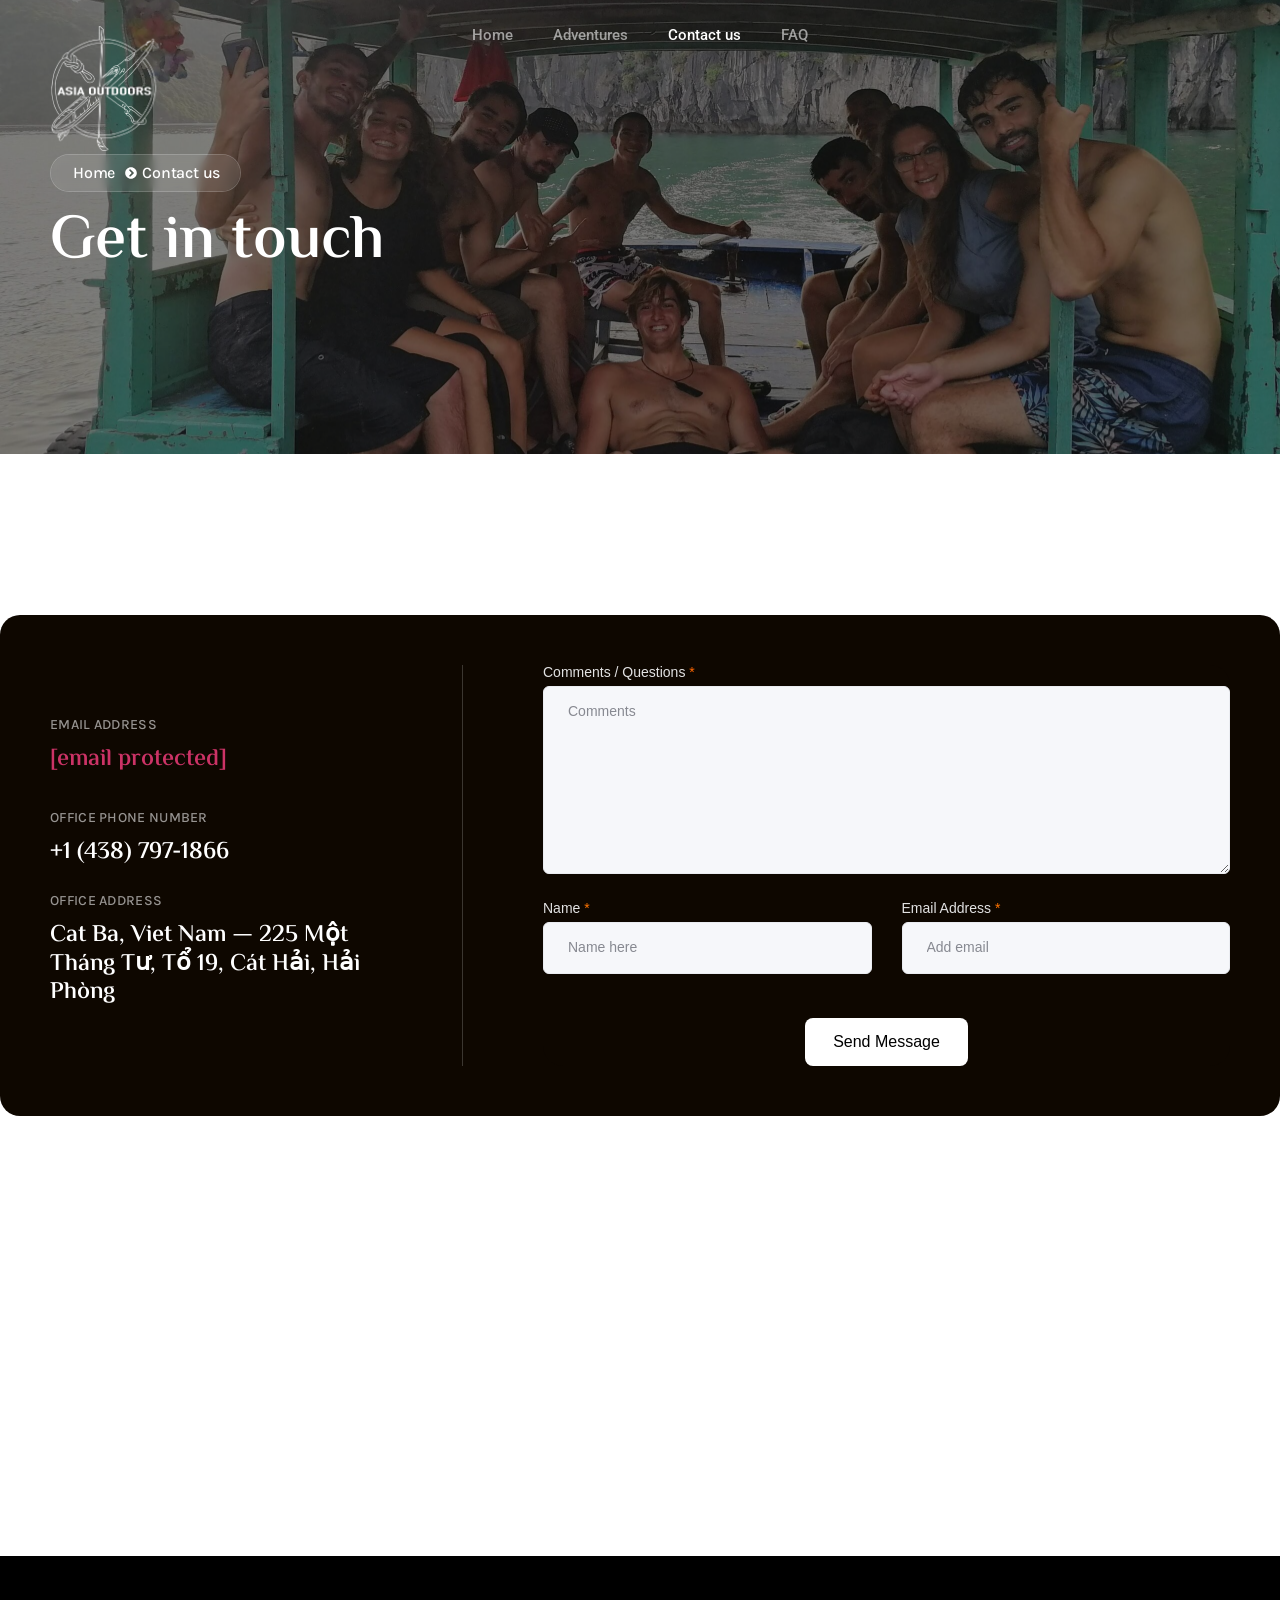
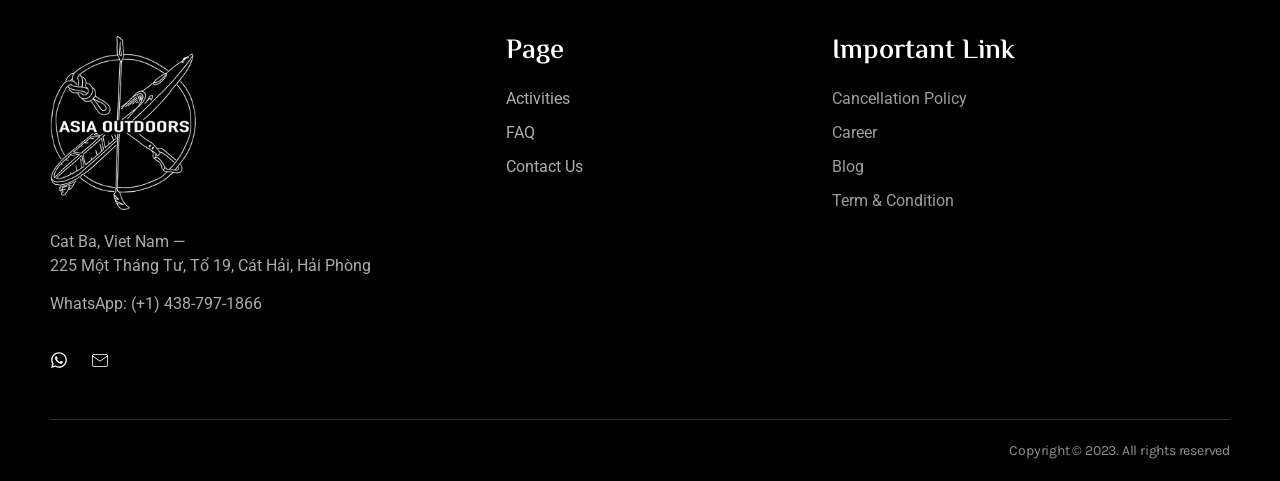
==== contact-us/index.html @ bec091bb "Trying to hide the dropdown menu manually with the help of Codex" ====
<!DOCTYPE html>
<html lang="en-US" prefix="og: https://ogp.me/ns#">
<head>
	<meta charset="UTF-8">
		
<!-- Search Engine Optimization by Rank Math - https://rankmath.com/ -->
<title>Contact Asia Outdoors – Book Rock Climbing &amp; DWS in Cat Ba, Vietnam</title>
<meta name="description" content="Contact Asia Outdoors to book rock climbing, Deep Water Solo (DWS), or sea kayaking in Lan Ha Bay, Cat Ba Island. WhatsApp (+84) 338 715 366 or email info@asiaoutdoors.vn."/>
<meta name="robots" content="index, follow, max-snippet:-1, max-video-preview:-1, max-image-preview:large"/>
<link rel="canonical" href="https://asiaoutdoors.vn/contact-us/" />
<meta property="og:locale" content="en_US" />
<meta property="og:locale:alternate" content="fr_FR" />
<meta property="og:locale:alternate" content="zh_CN" />
<meta property="og:locale:alternate" content="ru_RU" />
<meta property="og:locale:alternate" content="vi_VN" />
<meta property="og:locale:alternate" content="es_ES" />
<link rel="alternate" hreflang="en" href="https://asiaoutdoors.vn/contact-us/"/>
<link rel="alternate" hreflang="x-default" href="https://asiaoutdoors.vn/contact-us/"/>
<meta property="og:type" content="website" />
<meta property="og:title" content="Contact Asia Outdoors – Book Rock Climbing &amp; DWS in Cat Ba, Vietnam" />
<meta property="og:description" content="Contact Asia Outdoors to book rock climbing, Deep Water Solo (DWS), or sea kayaking in Lan Ha Bay, Cat Ba Island. WhatsApp (+84) 338 715 366 or email info@asiaoutdoors.vn." />
<meta property="og:url" content="https://asiaoutdoors.vn/contact-us/" />
<meta property="og:site_name" content="Asia Outdoors" />
<meta property="og:updated_time" content="2026-05-01T03:40:52+00:00" />
<meta property="og:image" content="https://asiaoutdoors.vn/wp-content/uploads/2026/04/Logo_AO_White_Transparent-1.png" />
<meta property="og:image:secure_url" content="https://asiaoutdoors.vn/wp-content/uploads/2026/04/Logo_AO_White_Transparent-1.png" />
<meta property="og:image:width" content="1307" />
<meta property="og:image:height" content="1420" />
<meta property="og:image:alt" content="Contact us" />
<meta property="og:image:type" content="image/png" />
<meta property="article:published_time" content="2026-01-06T03:41:44+00:00" />
<meta property="article:modified_time" content="2026-05-01T03:40:52+00:00" />
<meta name="twitter:card" content="summary_large_image" />
<meta name="twitter:title" content="Contact Asia Outdoors – Book Rock Climbing &amp; DWS in Cat Ba, Vietnam" />
<meta name="twitter:description" content="Contact Asia Outdoors to book rock climbing, DWS, or sea kayaking in Lan Ha Bay, Cat Ba Island, Vietnam. WhatsApp (+84) 338 715 366." />
<meta name="twitter:image" content="https://asiaoutdoors.vn/wp-content/uploads/2026/04/Logo_AO_White_Transparent-1.png" />
<meta name="twitter:label1" content="Time to read" />
<meta name="twitter:data1" content="Less than a minute" />
<script type="application/ld+json" class="rank-math-schema">{"@context":"https://schema.org","@graph":[{"@type":["Person","Organization"],"@id":"https://asiaoutdoors.vn/#person","name":"Asia Outdoors"},{"@type":"WebSite","@id":"https://asiaoutdoors.vn/#website","url":"https://asiaoutdoors.vn","name":"Asia Outdoors","publisher":{"@id":"https://asiaoutdoors.vn/#person"},"inLanguage":"en-US"},{"@type":"ImageObject","@id":"https://asiaoutdoors.vn/wp-content/uploads/2026/04/Logo_AO_White_Transparent-1-943x1024.png","url":"https://asiaoutdoors.vn/wp-content/uploads/2026/04/Logo_AO_White_Transparent-1-943x1024.png","width":"200","height":"200","inLanguage":"en-US"},{"@type":"WebPage","@id":"https://asiaoutdoors.vn/contact-us/#webpage","url":"https://asiaoutdoors.vn/contact-us/","name":"Contact us - Asia Outdoors","datePublished":"2026-01-06T03:41:44+00:00","dateModified":"2026-05-01T03:40:52+00:00","isPartOf":{"@id":"https://asiaoutdoors.vn/#website"},"primaryImageOfPage":{"@id":"https://asiaoutdoors.vn/wp-content/uploads/2026/04/Logo_AO_White_Transparent-1-943x1024.png"},"inLanguage":"en-US"},{"@type":"Person","@id":"https://asiaoutdoors.vn/author/admin-ao/","name":"admin-AO","url":"https://asiaoutdoors.vn/author/admin-ao/","image":{"@type":"ImageObject","@id":"https://secure.gravatar.com/avatar/6c3912deaba11354bdc33137660145db843fdc2e41a7eb47d374fd11687b02e8?s=96&amp;d=mm&amp;r=g","url":"https://secure.gravatar.com/avatar/6c3912deaba11354bdc33137660145db843fdc2e41a7eb47d374fd11687b02e8?s=96&amp;d=mm&amp;r=g","caption":"admin-AO","inLanguage":"en-US"},"sameAs":["https://asiaoutdoors.vn"]},{"@type":"Article","headline":"Contact us - Asia Outdoors","datePublished":"2026-01-06T03:41:44+00:00","dateModified":"2026-05-01T03:40:52+00:00","author":{"@id":"https://asiaoutdoors.vn/author/admin-ao/","name":"admin-AO"},"publisher":{"@id":"https://asiaoutdoors.vn/#person"},"description":"Cat Ba, Viet Nam \u2014225 M\u1ed9t Th\u00e1ng T\u01b0, T\u1ed5 19, C\u00e1t H\u1ea3i, H\u1ea3i Ph\u00f2ng","name":"Contact us - Asia Outdoors","@id":"https://asiaoutdoors.vn/contact-us/#richSnippet","isPartOf":{"@id":"https://asiaoutdoors.vn/contact-us/#webpage"},"image":{"@id":"https://asiaoutdoors.vn/wp-content/uploads/2026/04/Logo_AO_White_Transparent-1-943x1024.png"},"inLanguage":"en-US","mainEntityOfPage":{"@id":"https://asiaoutdoors.vn/contact-us/#webpage"}}]}</script>
<script type="application/ld+json">
{
  "@context": "https://schema.org",
  "@graph": [
    {
      "@type": "Organization",
      "@id": "https://asiaoutdoors.vn/#organization",
      "name": "Asia Outdoors",
      "url": "https://asiaoutdoors.vn"
    },
    {
      "@type": ["LocalBusiness", "TouristInformationCenter"],
      "@id": "https://asiaoutdoors.vn/#localbusiness",
      "name": "Asia Outdoors",
      "description": "Premier adventure tourism on Cat Ba Island — guided rock climbing, Deep Water Solo (DWS), and sea kayaking in Lan Ha Bay, Vietnam.",
      "url": "https://asiaoutdoors.vn",
      "telephone": "+84-338-715-366",
      "email": "info@asiaoutdoors.vn",
      "address": {
        "@type": "PostalAddress",
        "streetAddress": "225 Mot Thang Tu, To 19",
        "addressLocality": "Cat Ba",
        "addressRegion": "Hai Phong",
        "addressCountry": "VN"
      },
      "geo": {
        "@type": "GeoCoordinates",
        "latitude": 20.7272,
        "longitude": 107.0479
      },
      "openingHoursSpecification": {
        "@type": "OpeningHoursSpecification",
        "dayOfWeek": ["Monday","Tuesday","Wednesday","Thursday","Friday","Saturday","Sunday"],
        "opens": "07:00",
        "closes": "20:00"
      },
      "image": "https://asiaoutdoors.vn/wp-content/uploads/2026/04/Logo_AO_White_Transparent-1.png",
      "priceRange": "$$",
      "currenciesAccepted": "VND, USD",
      "areaServed": "Cat Ba Island, Lan Ha Bay, Vietnam"
    },
    {
      "@type": "WebSite",
      "@id": "https://asiaoutdoors.vn/#website",
      "url": "https://asiaoutdoors.vn",
      "name": "Asia Outdoors",
      "publisher": {"@id": "https://asiaoutdoors.vn/#organization"},
      "inLanguage": "en-US"
    },
    {
      "@type": "WebPage",
      "@id": "https://asiaoutdoors.vn/contact-us/#webpage",
      "url": "https://asiaoutdoors.vn/contact-us/",
      "name": "Contact Asia Outdoors – Book Rock Climbing & DWS in Cat Ba, Vietnam",
      "description": "Contact Asia Outdoors to book rock climbing, Deep Water Solo (DWS), or sea kayaking in Lan Ha Bay, Cat Ba Island. WhatsApp (+84) 338 715 366 or email info@asiaoutdoors.vn.",
      "isPartOf": {"@id": "https://asiaoutdoors.vn/#website"},
      "inLanguage": "en-US",
      "datePublished": "2026-01-06T03:41:44+00:00",
      "dateModified": "2026-06-07T00:00:00+00:00"
    },
    {
      "@type": "ContactPage",
      "@id": "https://asiaoutdoors.vn/contact-us/#contactpage",
      "url": "https://asiaoutdoors.vn/contact-us/",
      "name": "Contact Asia Outdoors",
      "mainEntity": {"@id": "https://asiaoutdoors.vn/#localbusiness"}
    }
  ]
}
</script>
<!-- /Rank Math WordPress SEO plugin -->

<link rel="alternate" type="application/rss+xml" title="Asia Outdoors &raquo; Feed" href="../feed/index.html" />
<link rel="alternate" type="application/rss+xml" title="Asia Outdoors &raquo; Comments Feed" href="../comments/feed/index.html" />
<link rel="alternate" title="oEmbed (JSON)" type="application/json+oembed" href="../wp-json/oembed/1.0/embed@url=https%253A%252F%252Fasiaoutdoors.vn%252Fcontact-us%252F" />
<link rel="alternate" title="oEmbed (XML)" type="text/xml+oembed" href="../wp-json/oembed/1.0/embed@url=https%253A%252F%252Fasiaoutdoors.vn%252Fcontact-us%252F&amp;format=xml" />
<style id="wp-img-auto-sizes-contain-inline-css">
img:is([sizes=auto i],[sizes^="auto," i]){contain-intrinsic-size:3000px 1500px}
/*# sourceURL=wp-img-auto-sizes-contain-inline-css */
</style>
<link rel='stylesheet' id='font-awesome-5-all-css' href='../wp-content/plugins/elementor/assets/lib/font-awesome/css/all.min.css@ver=4.0.9.css' media='all' />
<link rel='stylesheet' id='gum-elementor-addon-css' href='../wp-content/plugins/gum-elementor-addon/css/style.css@ver=7.0.css' media='all' />
<link rel='stylesheet' id='owl.carousel-css' href='../wp-content/plugins/gum-elementor-addon/css/owl.carousel.css@ver=7.0.css' media='all' />
<link rel='stylesheet' id='jkit-elements-main-css' href='../wp-content/plugins/jeg-elementor-kit/assets/css/elements/main.css@ver=3.2.1.css' media='all' />
<style id="wp-emoji-styles-inline-css">

	img.wp-smiley, img.emoji {
		display: inline !important;
		border: none !important;
		box-shadow: none !important;
		height: 1em !important;
		width: 1em !important;
		margin: 0 0.07em !important;
		vertical-align: -0.1em !important;
		background: none !important;
		padding: 0 !important;
	}
/*# sourceURL=wp-emoji-styles-inline-css */
</style>
<link rel='stylesheet' id='mediaelement-css' href='../wp-includes/js/mediaelement/mediaelementplayer-legacy.min.css@ver=4.2.17.css' media='all' />
<link rel='stylesheet' id='wp-mediaelement-css' href='../wp-includes/js/mediaelement/wp-mediaelement.min.css@ver=7.0.css' media='all' />
<style id="jetpack-sharing-buttons-style-inline-css">
.jetpack-sharing-buttons__services-list{display:flex;flex-direction:row;flex-wrap:wrap;gap:0;list-style-type:none;margin:5px;padding:0}.jetpack-sharing-buttons__services-list.has-small-icon-size{font-size:12px}.jetpack-sharing-buttons__services-list.has-normal-icon-size{font-size:16px}.jetpack-sharing-buttons__services-list.has-large-icon-size{font-size:24px}.jetpack-sharing-buttons__services-list.has-huge-icon-size{font-size:36px}@media print{.jetpack-sharing-buttons__services-list{display:none!important}}.editor-styles-wrapper .wp-block-jetpack-sharing-buttons{gap:0;padding-inline-start:0}ul.jetpack-sharing-buttons__services-list.has-background{padding:1.25em 2.375em}
/*# sourceURL=https://asiaoutdoors.vn/wp-content/plugins/jetpack/_inc/blocks/sharing-buttons/view.css */
</style>
<style id="global-styles-inline-css">
:root{--wp--preset--aspect-ratio--square: 1;--wp--preset--aspect-ratio--4-3: 4/3;--wp--preset--aspect-ratio--3-4: 3/4;--wp--preset--aspect-ratio--3-2: 3/2;--wp--preset--aspect-ratio--2-3: 2/3;--wp--preset--aspect-ratio--16-9: 16/9;--wp--preset--aspect-ratio--9-16: 9/16;--wp--preset--color--black: #000000;--wp--preset--color--cyan-bluish-gray: #abb8c3;--wp--preset--color--white: #ffffff;--wp--preset--color--pale-pink: #f78da7;--wp--preset--color--vivid-red: #cf2e2e;--wp--preset--color--luminous-vivid-orange: #ff6900;--wp--preset--color--luminous-vivid-amber: #fcb900;--wp--preset--color--light-green-cyan: #7bdcb5;--wp--preset--color--vivid-green-cyan: #00d084;--wp--preset--color--pale-cyan-blue: #8ed1fc;--wp--preset--color--vivid-cyan-blue: #0693e3;--wp--preset--color--vivid-purple: #9b51e0;--wp--preset--gradient--vivid-cyan-blue-to-vivid-purple: linear-gradient(135deg,rgb(6,147,227) 0%,rgb(155,81,224) 100%);--wp--preset--gradient--light-green-cyan-to-vivid-green-cyan: linear-gradient(135deg,rgb(122,220,180) 0%,rgb(0,208,130) 100%);--wp--preset--gradient--luminous-vivid-amber-to-luminous-vivid-orange: linear-gradient(135deg,rgb(252,185,0) 0%,rgb(255,105,0) 100%);--wp--preset--gradient--luminous-vivid-orange-to-vivid-red: linear-gradient(135deg,rgb(255,105,0) 0%,rgb(207,46,46) 100%);--wp--preset--gradient--very-light-gray-to-cyan-bluish-gray: linear-gradient(135deg,rgb(238,238,238) 0%,rgb(169,184,195) 100%);--wp--preset--gradient--cool-to-warm-spectrum: linear-gradient(135deg,rgb(74,234,220) 0%,rgb(151,120,209) 20%,rgb(207,42,186) 40%,rgb(238,44,130) 60%,rgb(251,105,98) 80%,rgb(254,248,76) 100%);--wp--preset--gradient--blush-light-purple: linear-gradient(135deg,rgb(255,206,236) 0%,rgb(152,150,240) 100%);--wp--preset--gradient--blush-bordeaux: linear-gradient(135deg,rgb(254,205,165) 0%,rgb(254,45,45) 50%,rgb(107,0,62) 100%);--wp--preset--gradient--luminous-dusk: linear-gradient(135deg,rgb(255,203,112) 0%,rgb(199,81,192) 50%,rgb(65,88,208) 100%);--wp--preset--gradient--pale-ocean: linear-gradient(135deg,rgb(255,245,203) 0%,rgb(182,227,212) 50%,rgb(51,167,181) 100%);--wp--preset--gradient--electric-grass: linear-gradient(135deg,rgb(202,248,128) 0%,rgb(113,206,126) 100%);--wp--preset--gradient--midnight: linear-gradient(135deg,rgb(2,3,129) 0%,rgb(40,116,252) 100%);--wp--preset--font-size--small: 13px;--wp--preset--font-size--medium: 20px;--wp--preset--font-size--large: 36px;--wp--preset--font-size--x-large: 42px;--wp--preset--spacing--20: 0.44rem;--wp--preset--spacing--30: 0.67rem;--wp--preset--spacing--40: 1rem;--wp--preset--spacing--50: 1.5rem;--wp--preset--spacing--60: 2.25rem;--wp--preset--spacing--70: 3.38rem;--wp--preset--spacing--80: 5.06rem;--wp--preset--shadow--natural: 6px 6px 9px rgba(0, 0, 0, 0.2);--wp--preset--shadow--deep: 12px 12px 50px rgba(0, 0, 0, 0.4);--wp--preset--shadow--sharp: 6px 6px 0px rgba(0, 0, 0, 0.2);--wp--preset--shadow--outlined: 6px 6px 0px -3px rgb(255, 255, 255), 6px 6px rgb(0, 0, 0);--wp--preset--shadow--crisp: 6px 6px 0px rgb(0, 0, 0);}:root { --wp--style--global--content-size: 800px;--wp--style--global--wide-size: 1200px; }:where(body) { margin: 0; }.wp-site-blocks > .alignleft { float: left; margin-right: 2em; }.wp-site-blocks > .alignright { float: right; margin-left: 2em; }.wp-site-blocks > .aligncenter { justify-content: center; margin-left: auto; margin-right: auto; }:where(.wp-site-blocks) > * { margin-block-start: 24px; margin-block-end: 0; }:where(.wp-site-blocks) > :first-child { margin-block-start: 0; }:where(.wp-site-blocks) > :last-child { margin-block-end: 0; }:root { --wp--style--block-gap: 24px; }:root :where(.is-layout-flow) > :first-child{margin-block-start: 0;}:root :where(.is-layout-flow) > :last-child{margin-block-end: 0;}:root :where(.is-layout-flow) > *{margin-block-start: 24px;margin-block-end: 0;}:root :where(.is-layout-constrained) > :first-child{margin-block-start: 0;}:root :where(.is-layout-constrained) > :last-child{margin-block-end: 0;}:root :where(.is-layout-constrained) > *{margin-block-start: 24px;margin-block-end: 0;}:root :where(.is-layout-flex){gap: 24px;}:root :where(.is-layout-grid){gap: 24px;}.is-layout-flow > .alignleft{float: left;margin-inline-start: 0;margin-inline-end: 2em;}.is-layout-flow > .alignright{float: right;margin-inline-start: 2em;margin-inline-end: 0;}.is-layout-flow > .aligncenter{margin-left: auto !important;margin-right: auto !important;}.is-layout-constrained > .alignleft{float: left;margin-inline-start: 0;margin-inline-end: 2em;}.is-layout-constrained > .alignright{float: right;margin-inline-start: 2em;margin-inline-end: 0;}.is-layout-constrained > .aligncenter{margin-left: auto !important;margin-right: auto !important;}.is-layout-constrained > :where(:not(.alignleft):not(.alignright):not(.alignfull)){max-width: var(--wp--style--global--content-size);margin-left: auto !important;margin-right: auto !important;}.is-layout-constrained > .alignwide{max-width: var(--wp--style--global--wide-size);}body .is-layout-flex{display: flex;}.is-layout-flex{flex-wrap: wrap;align-items: center;}.is-layout-flex > :is(*, div){margin: 0;}body .is-layout-grid{display: grid;}.is-layout-grid > :is(*, div){margin: 0;}body{padding-top: 0px;padding-right: 0px;padding-bottom: 0px;padding-left: 0px;}:root :where(.wp-element-button, .wp-block-button__link){background-color: #32373c;border-width: 0;color: #fff;font-family: inherit;font-size: inherit;font-style: inherit;font-weight: inherit;letter-spacing: inherit;line-height: inherit;padding-top: calc(0.667em + 2px);padding-right: calc(1.333em + 2px);padding-bottom: calc(0.667em + 2px);padding-left: calc(1.333em + 2px);text-decoration: none;text-transform: inherit;}.has-black-color{color: var(--wp--preset--color--black) !important;}.has-cyan-bluish-gray-color{color: var(--wp--preset--color--cyan-bluish-gray) !important;}.has-white-color{color: var(--wp--preset--color--white) !important;}.has-pale-pink-color{color: var(--wp--preset--color--pale-pink) !important;}.has-vivid-red-color{color: var(--wp--preset--color--vivid-red) !important;}.has-luminous-vivid-orange-color{color: var(--wp--preset--color--luminous-vivid-orange) !important;}.has-luminous-vivid-amber-color{color: var(--wp--preset--color--luminous-vivid-amber) !important;}.has-light-green-cyan-color{color: var(--wp--preset--color--light-green-cyan) !important;}.has-vivid-green-cyan-color{color: var(--wp--preset--color--vivid-green-cyan) !important;}.has-pale-cyan-blue-color{color: var(--wp--preset--color--pale-cyan-blue) !important;}.has-vivid-cyan-blue-color{color: var(--wp--preset--color--vivid-cyan-blue) !important;}.has-vivid-purple-color{color: var(--wp--preset--color--vivid-purple) !important;}.has-black-background-color{background-color: var(--wp--preset--color--black) !important;}.has-cyan-bluish-gray-background-color{background-color: var(--wp--preset--color--cyan-bluish-gray) !important;}.has-white-background-color{background-color: var(--wp--preset--color--white) !important;}.has-pale-pink-background-color{background-color: var(--wp--preset--color--pale-pink) !important;}.has-vivid-red-background-color{background-color: var(--wp--preset--color--vivid-red) !important;}.has-luminous-vivid-orange-background-color{background-color: var(--wp--preset--color--luminous-vivid-orange) !important;}.has-luminous-vivid-amber-background-color{background-color: var(--wp--preset--color--luminous-vivid-amber) !important;}.has-light-green-cyan-background-color{background-color: var(--wp--preset--color--light-green-cyan) !important;}.has-vivid-green-cyan-background-color{background-color: var(--wp--preset--color--vivid-green-cyan) !important;}.has-pale-cyan-blue-background-color{background-color: var(--wp--preset--color--pale-cyan-blue) !important;}.has-vivid-cyan-blue-background-color{background-color: var(--wp--preset--color--vivid-cyan-blue) !important;}.has-vivid-purple-background-color{background-color: var(--wp--preset--color--vivid-purple) !important;}.has-black-border-color{border-color: var(--wp--preset--color--black) !important;}.has-cyan-bluish-gray-border-color{border-color: var(--wp--preset--color--cyan-bluish-gray) !important;}.has-white-border-color{border-color: var(--wp--preset--color--white) !important;}.has-pale-pink-border-color{border-color: var(--wp--preset--color--pale-pink) !important;}.has-vivid-red-border-color{border-color: var(--wp--preset--color--vivid-red) !important;}.has-luminous-vivid-orange-border-color{border-color: var(--wp--preset--color--luminous-vivid-orange) !important;}.has-luminous-vivid-amber-border-color{border-color: var(--wp--preset--color--luminous-vivid-amber) !important;}.has-light-green-cyan-border-color{border-color: var(--wp--preset--color--light-green-cyan) !important;}.has-vivid-green-cyan-border-color{border-color: var(--wp--preset--color--vivid-green-cyan) !important;}.has-pale-cyan-blue-border-color{border-color: var(--wp--preset--color--pale-cyan-blue) !important;}.has-vivid-cyan-blue-border-color{border-color: var(--wp--preset--color--vivid-cyan-blue) !important;}.has-vivid-purple-border-color{border-color: var(--wp--preset--color--vivid-purple) !important;}.has-vivid-cyan-blue-to-vivid-purple-gradient-background{background: var(--wp--preset--gradient--vivid-cyan-blue-to-vivid-purple) !important;}.has-light-green-cyan-to-vivid-green-cyan-gradient-background{background: var(--wp--preset--gradient--light-green-cyan-to-vivid-green-cyan) !important;}.has-luminous-vivid-amber-to-luminous-vivid-orange-gradient-background{background: var(--wp--preset--gradient--luminous-vivid-amber-to-luminous-vivid-orange) !important;}.has-luminous-vivid-orange-to-vivid-red-gradient-background{background: var(--wp--preset--gradient--luminous-vivid-orange-to-vivid-red) !important;}.has-very-light-gray-to-cyan-bluish-gray-gradient-background{background: var(--wp--preset--gradient--very-light-gray-to-cyan-bluish-gray) !important;}.has-cool-to-warm-spectrum-gradient-background{background: var(--wp--preset--gradient--cool-to-warm-spectrum) !important;}.has-blush-light-purple-gradient-background{background: var(--wp--preset--gradient--blush-light-purple) !important;}.has-blush-bordeaux-gradient-background{background: var(--wp--preset--gradient--blush-bordeaux) !important;}.has-luminous-dusk-gradient-background{background: var(--wp--preset--gradient--luminous-dusk) !important;}.has-pale-ocean-gradient-background{background: var(--wp--preset--gradient--pale-ocean) !important;}.has-electric-grass-gradient-background{background: var(--wp--preset--gradient--electric-grass) !important;}.has-midnight-gradient-background{background: var(--wp--preset--gradient--midnight) !important;}.has-small-font-size{font-size: var(--wp--preset--font-size--small) !important;}.has-medium-font-size{font-size: var(--wp--preset--font-size--medium) !important;}.has-large-font-size{font-size: var(--wp--preset--font-size--large) !important;}.has-x-large-font-size{font-size: var(--wp--preset--font-size--x-large) !important;}
:root :where(.wp-block-icon svg){width: 24px;}
:root :where(.wp-block-pullquote){font-size: 1.5em;line-height: 1.6;}
/*# sourceURL=global-styles-inline-css */
</style>
<link rel='stylesheet' id='elementor-frontend-css' href='../wp-content/plugins/elementor/assets/css/frontend.min.css@ver=4.0.9.css' media='all' />
<style id="elementor-frontend-inline-css">
.elementor-kit-4030{--e-global-color-primary:#0E0700;--e-global-color-secondary:#54595F;--e-global-color-text:#7A7A7A;--e-global-color-accent:#61CE70;--e-global-color-ed9bd24:#FFFFFF91;--e-global-color-0e7f658:#FFFFFF30;--e-global-color-eec1927:#252525;--e-global-color-3900b79:#0E0700;--e-global-color-7bfeb4c:#F6F6F6;--e-global-typography-primary-font-family:"Roboto";--e-global-typography-primary-font-weight:600;--e-global-typography-secondary-font-family:"Roboto Slab";--e-global-typography-secondary-font-weight:400;--e-global-typography-text-font-family:"Karla";--e-global-typography-text-font-size:16px;--e-global-typography-text-font-weight:400;--e-global-typography-text-letter-spacing:-0.2px;--e-global-typography-accent-font-family:"Karla";--e-global-typography-accent-font-size:14px;--e-global-typography-accent-font-weight:400;--e-global-typography-accent-letter-spacing:-0.2px;--e-global-typography-20bbc48-font-family:"Karla";--e-global-typography-20bbc48-font-size:14px;--e-global-typography-20bbc48-font-weight:500;--e-global-typography-20bbc48-text-transform:uppercase;--e-global-typography-20bbc48-letter-spacing:0.3px;--e-global-typography-b05088c-font-family:"El Messiri";--e-global-typography-b05088c-font-size:52px;--e-global-typography-b05088c-font-weight:600;--e-global-typography-b05088c-line-height:1em;--e-global-typography-32f6ee8-font-family:"Karla";--e-global-typography-32f6ee8-font-size:16px;--e-global-typography-32f6ee8-font-weight:500;--e-global-typography-32f6ee8-letter-spacing:-0.2px;--e-global-typography-0f6c11e-font-family:"El Messiri";--e-global-typography-0f6c11e-font-size:28px;--e-global-typography-0f6c11e-font-weight:600;--e-global-typography-0f6c11e-line-height:1.1em;--e-global-typography-a4e6481-font-family:"El Messiri";--e-global-typography-a4e6481-font-size:24px;--e-global-typography-a4e6481-font-weight:600;--e-global-typography-a4e6481-line-height:1.2em;--e-global-typography-f00ce32-font-family:"El Messiri";--e-global-typography-f00ce32-font-size:20px;--e-global-typography-f00ce32-font-weight:600;--e-global-typography-fdc4aa6-font-family:"El Messiri";--e-global-typography-fdc4aa6-font-size:22px;--e-global-typography-fdc4aa6-font-weight:600;--e-global-typography-245c8eb-font-family:"Karla";--e-global-typography-245c8eb-font-size:12px;--e-global-typography-245c8eb-font-weight:400;--e-global-typography-245c8eb-text-transform:uppercase;--e-global-typography-245c8eb-letter-spacing:0.5px;--e-global-typography-6c0537c-font-family:"El Messiri";--e-global-typography-6c0537c-font-size:28px;--e-global-typography-6c0537c-font-weight:600;--e-global-typography-6c0537c-line-height:1.1em;--e-global-typography-db99f52-font-family:"El Messiri";--e-global-typography-db99f52-font-size:42px;--e-global-typography-db99f52-font-weight:600;--e-global-typography-db99f52-line-height:1em;--e-global-typography-ee7cbb5-font-family:"El Messiri";--e-global-typography-ee7cbb5-font-size:200px;--e-global-typography-ee7cbb5-font-weight:600;--e-global-typography-ee7cbb5-line-height:1em;--e-global-typography-b7c5f05-font-family:"El Messiri";--e-global-typography-b7c5f05-font-size:62px;--e-global-typography-b7c5f05-font-weight:600;--e-global-typography-b7c5f05-line-height:1em;--e-global-typography-8cace19-font-family:"El Messiri";--e-global-typography-8cace19-font-size:74px;--e-global-typography-8cace19-font-weight:600;--e-global-typography-8cace19-line-height:1em;--e-global-typography-f805327-font-family:"El Messiri";--e-global-typography-f805327-font-size:32px;--e-global-typography-f805327-font-weight:600;--e-global-typography-f805327-line-height:1em;--e-global-typography-c4c2e94-font-family:"Karla";--e-global-typography-c4c2e94-font-size:14px;--e-global-typography-c4c2e94-font-weight:500;--e-global-typography-c4c2e94-text-transform:uppercase;--e-global-typography-c4c2e94-line-height:2.4em;--e-global-typography-c4c2e94-letter-spacing:0.3px;}.elementor-section.elementor-section-boxed > .elementor-container{max-width:1140px;}.e-con{--container-max-width:1140px;}.elementor-widget:not(:last-child){margin-block-end:20px;}.elementor-element{--widgets-spacing:20px 20px;--widgets-spacing-row:20px;--widgets-spacing-column:20px;}{}h1.entry-title{display:var(--page-title-display);}@media(max-width:1024px){.elementor-kit-4030{--e-global-typography-b05088c-line-height:1em;--e-global-typography-6c0537c-font-size:26px;--e-global-typography-db99f52-line-height:1em;--e-global-typography-b7c5f05-font-size:54px;--e-global-typography-8cace19-font-size:64px;}.elementor-section.elementor-section-boxed > .elementor-container{max-width:1024px;}.e-con{--container-max-width:1024px;}}@media(max-width:767px){.elementor-kit-4030{--e-global-typography-b05088c-font-size:40px;--e-global-typography-b05088c-line-height:1em;--e-global-typography-db99f52-font-size:40px;--e-global-typography-db99f52-line-height:1em;--e-global-typography-ee7cbb5-font-size:100px;--e-global-typography-b7c5f05-font-size:46px;--e-global-typography-8cace19-font-size:46px;}.elementor-section.elementor-section-boxed > .elementor-container{max-width:767px;}.e-con{--container-max-width:767px;}}
.elementor-1330 .elementor-element.elementor-element-3c53a5b7{--display:flex;--flex-direction:row;--container-widget-width:initial;--container-widget-height:100%;--container-widget-flex-grow:1;--container-widget-align-self:stretch;--flex-wrap-mobile:wrap;--gap:0px 0px;--row-gap:0px;--column-gap:0px;--flex-wrap:wrap;--margin-top:0px;--margin-bottom:-69px;--margin-left:0px;--margin-right:0px;--padding-top:20px;--padding-bottom:20px;--padding-left:30px;--padding-right:30px;--z-index:98;}.elementor-1330 .elementor-element.elementor-element-32dc3ff6{--display:flex;--flex-direction:column;--container-widget-width:100%;--container-widget-height:initial;--container-widget-flex-grow:0;--container-widget-align-self:initial;--flex-wrap-mobile:wrap;--justify-content:center;--padding-top:0px;--padding-bottom:0px;--padding-left:0px;--padding-right:0px;}.elementor-1330 .elementor-element.elementor-element-5273dd8c > .elementor-widget-container{margin:0px 0px 0px 0px;border-style:solid;border-width:0px 0px 0px 0px;border-color:#FFFFFF63;}body:not(.rtl) .elementor-1330 .elementor-element.elementor-element-5273dd8c{left:21px;}body.rtl .elementor-1330 .elementor-element.elementor-element-5273dd8c{right:21px;}.elementor-1330 .elementor-element.elementor-element-5273dd8c{top:6px;text-align:start;}.elementor-1330 .elementor-element.elementor-element-5273dd8c img{width:115px;}.elementor-1330 .elementor-element.elementor-element-19d4ede9{--display:flex;--flex-direction:column;--container-widget-width:calc( ( 1 - var( --container-widget-flex-grow ) ) * 100% );--container-widget-height:initial;--container-widget-flex-grow:0;--container-widget-align-self:initial;--flex-wrap-mobile:wrap;--justify-content:center;--align-items:center;--padding-top:0px;--padding-bottom:0px;--padding-left:0px;--padding-right:0px;}
					.elementor-1330 .elementor-element.elementor-element-1886f338 .elementskit-navbar-nav .elementskit-submenu-panel > li > a:hover,
					.elementor-1330 .elementor-element.elementor-element-1886f338 .elementskit-navbar-nav .elementskit-submenu-panel > li > a:focus,
					.elementor-1330 .elementor-element.elementor-element-1886f338 .elementskit-navbar-nav .elementskit-submenu-panel > li > a:active,
					.elementor-1330 .elementor-element.elementor-element-1886f338 .elementskit-navbar-nav .elementskit-submenu-panel > li:hover > a{background-color:#FDE3A700;}.elementor-1330 .elementor-element.elementor-element-1886f338 .elementskit-navbar-nav .elementskit-submenu-panel{background-color:#FEFDF7;border-style:solid;border-width:0px 0px 0px 0px;border-color:#12131710;border-radius:0px 0px 0px 0px;min-width:200px;box-shadow:4px 4px 15px 0px rgba(0, 0, 0, 0);}.elementor-1330 .elementor-element.elementor-element-1886f338 button.elementskit-menu-hamburger{background-color:#2A1A1300;float:right;border-style:solid;border-color:#02010100;}.elementor-1330 .elementor-element.elementor-element-1886f338 button.elementskit-menu-close{background-color:#FFFFFF00;font-family:var( --e-global-typography-accent-font-family ), Sans-serif;font-size:var( --e-global-typography-accent-font-size );font-weight:var( --e-global-typography-accent-font-weight );letter-spacing:var( --e-global-typography-accent-letter-spacing );border-style:solid;border-color:#02010100;color:var( --e-global-color-accent );}.elementor-1330 .elementor-element.elementor-element-1886f338 button.elementskit-menu-close:hover{background-color:#02010100;color:var( --e-global-color-primary );}.elementor-1330 .elementor-element.elementor-element-1886f338 > .elementor-widget-container{margin:-15px 0px -16px 0px;}.elementor-1330 .elementor-element.elementor-element-1886f338{z-index:98;}.elementor-1330 .elementor-element.elementor-element-1886f338 .elementskit-menu-container{height:60px;border-radius:0px 0px 0px 0px;}.elementor-1330 .elementor-element.elementor-element-1886f338 .elementskit-navbar-nav > li > a{color:#FFFFFF91;padding:0px 20px 0px 20px;}.elementor-1330 .elementor-element.elementor-element-1886f338 .elementskit-navbar-nav > li > a:hover{color:#FFFFFF;}.elementor-1330 .elementor-element.elementor-element-1886f338 .elementskit-navbar-nav > li > a:focus{color:#FFFFFF;}.elementor-1330 .elementor-element.elementor-element-1886f338 .elementskit-navbar-nav > li > a:active{color:#FFFFFF;}.elementor-1330 .elementor-element.elementor-element-1886f338 .elementskit-navbar-nav > li:hover > a{color:#FFFFFF;}.elementor-1330 .elementor-element.elementor-element-1886f338 .elementskit-navbar-nav > li:hover > a .elementskit-submenu-indicator{color:#FFFFFF;}.elementor-1330 .elementor-element.elementor-element-1886f338 .elementskit-navbar-nav > li > a:hover .elementskit-submenu-indicator{color:#FFFFFF;}.elementor-1330 .elementor-element.elementor-element-1886f338 .elementskit-navbar-nav > li > a:focus .elementskit-submenu-indicator{color:#FFFFFF;}.elementor-1330 .elementor-element.elementor-element-1886f338 .elementskit-navbar-nav > li > a:active .elementskit-submenu-indicator{color:#FFFFFF;}.elementor-1330 .elementor-element.elementor-element-1886f338 .elementskit-navbar-nav > li.current-menu-item > a{color:#FFFFFF;}.elementor-1330 .elementor-element.elementor-element-1886f338 .elementskit-navbar-nav > li.current-menu-ancestor > a{color:#FFFFFF;}.elementor-1330 .elementor-element.elementor-element-1886f338 .elementskit-navbar-nav > li.current-menu-ancestor > a .elementskit-submenu-indicator{color:#FFFFFF;}.elementor-1330 .elementor-element.elementor-element-1886f338 .elementskit-navbar-nav > li > a .elementskit-submenu-indicator{font-size:10px;color:#FFFFFF87;fill:#FFFFFF87;}.elementor-1330 .elementor-element.elementor-element-1886f338 .elementskit-navbar-nav > li > a .ekit-submenu-indicator-icon{font-size:10px;color:#FFFFFF87;fill:#FFFFFF87;}.elementor-1330 .elementor-element.elementor-element-1886f338 .elementskit-navbar-nav-default .elementskit-dropdown-has>a .elementskit-submenu-indicator{margin:-2px 0px 0px 8px;}.elementor-1330 .elementor-element.elementor-element-1886f338 .elementskit-navbar-nav-default .elementskit-dropdown-has>a .ekit-submenu-indicator-icon{margin:-2px 0px 0px 8px;}.elementor-1330 .elementor-element.elementor-element-1886f338 .elementskit-navbar-nav .elementskit-submenu-panel > li > a{padding:4px 15px 5px 12px;color:#2C2925A8;border-style:solid;border-width:0px 0px 0px 0px;border-color:#02010100;}.elementor-1330 .elementor-element.elementor-element-1886f338 .elementskit-navbar-nav .elementskit-submenu-panel > li > a:hover{color:var( --e-global-color-primary );}.elementor-1330 .elementor-element.elementor-element-1886f338 .elementskit-navbar-nav .elementskit-submenu-panel > li > a:focus{color:var( --e-global-color-primary );}.elementor-1330 .elementor-element.elementor-element-1886f338 .elementskit-navbar-nav .elementskit-submenu-panel > li > a:active{color:var( --e-global-color-primary );}.elementor-1330 .elementor-element.elementor-element-1886f338 .elementskit-navbar-nav .elementskit-submenu-panel > li:hover > a{color:var( --e-global-color-primary );}.elementor-1330 .elementor-element.elementor-element-1886f338 .elementskit-navbar-nav .elementskit-submenu-panel > li.current-menu-item > a{color:var( --e-global-color-primary );}.elementor-1330 .elementor-element.elementor-element-1886f338 .elementskit-navbar-nav .elementskit-submenu-panel > li:last-child > a{border-style:solid;border-width:0px 0px 0px 0px;border-color:#02010100;}.elementor-1330 .elementor-element.elementor-element-1886f338 .elementskit-navbar-nav .elementskit-submenu-panel > li:first-child > a{border-style:solid;border-width:0px 0px 0px 0px;border-color:#02010100;}.elementor-1330 .elementor-element.elementor-element-1886f338 .elementskit-submenu-panel{padding:20px 0px 20px 20px;}.elementor-1330 .elementor-element.elementor-element-1886f338 button.elementskit-menu-hamburger .elementskit-menu-hamburger-icon{background-color:#FFFFFF;}.elementor-1330 .elementor-element.elementor-element-1886f338 button.elementskit-menu-hamburger > .ekit-menu-icon{color:#FFFFFF;}.elementor-1330 .elementor-element.elementor-element-1886f338 button.elementskit-menu-hamburger:hover .elementskit-menu-hamburger-icon{background-color:#FFFFFF9E;}.elementor-1330 .elementor-element.elementor-element-1886f338 button.elementskit-menu-hamburger:hover > .ekit-menu-icon{color:#FFFFFF9E;}.elementor-1330 .elementor-element.elementor-element-2e2ae8d8{--display:flex;--flex-direction:column;--container-widget-width:calc( ( 1 - var( --container-widget-flex-grow ) ) * 100% );--container-widget-height:initial;--container-widget-flex-grow:0;--container-widget-align-self:initial;--flex-wrap-mobile:wrap;--justify-content:center;--align-items:flex-end;--padding-top:0px;--padding-bottom:0px;--padding-left:0px;--padding-right:0px;}.elementor-1330 .elementor-element.elementor-element-2bc07395 .elementor-button{background-color:#FFFBC100;font-family:var( --e-global-typography-accent-font-family ), Sans-serif;font-size:var( --e-global-typography-accent-font-size );font-weight:var( --e-global-typography-accent-font-weight );letter-spacing:var( --e-global-typography-accent-letter-spacing );fill:#FFFFFF;color:#FFFFFF;border-style:solid;border-width:0px 0px 1px 0px;border-color:#FFFFFF30;border-radius:0px 0px 0px 0px;padding:0px 0px 3px 0px;}.elementor-1330 .elementor-element.elementor-element-2bc07395 .elementor-button:hover, .elementor-1330 .elementor-element.elementor-element-2bc07395 .elementor-button:focus{background-color:#82807D00;color:#FFFFFF;border-color:#FFFFFF;}.elementor-1330 .elementor-element.elementor-element-2bc07395 > .elementor-widget-container{margin:-7px 0px 0px 0px;}.elementor-1330 .elementor-element.elementor-element-2bc07395 .elementor-button-content-wrapper{flex-direction:row-reverse;}.elementor-1330 .elementor-element.elementor-element-2bc07395 .elementor-button .elementor-button-content-wrapper{gap:8px;}.elementor-1330 .elementor-element.elementor-element-2bc07395 .elementor-button:hover svg, .elementor-1330 .elementor-element.elementor-element-2bc07395 .elementor-button:focus svg{fill:#FFFFFF;}.elementor-1330 .elementor-element.elementor-element-2bc07395 .elementor-button .elementor-button-icon i, .elementor-1330 .elementor-element.elementor-element-2bc07395 .elementor-button .elementor-button-icon svg{transform:rotate(0deg);}.elementor-1330 .elementor-element.elementor-element-5f5822be > .elementor-container{max-width:1240px;}.elementor-1330 .elementor-element.elementor-element-5f5822be{margin-top:0px;margin-bottom:-160px;padding:15px 50px 15px 50px;z-index:99;}.elementor-bc-flex-widget .elementor-1330 .elementor-element.elementor-element-73ad1ff9.elementor-column .elementor-widget-wrap{align-items:center;}.elementor-1330 .elementor-element.elementor-element-73ad1ff9.elementor-column.elementor-element[data-element_type="column"] > .elementor-widget-wrap.elementor-element-populated{align-content:center;align-items:center;}.elementor-1330 .elementor-element.elementor-element-73ad1ff9 > .elementor-element-populated{margin:2px 0px 0px 0px;--e-column-margin-right:0px;--e-column-margin-left:0px;}.elementor-bc-flex-widget .elementor-1330 .elementor-element.elementor-element-6a7ff87c.elementor-column .elementor-widget-wrap{align-items:center;}.elementor-1330 .elementor-element.elementor-element-6a7ff87c.elementor-column.elementor-element[data-element_type="column"] > .elementor-widget-wrap.elementor-element-populated{align-content:center;align-items:center;}.elementor-1330 .elementor-element.elementor-element-6a7ff87c.elementor-column > .elementor-widget-wrap{justify-content:center;}.elementor-1330 .elementor-element.elementor-element-6a7ff87c > .elementor-element-populated{margin:0px 0px 0px 080px;--e-column-margin-right:0px;--e-column-margin-left:080px;}.elementor-bc-flex-widget .elementor-1330 .elementor-element.elementor-element-2c14d4e9.elementor-column .elementor-widget-wrap{align-items:center;}.elementor-1330 .elementor-element.elementor-element-2c14d4e9.elementor-column.elementor-element[data-element_type="column"] > .elementor-widget-wrap.elementor-element-populated{align-content:center;align-items:center;}.elementor-1330 .elementor-element.elementor-element-516a191e:not(.elementor-motion-effects-element-type-background), .elementor-1330 .elementor-element.elementor-element-516a191e > .elementor-motion-effects-container > .elementor-motion-effects-layer{background-image:url("../wp-content/uploads/2026/03/IMG_20180824_172313-1-scaled.jpg");background-position:center center;background-size:cover;}.elementor-1330 .elementor-element.elementor-element-516a191e > .elementor-background-overlay{background-color:#000000;opacity:0.5;transition:background 0.3s, border-radius 0.3s, opacity 0.3s;}.elementor-1330 .elementor-element.elementor-element-516a191e > .elementor-container{max-width:1240px;}.elementor-1330 .elementor-element.elementor-element-516a191e{transition:background 0.3s, border 0.3s, border-radius 0.3s, box-shadow 0.3s;padding:200px 50px 180px 50px;}.elementor-1330 .elementor-element.elementor-element-2638612f > .elementor-container{max-width:1240px;}.elementor-1330 .elementor-element.elementor-element-2638612f{padding:7% 50% 0% 0%;}.elementor-1330 .elementor-element.elementor-element-40971d2 > .elementor-element-populated{margin:0px 0px 0px 0px;--e-column-margin-right:0px;--e-column-margin-left:0px;}.elementor-1330 .elementor-element.elementor-element-4f365ce{width:auto;max-width:auto;--e-icon-list-icon-size:12px;--icon-vertical-offset:0px;}.elementor-1330 .elementor-element.elementor-element-4f365ce > .elementor-widget-container{background-color:#FFFFFF0D;margin:0px 0px 20px 0px;padding:6px 20px 6px 20px;border-style:solid;border-width:1px 1px 1px 1px;border-color:#FFFFFF36;border-radius:50px 50px 50px 50px;}.elementor-1330 .elementor-element.elementor-element-4f365ce.elementor-widget > .elementor-widget-container, .elementor-1330 .elementor-element.elementor-element-4f365ce.elementor-widget > .elementor-widget-container > *{position:relative;--jkit-option-enabled:4px;}.elementor-1330 .elementor-element.elementor-element-4f365ce.elementor-widget > .elementor-widget-container::before{content:"";width:100%;height:100%;position:absolute;left:0;top:0;-webkit-backdrop-filter:blur(4px);backdrop-filter:blur(4px);border-radius:inherit;background-color:inherit;}.elementor-1330 .elementor-element.elementor-element-4f365ce .elementor-icon-list-items:not(.elementor-inline-items) .elementor-icon-list-item:not(:last-child){padding-block-end:calc(10px/2);}.elementor-1330 .elementor-element.elementor-element-4f365ce .elementor-icon-list-items:not(.elementor-inline-items) .elementor-icon-list-item:not(:first-child){margin-block-start:calc(10px/2);}.elementor-1330 .elementor-element.elementor-element-4f365ce .elementor-icon-list-items.elementor-inline-items .elementor-icon-list-item{margin-inline:calc(10px/2);}.elementor-1330 .elementor-element.elementor-element-4f365ce .elementor-icon-list-items.elementor-inline-items{margin-inline:calc(-10px/2);}.elementor-1330 .elementor-element.elementor-element-4f365ce .elementor-icon-list-items.elementor-inline-items .elementor-icon-list-item:after{inset-inline-end:calc(-10px/2);}.elementor-1330 .elementor-element.elementor-element-4f365ce .elementor-icon-list-icon i{color:#FFFFFF;transition:color 0.3s;}.elementor-1330 .elementor-element.elementor-element-4f365ce .elementor-icon-list-icon svg{fill:#FFFFFF;transition:fill 0.3s;}.elementor-1330 .elementor-element.elementor-element-4f365ce:NOT(.elementor-icon-list-ico-position-10) .elementor-icon-list-text{padding-left:2px;}.elementor-1330 .elementor-element.elementor-element-4f365ce.elementor-icon-list-ico-position-10 .elementor-icon-list-text{padding-right:2px;}.elementor-1330 .elementor-element.elementor-element-4f365ce .elementor-icon-list-item > .elementor-icon-list-text, .elementor-1330 .elementor-element.elementor-element-4f365ce .elementor-icon-list-item > a{font-family:var( --e-global-typography-32f6ee8-font-family ), Sans-serif;font-size:var( --e-global-typography-32f6ee8-font-size );font-weight:var( --e-global-typography-32f6ee8-font-weight );letter-spacing:var( --e-global-typography-32f6ee8-letter-spacing );}.elementor-1330 .elementor-element.elementor-element-4f365ce .elementor-icon-list-text{color:#FFFFFF;transition:color 0.3s;}.elementor-1330 .elementor-element.elementor-element-27348657{width:var( --container-widget-width, 750px );max-width:750px;--container-widget-width:750px;--container-widget-flex-grow:0;}.elementor-1330 .elementor-element.elementor-element-27348657.elementor-element{--flex-grow:0;--flex-shrink:0;}.elementor-1330 .elementor-element.elementor-element-27348657 .elementor-heading-title{font-family:var( --e-global-typography-b7c5f05-font-family ), Sans-serif;font-size:var( --e-global-typography-b7c5f05-font-size );font-weight:var( --e-global-typography-b7c5f05-font-weight );line-height:var( --e-global-typography-b7c5f05-line-height );color:#FFFFFF;}.elementor-1330 .elementor-element.elementor-element-282f19b2 > .elementor-container{max-width:1240px;}.elementor-1330 .elementor-element.elementor-element-282f19b2{margin-top:0px;margin-bottom:0px;padding:100px 0px 60px 0px;}.elementor-1330 .elementor-element.elementor-element-1f740be3 > .elementor-container{max-width:1240px;}.elementor-1330 .elementor-element.elementor-element-7c47bfb1 > .elementor-element-populated{margin:0px 0px 0px 0px;--e-column-margin-right:0px;--e-column-margin-left:0px;}.elementor-1330 .elementor-element.elementor-element-3330b51c > .elementor-element-populated{margin:0px 0px 0px 60px;--e-column-margin-right:0px;--e-column-margin-left:60px;}.elementor-1330 .elementor-element.elementor-element-41413a8a > .elementor-container{max-width:1240px;}.elementor-1330 .elementor-element.elementor-element-41413a8a{margin-top:0px;margin-bottom:-110px;z-index:2;}.elementor-1330 .elementor-element.elementor-element-5695a954:not(.elementor-motion-effects-element-type-background) > .elementor-widget-wrap, .elementor-1330 .elementor-element.elementor-element-5695a954 > .elementor-widget-wrap > .elementor-motion-effects-container > .elementor-motion-effects-layer{background-color:var( --e-global-color-3900b79 );}.elementor-1330 .elementor-element.elementor-element-5695a954 > .elementor-element-populated, .elementor-1330 .elementor-element.elementor-element-5695a954 > .elementor-element-populated > .elementor-background-overlay, .elementor-1330 .elementor-element.elementor-element-5695a954 > .elementor-background-slideshow{border-radius:20px 20px 20px 20px;}.elementor-1330 .elementor-element.elementor-element-5695a954 > .elementor-element-populated{transition:background 0.3s, border 0.3s, border-radius 0.3s, box-shadow 0.3s;padding:50px 50px 50px 50px;}.elementor-1330 .elementor-element.elementor-element-5695a954 > .elementor-element-populated > .elementor-background-overlay{transition:background 0.3s, border-radius 0.3s, opacity 0.3s;}.elementor-1330 .elementor-element.elementor-element-6a5353fc > .elementor-container{max-width:1240px;}.elementor-bc-flex-widget .elementor-1330 .elementor-element.elementor-element-13c9dd40.elementor-column .elementor-widget-wrap{align-items:center;}.elementor-1330 .elementor-element.elementor-element-13c9dd40.elementor-column.elementor-element[data-element_type="column"] > .elementor-widget-wrap.elementor-element-populated{align-content:center;align-items:center;}.elementor-1330 .elementor-element.elementor-element-13c9dd40 > .elementor-element-populated{border-style:solid;border-width:0px 1px 0px 0px;border-color:var( --e-global-color-0e7f658 );margin:0px 0px 0px 0px;--e-column-margin-right:0px;--e-column-margin-left:0px;padding:0px 80px 0px 0px;}.elementor-1330 .elementor-element.elementor-element-513bff8 > .elementor-widget-container{margin:10px 0px 0px 0px;}.elementor-1330 .elementor-element.elementor-element-513bff8 .jeg-elementor-kit.jkit-heading{text-align:left;}.elementor-1330 .elementor-element.elementor-element-513bff8 .jeg-elementor-kit.jkit-heading .heading-title{-webkit-box-decoration-break:clone;box-decoration-break:clone;display:inline;font-family:var( --e-global-typography-20bbc48-font-family ), Sans-serif;font-size:var( --e-global-typography-20bbc48-font-size );font-weight:var( --e-global-typography-20bbc48-font-weight );text-transform:var( --e-global-typography-20bbc48-text-transform );letter-spacing:var( --e-global-typography-20bbc48-letter-spacing );color:var( --e-global-color-ed9bd24 );}.elementor-1330 .elementor-element.elementor-element-513bff8 .jeg-elementor-kit.jkit-heading .heading-section-title{margin:0px 0px 0px 0px;}.elementor-1330 .elementor-element.elementor-element-513bff8 .jeg-elementor-kit.jkit-heading .heading-section-title .heading-title{padding:0px 0px 0px 0px;}.elementor-1330 .elementor-element.elementor-element-513bff8 .jeg-elementor-kit.jkit-heading .heading-section-subtitle{color:#FFFFFF;font-family:var( --e-global-typography-a4e6481-font-family ), Sans-serif;font-size:var( --e-global-typography-a4e6481-font-size );font-weight:var( --e-global-typography-a4e6481-font-weight );line-height:var( --e-global-typography-a4e6481-line-height );margin:10px 0px 0px 0px;}.elementor-1330 .elementor-element.elementor-element-343e497d > .elementor-widget-container{margin:10px 0px 0px 0px;}.elementor-1330 .elementor-element.elementor-element-343e497d .jeg-elementor-kit.jkit-heading{text-align:left;}.elementor-1330 .elementor-element.elementor-element-343e497d .jeg-elementor-kit.jkit-heading .heading-title{-webkit-box-decoration-break:clone;box-decoration-break:clone;display:inline;font-family:var( --e-global-typography-20bbc48-font-family ), Sans-serif;font-size:var( --e-global-typography-20bbc48-font-size );font-weight:var( --e-global-typography-20bbc48-font-weight );text-transform:var( --e-global-typography-20bbc48-text-transform );letter-spacing:var( --e-global-typography-20bbc48-letter-spacing );color:var( --e-global-color-ed9bd24 );}.elementor-1330 .elementor-element.elementor-element-343e497d .jeg-elementor-kit.jkit-heading .heading-section-title{margin:0px 0px 0px 0px;}.elementor-1330 .elementor-element.elementor-element-343e497d .jeg-elementor-kit.jkit-heading .heading-section-title .heading-title{padding:0px 0px 0px 0px;}.elementor-1330 .elementor-element.elementor-element-343e497d .jeg-elementor-kit.jkit-heading .heading-section-subtitle{color:#FFFFFF;font-family:var( --e-global-typography-a4e6481-font-family ), Sans-serif;font-size:var( --e-global-typography-a4e6481-font-size );font-weight:var( --e-global-typography-a4e6481-font-weight );line-height:var( --e-global-typography-a4e6481-line-height );margin:10px 0px 0px 0px;}.elementor-1330 .elementor-element.elementor-element-5bd0cffc .jeg-elementor-kit.jkit-heading{text-align:left;}.elementor-1330 .elementor-element.elementor-element-5bd0cffc .jeg-elementor-kit.jkit-heading .heading-title{-webkit-box-decoration-break:clone;box-decoration-break:clone;display:inline;font-family:var( --e-global-typography-20bbc48-font-family ), Sans-serif;font-size:var( --e-global-typography-20bbc48-font-size );font-weight:var( --e-global-typography-20bbc48-font-weight );text-transform:var( --e-global-typography-20bbc48-text-transform );letter-spacing:var( --e-global-typography-20bbc48-letter-spacing );color:var( --e-global-color-ed9bd24 );}.elementor-1330 .elementor-element.elementor-element-5bd0cffc .jeg-elementor-kit.jkit-heading .heading-section-title{margin:0px 0px 0px 0px;}.elementor-1330 .elementor-element.elementor-element-5bd0cffc .jeg-elementor-kit.jkit-heading .heading-section-title .heading-title{padding:0px 0px 0px 0px;}.elementor-1330 .elementor-element.elementor-element-5bd0cffc .jeg-elementor-kit.jkit-heading .heading-section-subtitle{color:#FFFFFF;font-family:var( --e-global-typography-a4e6481-font-family ), Sans-serif;font-size:var( --e-global-typography-a4e6481-font-size );font-weight:var( --e-global-typography-a4e6481-font-weight );line-height:var( --e-global-typography-a4e6481-line-height );margin:10px 0px 0px 0px;}.elementor-1330 .elementor-element.elementor-element-7b607f09 > .elementor-widget-container{margin:40px 0px 0px 0px;}.elementor-1330 .elementor-element.elementor-element-7b607f09 .elementor-heading-title{font-family:var( --e-global-typography-a4e6481-font-family ), Sans-serif;font-size:var( --e-global-typography-a4e6481-font-size );font-weight:var( --e-global-typography-a4e6481-font-weight );line-height:var( --e-global-typography-a4e6481-line-height );color:#FFFFFF;}.elementor-1330 .elementor-element.elementor-element-74c66723 > .elementor-widget-container{margin:0px 0px 0px 0px;}.elementor-1330 .elementor-element.elementor-element-74c66723 .elementor-icon-list-items:not(.elementor-inline-items) .elementor-icon-list-item:not(:last-child){padding-block-end:calc(13px/2);}.elementor-1330 .elementor-element.elementor-element-74c66723 .elementor-icon-list-items:not(.elementor-inline-items) .elementor-icon-list-item:not(:first-child){margin-block-start:calc(13px/2);}.elementor-1330 .elementor-element.elementor-element-74c66723 .elementor-icon-list-items.elementor-inline-items .elementor-icon-list-item{margin-inline:calc(13px/2);}.elementor-1330 .elementor-element.elementor-element-74c66723 .elementor-icon-list-items.elementor-inline-items{margin-inline:calc(-13px/2);}.elementor-1330 .elementor-element.elementor-element-74c66723 .elementor-icon-list-items.elementor-inline-items .elementor-icon-list-item:after{inset-inline-end:calc(-13px/2);}.elementor-1330 .elementor-element.elementor-element-74c66723 .elementor-icon-list-icon i{color:#FFFFFF;transition:color 0.3s;}.elementor-1330 .elementor-element.elementor-element-74c66723 .elementor-icon-list-icon svg{fill:#FFFFFF;transition:fill 0.3s;}.elementor-1330 .elementor-element.elementor-element-74c66723 .elementor-icon-list-item:hover .elementor-icon-list-icon i{color:#FFFFFF;}.elementor-1330 .elementor-element.elementor-element-74c66723 .elementor-icon-list-item:hover .elementor-icon-list-icon svg{fill:#FFFFFF;}.elementor-1330 .elementor-element.elementor-element-74c66723{--e-icon-list-icon-size:18px;--icon-vertical-offset:0px;}.elementor-1330 .elementor-element.elementor-element-74c66723 .elementor-icon-list-text{transition:color 0.3s;}.elementor-1330 .elementor-element.elementor-element-3743a699 > .elementor-element-populated{padding:0px 0px 0px 80px;}.elementor-1330 .elementor-element.elementor-element-3b30aeac > .elementor-widget-container{background-color:var( --e-global-color-3900b79 );margin:0px 0px 0px 0px;border-radius:20px 20px 20px 20px;}.elementor-1330 .elementor-element.elementor-element-562894a7 iframe{height:550px;filter:brightness( 100% ) contrast( 100% ) saturate( 0% ) blur( 0px ) hue-rotate( 0deg );}.elementor-1330 .elementor-element.elementor-element-98b17ba:not(.elementor-motion-effects-element-type-background), .elementor-1330 .elementor-element.elementor-element-98b17ba > .elementor-motion-effects-container > .elementor-motion-effects-layer{background-color:#000000;}.elementor-1330 .elementor-element.elementor-element-98b17ba > .elementor-container{max-width:1240px;}.elementor-1330 .elementor-element.elementor-element-98b17ba{transition:background 0.3s, border 0.3s, border-radius 0.3s, box-shadow 0.3s;padding:80px 50px 20px 50px;}.elementor-1330 .elementor-element.elementor-element-98b17ba > .elementor-background-overlay{transition:background 0.3s, border-radius 0.3s, opacity 0.3s;}.elementor-1330 .elementor-element.elementor-element-3f8f6686 > .elementor-container{max-width:1240px;}.elementor-1330 .elementor-element.elementor-element-7db35208{text-align:start;}.elementor-1330 .elementor-element.elementor-element-7db35208 img{width:160px;}.elementor-1330 .elementor-element.elementor-element-2d612d92 > .elementor-widget-container{margin:0px 0px 0px 0px;}.elementor-1330 .elementor-element.elementor-element-2d612d92{color:#ABABAB;}.elementor-1330 .elementor-element.elementor-element-6bd40e60 > .elementor-widget-container{margin:0px 0px 0px 0px;}.elementor-1330 .elementor-element.elementor-element-6bd40e60 .elementor-icon-list-items:not(.elementor-inline-items) .elementor-icon-list-item:not(:last-child){padding-block-end:calc(13px/2);}.elementor-1330 .elementor-element.elementor-element-6bd40e60 .elementor-icon-list-items:not(.elementor-inline-items) .elementor-icon-list-item:not(:first-child){margin-block-start:calc(13px/2);}.elementor-1330 .elementor-element.elementor-element-6bd40e60 .elementor-icon-list-items.elementor-inline-items .elementor-icon-list-item{margin-inline:calc(13px/2);}.elementor-1330 .elementor-element.elementor-element-6bd40e60 .elementor-icon-list-items.elementor-inline-items{margin-inline:calc(-13px/2);}.elementor-1330 .elementor-element.elementor-element-6bd40e60 .elementor-icon-list-items.elementor-inline-items .elementor-icon-list-item:after{inset-inline-end:calc(-13px/2);}.elementor-1330 .elementor-element.elementor-element-6bd40e60 .elementor-icon-list-icon i{color:#FFFFFF;transition:color 0.3s;}.elementor-1330 .elementor-element.elementor-element-6bd40e60 .elementor-icon-list-icon svg{fill:#FFFFFF;transition:fill 0.3s;}.elementor-1330 .elementor-element.elementor-element-6bd40e60 .elementor-icon-list-item:hover .elementor-icon-list-icon i{color:#FFFFFF;}.elementor-1330 .elementor-element.elementor-element-6bd40e60 .elementor-icon-list-item:hover .elementor-icon-list-icon svg{fill:#FFFFFF;}.elementor-1330 .elementor-element.elementor-element-6bd40e60{--e-icon-list-icon-size:18px;--icon-vertical-offset:0px;}.elementor-1330 .elementor-element.elementor-element-6bd40e60 .elementor-icon-list-text{transition:color 0.3s;}.elementor-1330 .elementor-element.elementor-element-2c546d3b .elementor-heading-title{font-family:var( --e-global-typography-0f6c11e-font-family ), Sans-serif;font-size:var( --e-global-typography-0f6c11e-font-size );font-weight:var( --e-global-typography-0f6c11e-font-weight );line-height:var( --e-global-typography-0f6c11e-line-height );color:#FFFFFF;}.elementor-1330 .elementor-element.elementor-element-9aff{width:var( --container-widget-width, 80.887% );max-width:80.887%;--container-widget-width:80.887%;--container-widget-flex-grow:0;--e-icon-list-icon-size:14px;--icon-vertical-offset:0px;}.elementor-1330 .elementor-element.elementor-element-9aff.elementor-element{--flex-grow:0;--flex-shrink:0;}.elementor-1330 .elementor-element.elementor-element-9aff .elementor-icon-list-items:not(.elementor-inline-items) .elementor-icon-list-item:not(:last-child){padding-block-end:calc(10px/2);}.elementor-1330 .elementor-element.elementor-element-9aff .elementor-icon-list-items:not(.elementor-inline-items) .elementor-icon-list-item:not(:first-child){margin-block-start:calc(10px/2);}.elementor-1330 .elementor-element.elementor-element-9aff .elementor-icon-list-items.elementor-inline-items .elementor-icon-list-item{margin-inline:calc(10px/2);}.elementor-1330 .elementor-element.elementor-element-9aff .elementor-icon-list-items.elementor-inline-items{margin-inline:calc(-10px/2);}.elementor-1330 .elementor-element.elementor-element-9aff .elementor-icon-list-items.elementor-inline-items .elementor-icon-list-item:after{inset-inline-end:calc(-10px/2);}.elementor-1330 .elementor-element.elementor-element-9aff .elementor-icon-list-icon i{transition:color 0.3s;}.elementor-1330 .elementor-element.elementor-element-9aff .elementor-icon-list-icon svg{transition:fill 0.3s;}.elementor-1330 .elementor-element.elementor-element-9aff .elementor-icon-list-text{color:#AEAEAE;transition:color 0.3s;}.elementor-1330 .elementor-element.elementor-element-9aff .elementor-icon-list-item:hover .elementor-icon-list-text{color:#FFFFFF;}.elementor-1330 .elementor-element.elementor-element-328f8c7d .elementor-heading-title{font-family:var( --e-global-typography-0f6c11e-font-family ), Sans-serif;font-size:var( --e-global-typography-0f6c11e-font-size );font-weight:var( --e-global-typography-0f6c11e-font-weight );line-height:var( --e-global-typography-0f6c11e-line-height );color:#FFFFFF;}.elementor-1330 .elementor-element.elementor-element-276789a1 .elementor-icon-list-items:not(.elementor-inline-items) .elementor-icon-list-item:not(:last-child){padding-block-end:calc(10px/2);}.elementor-1330 .elementor-element.elementor-element-276789a1 .elementor-icon-list-items:not(.elementor-inline-items) .elementor-icon-list-item:not(:first-child){margin-block-start:calc(10px/2);}.elementor-1330 .elementor-element.elementor-element-276789a1 .elementor-icon-list-items.elementor-inline-items .elementor-icon-list-item{margin-inline:calc(10px/2);}.elementor-1330 .elementor-element.elementor-element-276789a1 .elementor-icon-list-items.elementor-inline-items{margin-inline:calc(-10px/2);}.elementor-1330 .elementor-element.elementor-element-276789a1 .elementor-icon-list-items.elementor-inline-items .elementor-icon-list-item:after{inset-inline-end:calc(-10px/2);}.elementor-1330 .elementor-element.elementor-element-276789a1 .elementor-icon-list-icon i{transition:color 0.3s;}.elementor-1330 .elementor-element.elementor-element-276789a1 .elementor-icon-list-icon svg{transition:fill 0.3s;}.elementor-1330 .elementor-element.elementor-element-276789a1{--e-icon-list-icon-size:14px;--icon-vertical-offset:0px;}.elementor-1330 .elementor-element.elementor-element-276789a1 .elementor-icon-list-text{color:#9D9D9D;transition:color 0.3s;}.elementor-1330 .elementor-element.elementor-element-276789a1 .elementor-icon-list-item:hover .elementor-icon-list-text{color:#FFFFFF;}.elementor-1330 .elementor-element.elementor-element-2f37fa09 > .elementor-container{max-width:1240px;}.elementor-1330 .elementor-element.elementor-element-2f37fa09{border-style:solid;border-width:1px 0px 0px 0px;border-color:var( --e-global-color-0e7f658 );margin-top:50px;margin-bottom:0px;padding:20px 0px 0px 0px;}.elementor-1330 .elementor-element.elementor-element-583a3606{text-align:end;font-family:var( --e-global-typography-accent-font-family ), Sans-serif;font-size:var( --e-global-typography-accent-font-size );font-weight:var( --e-global-typography-accent-font-weight );letter-spacing:var( --e-global-typography-accent-letter-spacing );color:var( --e-global-color-ed9bd24 );}@media(max-width:1024px){.elementor-1330 .elementor-element.elementor-element-3c53a5b7{--margin-top:0px;--margin-bottom:-75px;--margin-left:0px;--margin-right:0px;--padding-top:20px;--padding-bottom:20px;--padding-left:20px;--padding-right:20px;}.elementor-1330 .elementor-element.elementor-element-5273dd8c > .elementor-widget-container{margin:0px 0px 0px 0px;border-width:0px 0px 0px 0px;}.elementor-1330 .elementor-element.elementor-element-5273dd8c{text-align:start;}.elementor-1330 .elementor-element.elementor-element-5273dd8c img{width:75px;}.elementor-1330 .elementor-element.elementor-element-19d4ede9{--align-items:flex-end;--container-widget-width:calc( ( 1 - var( --container-widget-flex-grow ) ) * 100% );}.elementor-1330 .elementor-element.elementor-element-19d4ede9.e-con{--order:99999 /* order end hack */;}.elementor-1330 .elementor-element.elementor-element-1886f338 > .elementor-widget-container{margin:3px -9px 0px 0px;padding:0px 0px 0px 0px;}.elementor-1330 .elementor-element.elementor-element-1886f338.elementor-element{--order:99999 /* order end hack */;}.elementor-1330 .elementor-element.elementor-element-1886f338 .elementskit-nav-identity-panel{padding:10px 0px 10px 0px;}.elementor-1330 .elementor-element.elementor-element-1886f338 .elementskit-menu-container{max-width:350px;border-radius:0px 0px 0px 0px;}.elementor-1330 .elementor-element.elementor-element-1886f338 .elementskit-navbar-nav > li > a{color:#211E1F;padding:8px 15px 8px 30px;}.elementor-1330 .elementor-element.elementor-element-1886f338 .elementskit-navbar-nav > li > a:hover{color:#211E1FA8;}.elementor-1330 .elementor-element.elementor-element-1886f338 .elementskit-navbar-nav > li > a:focus{color:#211E1FA8;}.elementor-1330 .elementor-element.elementor-element-1886f338 .elementskit-navbar-nav > li > a:active{color:#211E1FA8;}.elementor-1330 .elementor-element.elementor-element-1886f338 .elementskit-navbar-nav > li:hover > a{color:#211E1FA8;}.elementor-1330 .elementor-element.elementor-element-1886f338 .elementskit-navbar-nav > li:hover > a .elementskit-submenu-indicator{color:#211E1FA8;}.elementor-1330 .elementor-element.elementor-element-1886f338 .elementskit-navbar-nav > li > a:hover .elementskit-submenu-indicator{color:#211E1FA8;}.elementor-1330 .elementor-element.elementor-element-1886f338 .elementskit-navbar-nav > li > a:focus .elementskit-submenu-indicator{color:#211E1FA8;}.elementor-1330 .elementor-element.elementor-element-1886f338 .elementskit-navbar-nav > li > a:active .elementskit-submenu-indicator{color:#211E1FA8;}.elementor-1330 .elementor-element.elementor-element-1886f338 .elementskit-navbar-nav > li.current-menu-item > a{color:#211E1FA8;}.elementor-1330 .elementor-element.elementor-element-1886f338 .elementskit-navbar-nav > li.current-menu-ancestor > a{color:#211E1FA8;}.elementor-1330 .elementor-element.elementor-element-1886f338 .elementskit-navbar-nav > li.current-menu-ancestor > a .elementskit-submenu-indicator{color:#211E1FA8;}.elementor-1330 .elementor-element.elementor-element-1886f338 .elementskit-navbar-nav-default .elementskit-dropdown-has>a .elementskit-submenu-indicator{margin:0px 0px 0px 200px;}.elementor-1330 .elementor-element.elementor-element-1886f338 .elementskit-navbar-nav-default .elementskit-dropdown-has>a .ekit-submenu-indicator-icon{margin:0px 0px 0px 200px;}.elementor-1330 .elementor-element.elementor-element-1886f338 .elementskit-navbar-nav .elementskit-submenu-panel > li > a{padding:5px 15px 5px 15px;border-width:0px 0px 0px 0px;}.elementor-1330 .elementor-element.elementor-element-1886f338 .elementskit-navbar-nav .elementskit-submenu-panel > li:last-child > a{border-width:0px 0px 0px 0px;}.elementor-1330 .elementor-element.elementor-element-1886f338 .elementskit-navbar-nav .elementskit-submenu-panel > li:first-child > a{border-width:0px 0px 0px 0px;}.elementor-1330 .elementor-element.elementor-element-1886f338 .elementskit-submenu-panel{padding:10px 0px 10px 30px;}.elementor-1330 .elementor-element.elementor-element-1886f338 .elementskit-navbar-nav .elementskit-submenu-panel{border-width:0px 0px 0px 0px;border-radius:0px 0px 0px 0px;}.elementor-1330 .elementor-element.elementor-element-1886f338 button.elementskit-menu-hamburger{float:right;padding:0px 0px 0px 0px;width:45px;border-radius:3px;border-width:0px 0px 0px 0px;}.elementor-1330 .elementor-element.elementor-element-1886f338 button.elementskit-menu-hamburger > .ekit-menu-icon{font-size:27px;}.elementor-1330 .elementor-element.elementor-element-1886f338 button.elementskit-menu-close{font-size:var( --e-global-typography-accent-font-size );letter-spacing:var( --e-global-typography-accent-letter-spacing );padding:0px 0px 0px 0px;margin:12px 12px 12px 12px;width:45px;border-radius:0px;border-width:0px 0px 0px 0px;}.elementor-1330 .elementor-element.elementor-element-1886f338 .elementskit-nav-logo > img{max-width:95px;max-height:70px;}.elementor-1330 .elementor-element.elementor-element-1886f338 .elementskit-nav-logo{margin:7px 0px 30px 25px;padding:5px 5px 5px 5px;}.elementor-1330 .elementor-element.elementor-element-2bc07395 > .elementor-widget-container{margin:-8px 0px 0px 0px;padding:0px 0px 0px 0px;}.elementor-1330 .elementor-element.elementor-element-2bc07395 .elementor-button{font-size:var( --e-global-typography-accent-font-size );letter-spacing:var( --e-global-typography-accent-letter-spacing );padding:0px 0px 3px 0px;}.elementor-1330 .elementor-element.elementor-element-5f5822be{padding:15px 20px 15px 20px;}.elementor-1330 .elementor-element.elementor-element-6a7ff87c.elementor-column > .elementor-widget-wrap{justify-content:flex-end;}.elementor-1330 .elementor-element.elementor-element-516a191e{padding:180px 0px 80px 0px;}.elementor-1330 .elementor-element.elementor-element-60707a50 > .elementor-element-populated{padding:0px 20px 0px 20px;}.elementor-1330 .elementor-element.elementor-element-2638612f{padding:0% 0% 0% 0%;}.elementor-1330 .elementor-element.elementor-element-4f365ce .elementor-icon-list-item > .elementor-icon-list-text, .elementor-1330 .elementor-element.elementor-element-4f365ce .elementor-icon-list-item > a{font-size:var( --e-global-typography-32f6ee8-font-size );letter-spacing:var( --e-global-typography-32f6ee8-letter-spacing );}.elementor-1330 .elementor-element.elementor-element-27348657 .elementor-heading-title{font-size:var( --e-global-typography-b7c5f05-font-size );line-height:var( --e-global-typography-b7c5f05-line-height );}.elementor-1330 .elementor-element.elementor-element-282f19b2{padding:100px 20px 40px 20px;}.elementor-1330 .elementor-element.elementor-element-7c47bfb1 > .elementor-element-populated{margin:0px 0px 10px 0px;--e-column-margin-right:0px;--e-column-margin-left:0px;}.elementor-1330 .elementor-element.elementor-element-3330b51c > .elementor-element-populated{margin:0px 0px 0px 0px;--e-column-margin-right:0px;--e-column-margin-left:0px;}.elementor-1330 .elementor-element.elementor-element-41413a8a{padding:0px 20px 0px 20px;}.elementor-1330 .elementor-element.elementor-element-13c9dd40 > .elementor-element-populated{border-width:0px 0px 0px 0px;padding:0px 0px 0px 0px;}.elementor-1330 .elementor-element.elementor-element-513bff8 .jeg-elementor-kit.jkit-heading .heading-title{font-size:var( --e-global-typography-20bbc48-font-size );letter-spacing:var( --e-global-typography-20bbc48-letter-spacing );}.elementor-1330 .elementor-element.elementor-element-513bff8 .jeg-elementor-kit.jkit-heading .heading-section-subtitle{font-size:var( --e-global-typography-a4e6481-font-size );line-height:var( --e-global-typography-a4e6481-line-height );}.elementor-1330 .elementor-element.elementor-element-343e497d .jeg-elementor-kit.jkit-heading .heading-title{font-size:var( --e-global-typography-20bbc48-font-size );letter-spacing:var( --e-global-typography-20bbc48-letter-spacing );}.elementor-1330 .elementor-element.elementor-element-343e497d .jeg-elementor-kit.jkit-heading .heading-section-subtitle{font-size:var( --e-global-typography-a4e6481-font-size );line-height:var( --e-global-typography-a4e6481-line-height );}.elementor-1330 .elementor-element.elementor-element-5bd0cffc .jeg-elementor-kit.jkit-heading .heading-title{font-size:var( --e-global-typography-20bbc48-font-size );letter-spacing:var( --e-global-typography-20bbc48-letter-spacing );}.elementor-1330 .elementor-element.elementor-element-5bd0cffc .jeg-elementor-kit.jkit-heading .heading-section-subtitle{font-size:var( --e-global-typography-a4e6481-font-size );line-height:var( --e-global-typography-a4e6481-line-height );}.elementor-1330 .elementor-element.elementor-element-7b607f09 .elementor-heading-title{font-size:var( --e-global-typography-a4e6481-font-size );line-height:var( --e-global-typography-a4e6481-line-height );}.elementor-1330 .elementor-element.elementor-element-3743a699 > .elementor-element-populated{margin:0px 0px 0px -15px;--e-column-margin-right:0px;--e-column-margin-left:-15px;padding:0px 0px 0px 0px;}.elementor-1330 .elementor-element.elementor-element-3b30aeac > .elementor-widget-container{margin:20px 0px 0px 0px;}.elementor-1330 .elementor-element.elementor-element-98b17ba{padding:80px 20px 20px 20px;}.elementor-1330 .elementor-element.elementor-element-17e94b25 > .elementor-element-populated{margin:0px 0px 30px 0px;--e-column-margin-right:0px;--e-column-margin-left:0px;}.elementor-1330 .elementor-element.elementor-element-2c546d3b .elementor-heading-title{font-size:var( --e-global-typography-0f6c11e-font-size );line-height:var( --e-global-typography-0f6c11e-line-height );}.elementor-1330 .elementor-element.elementor-element-328f8c7d .elementor-heading-title{font-size:var( --e-global-typography-0f6c11e-font-size );line-height:var( --e-global-typography-0f6c11e-line-height );}.elementor-1330 .elementor-element.elementor-element-583a3606{font-size:var( --e-global-typography-accent-font-size );letter-spacing:var( --e-global-typography-accent-letter-spacing );}}@media(max-width:767px){.elementor-1330 .elementor-element.elementor-element-3c53a5b7{--margin-top:0px;--margin-bottom:-55px;--margin-left:0px;--margin-right:0px;--padding-top:10px;--padding-bottom:10px;--padding-left:20px;--padding-right:20px;}.elementor-1330 .elementor-element.elementor-element-32dc3ff6{--width:30%;}.elementor-1330 .elementor-element.elementor-element-5273dd8c > .elementor-widget-container{margin:-2px 0px 0px 0px;border-width:0px 0px 0px 0px;}.elementor-1330 .elementor-element.elementor-element-5273dd8c img{width:70px;}.elementor-1330 .elementor-element.elementor-element-19d4ede9{--width:15%;}.elementor-1330 .elementor-element.elementor-element-1886f338 > .elementor-widget-container{margin:3px -8px 0px 0px;}.elementor-1330 .elementor-element.elementor-element-1886f338 .elementskit-navbar-nav-default .elementskit-dropdown-has>a .elementskit-submenu-indicator{margin:0px 0px 0px 160px;}.elementor-1330 .elementor-element.elementor-element-1886f338 .elementskit-navbar-nav-default .elementskit-dropdown-has>a .ekit-submenu-indicator-icon{margin:0px 0px 0px 160px;}.elementor-1330 .elementor-element.elementor-element-1886f338 button.elementskit-menu-hamburger > .ekit-menu-icon{font-size:27px;}.elementor-1330 .elementor-element.elementor-element-1886f338 button.elementskit-menu-close{font-size:var( --e-global-typography-accent-font-size );letter-spacing:var( --e-global-typography-accent-letter-spacing );border-width:0px 0px 0px 0px;}.elementor-1330 .elementor-element.elementor-element-1886f338 .elementskit-nav-logo > img{max-width:150px;}.elementor-1330 .elementor-element.elementor-element-1886f338 .elementskit-nav-logo{margin:7px 0px 20px 25px;}.elementor-1330 .elementor-element.elementor-element-2e2ae8d8{--width:55%;}.elementor-1330 .elementor-element.elementor-element-2bc07395 > .elementor-widget-container{margin:-9px 0px 0px 0px;}.elementor-1330 .elementor-element.elementor-element-2bc07395 .elementor-button{font-size:var( --e-global-typography-accent-font-size );letter-spacing:var( --e-global-typography-accent-letter-spacing );padding:0px 0px 3px 0px;}.elementor-1330 .elementor-element.elementor-element-5f5822be{padding:0px 10px 0px 10px;}.elementor-1330 .elementor-element.elementor-element-73ad1ff9{width:40%;}.elementor-1330 .elementor-element.elementor-element-6a7ff87c{width:60%;}.elementor-1330 .elementor-element.elementor-element-516a191e{margin-top:-10px;margin-bottom:0px;padding:0180px 0px 0px 0px;}.elementor-1330 .elementor-element.elementor-element-60707a50 > .elementor-element-populated{padding:0px 10px 0px 10px;}.elementor-1330 .elementor-element.elementor-element-2638612f{margin-top:100px;margin-bottom:100px;}.elementor-1330 .elementor-element.elementor-element-4f365ce .elementor-icon-list-item > .elementor-icon-list-text, .elementor-1330 .elementor-element.elementor-element-4f365ce .elementor-icon-list-item > a{font-size:var( --e-global-typography-32f6ee8-font-size );letter-spacing:var( --e-global-typography-32f6ee8-letter-spacing );}.elementor-1330 .elementor-element.elementor-element-27348657 > .elementor-widget-container{margin:-14px 0px 50px 0px;}.elementor-1330 .elementor-element.elementor-element-27348657 .elementor-heading-title{font-size:var( --e-global-typography-b7c5f05-font-size );line-height:var( --e-global-typography-b7c5f05-line-height );}.elementor-1330 .elementor-element.elementor-element-282f19b2{padding:80px 10px 20px 10px;}.elementor-1330 .elementor-element.elementor-element-41413a8a{margin-top:-25px;margin-bottom:0px;padding:0px 10px 0px 10px;}.elementor-1330 .elementor-element.elementor-element-5695a954 > .elementor-element-populated{padding:30px 30px 0px 30px;}.elementor-1330 .elementor-element.elementor-element-13c9dd40 > .elementor-element-populated{padding:0px 0px 0px 0px;}.elementor-1330 .elementor-element.elementor-element-513bff8 .jeg-elementor-kit.jkit-heading .heading-title{font-size:var( --e-global-typography-20bbc48-font-size );letter-spacing:var( --e-global-typography-20bbc48-letter-spacing );}.elementor-1330 .elementor-element.elementor-element-513bff8 .jeg-elementor-kit.jkit-heading .heading-section-subtitle{font-size:var( --e-global-typography-a4e6481-font-size );line-height:var( --e-global-typography-a4e6481-line-height );}.elementor-1330 .elementor-element.elementor-element-343e497d .jeg-elementor-kit.jkit-heading .heading-title{font-size:var( --e-global-typography-20bbc48-font-size );letter-spacing:var( --e-global-typography-20bbc48-letter-spacing );}.elementor-1330 .elementor-element.elementor-element-343e497d .jeg-elementor-kit.jkit-heading .heading-section-subtitle{font-size:var( --e-global-typography-a4e6481-font-size );line-height:var( --e-global-typography-a4e6481-line-height );}.elementor-1330 .elementor-element.elementor-element-5bd0cffc .jeg-elementor-kit.jkit-heading .heading-title{font-size:var( --e-global-typography-20bbc48-font-size );letter-spacing:var( --e-global-typography-20bbc48-letter-spacing );}.elementor-1330 .elementor-element.elementor-element-5bd0cffc .jeg-elementor-kit.jkit-heading .heading-section-subtitle{font-size:var( --e-global-typography-a4e6481-font-size );line-height:var( --e-global-typography-a4e6481-line-height );}.elementor-1330 .elementor-element.elementor-element-7b607f09 .elementor-heading-title{font-size:var( --e-global-typography-a4e6481-font-size );line-height:var( --e-global-typography-a4e6481-line-height );}.elementor-1330 .elementor-element.elementor-element-3743a699 > .elementor-element-populated{margin:0px 0px 0px -15px;--e-column-margin-right:0px;--e-column-margin-left:-15px;}.elementor-1330 .elementor-element.elementor-element-98b17ba{padding:60px 10px 20px 10px;}.elementor-1330 .elementor-element.elementor-element-3f8f6686{padding:0px 0px 0px 20px;}.elementor-1330 .elementor-element.elementor-element-627c6daf > .elementor-element-populated{margin:0px 0px 30px 0px;--e-column-margin-right:0px;--e-column-margin-left:0px;}.elementor-1330 .elementor-element.elementor-element-2c546d3b .elementor-heading-title{font-size:var( --e-global-typography-0f6c11e-font-size );line-height:var( --e-global-typography-0f6c11e-line-height );}.elementor-1330 .elementor-element.elementor-element-5b6a6a7d > .elementor-element-populated{margin:0px 0px 40px 0px;--e-column-margin-right:0px;--e-column-margin-left:0px;}.elementor-1330 .elementor-element.elementor-element-328f8c7d .elementor-heading-title{font-size:var( --e-global-typography-0f6c11e-font-size );line-height:var( --e-global-typography-0f6c11e-line-height );}.elementor-1330 .elementor-element.elementor-element-1f99c4ad > .elementor-element-populated{margin:0px 0px 10px 0px;--e-column-margin-right:0px;--e-column-margin-left:0px;}.elementor-1330 .elementor-element.elementor-element-583a3606{text-align:center;font-size:var( --e-global-typography-accent-font-size );letter-spacing:var( --e-global-typography-accent-letter-spacing );}}@media(min-width:768px){.elementor-1330 .elementor-element.elementor-element-32dc3ff6{--width:25%;}.elementor-1330 .elementor-element.elementor-element-19d4ede9{--width:50%;}.elementor-1330 .elementor-element.elementor-element-2e2ae8d8{--width:25%;}.elementor-1330 .elementor-element.elementor-element-73ad1ff9{width:5.403%;}.elementor-1330 .elementor-element.elementor-element-6a7ff87c{width:90.034%;}.elementor-1330 .elementor-element.elementor-element-2c14d4e9{width:4.229%;}.elementor-1330 .elementor-element.elementor-element-40971d2{width:100%;}.elementor-1330 .elementor-element.elementor-element-7c47bfb1{width:37.499%;}.elementor-1330 .elementor-element.elementor-element-3330b51c{width:62.501%;}.elementor-1330 .elementor-element.elementor-element-13c9dd40{width:35%;}.elementor-1330 .elementor-element.elementor-element-3743a699{width:65%;}.elementor-1330 .elementor-element.elementor-element-17e94b25{width:38.655%;}.elementor-1330 .elementor-element.elementor-element-627c6daf{width:27.651%;}}@media(max-width:1024px) and (min-width:768px){.elementor-1330 .elementor-element.elementor-element-32dc3ff6{--width:25%;}.elementor-1330 .elementor-element.elementor-element-19d4ede9{--width:7%;}.elementor-1330 .elementor-element.elementor-element-2e2ae8d8{--width:68%;}.elementor-1330 .elementor-element.elementor-element-73ad1ff9{width:20%;}.elementor-1330 .elementor-element.elementor-element-6a7ff87c{width:80%;}.elementor-1330 .elementor-element.elementor-element-7c47bfb1{width:100%;}.elementor-1330 .elementor-element.elementor-element-3330b51c{width:100%;}.elementor-1330 .elementor-element.elementor-element-13c9dd40{width:100%;}.elementor-1330 .elementor-element.elementor-element-3743a699{width:100%;}.elementor-1330 .elementor-element.elementor-element-17e94b25{width:50%;}.elementor-1330 .elementor-element.elementor-element-627c6daf{width:50%;}.elementor-1330 .elementor-element.elementor-element-5b6a6a7d{width:50%;}}
/*# sourceURL=elementor-frontend-inline-css */
</style>
<link rel='stylesheet' id='widget-image-css' href='../wp-content/plugins/elementor/assets/css/widget-image.min.css@ver=4.0.9.css' media='all' />
<link rel='stylesheet' id='e-animation-fadeIn-css' href='../wp-content/plugins/elementor/assets/lib/animations/styles/fadeIn.min.css@ver=4.0.9.css' media='all' />
<link rel='stylesheet' id='widget-icon-list-css' href='../wp-content/plugins/elementor/assets/css/widget-icon-list.min.css@ver=4.0.9.css' media='all' />
<link rel='stylesheet' id='widget-heading-css' href='../wp-content/plugins/elementor/assets/css/widget-heading.min.css@ver=4.0.9.css' media='all' />
<link rel='stylesheet' id='widget-google_maps-css' href='../wp-content/plugins/elementor/assets/css/widget-google_maps.min.css@ver=4.0.9.css' media='all' />
<link rel='stylesheet' id='metform-ui-css' href='../wp-content/plugins/metform/public/assets/css/metform-ui.css@ver=4.1.4.css' media='all' />
<link rel='stylesheet' id='metform-style-css' href='../wp-content/plugins/metform/public/assets/css/style.css@ver=4.1.4.css' media='all' />
<link rel='stylesheet' id='cute-alert-css' href='../wp-content/plugins/metform/public/assets/lib/cute-alert/style.css@ver=4.1.4.css' media='all' />
<link rel='stylesheet' id='text-editor-style-css' href='../wp-content/plugins/metform/public/assets/css/text-editor.css@ver=4.1.4.css' media='all' />
<link rel='stylesheet' id='hello-elementor-css' href='../wp-content/themes/hello-elementor/assets/css/reset.css@ver=3.4.7.css' media='all' />
<link rel='stylesheet' id='hello-elementor-theme-style-css' href='../wp-content/themes/hello-elementor/assets/css/theme.css@ver=3.4.7.css' media='all' />
<link rel='stylesheet' id='ekit-widget-styles-css' href='../wp-content/plugins/elementskit-lite/widgets/init/assets/css/widget-styles.css@ver=3.9.6.css' media='all' />
<link rel='stylesheet' id='ekit-responsive-css' href='../wp-content/plugins/elementskit-lite/widgets/init/assets/css/responsive.css@ver=3.9.6.css' media='all' />
<link rel='stylesheet' id='elementor-gf-local-roboto-css' href='../wp-content/uploads/elementor/google-fonts/css/roboto.css@ver=1772981185.css' media='all' />
<link rel='stylesheet' id='elementor-gf-local-robotoslab-css' href='../wp-content/uploads/elementor/google-fonts/css/robotoslab.css@ver=1772981201.css' media='all' />
<link rel='stylesheet' id='elementor-gf-local-karla-css' href='../wp-content/uploads/elementor/google-fonts/css/karla.css@ver=1772981214.css' media='all' />
<link rel='stylesheet' id='elementor-gf-local-elmessiri-css' href='../wp-content/uploads/elementor/google-fonts/css/elmessiri.css@ver=1772981218.css' media='all' />
<link rel='stylesheet' id='elementor-icons-ekiticons-css' href='../wp-content/plugins/elementskit-lite/modules/elementskit-icon-pack/assets/css/ekiticons.css@ver=3.9.6.css' media='all' />
<link rel='stylesheet' id='elementor-icons-jkiticon-css' href='../wp-content/plugins/jeg-elementor-kit/assets/fonts/jkiticon/jkiticon.css@ver=3.2.1.css' media='all' />
<script type='text/javascript'>
		var elementskit = {
			resturl: 'https://asiaoutdoors.vn/wp-json/elementskit/v1/',
		}

		</script>
<script id="jquery-core-js" src="../wp-includes/js/jquery/jquery.min.js@ver=3.7.1"></script>
<script id="jquery-migrate-js" src="../wp-includes/js/jquery/jquery-migrate.min.js@ver=3.4.1"></script>
<script id="gum-elementor-addon-js" src="../wp-content/plugins/gum-elementor-addon/js/allscripts.js@ver=1.0"></script>
<script id="owl.carousel-js" src="../wp-content/plugins/gum-elementor-addon/js/owl.carousel.min.js@ver=2.2.1"></script>
<link rel="https://api.w.org/" href="../wp-json/index.html" /><link rel="alternate" title="JSON" type="application/json" href="../wp-json/wp/v2/pages/1330" /><link rel="EditURI" type="application/rsd+xml" title="RSD" href="../xmlrpc.php@rsd" />
<meta name="generator" content="WordPress 7.0" />
<link rel='shortlink' href='../index.html@p=1330.html' />
	<style>img#wpstats{display:none}</style>
		<link rel="icon" href="../wp-content/uploads/2026/04/cropped-Site-icon-32x32.jpg" sizes="32x32" />
<link rel="icon" href="../wp-content/uploads/2026/04/cropped-Site-icon-192x192.jpg" sizes="192x192" />
<link rel="apple-touch-icon" href="../wp-content/uploads/2026/04/cropped-Site-icon-180x180.jpg" />
<meta name="msapplication-TileImage" content="https://asiaoutdoors.vn/wp-content/uploads/2026/04/cropped-Site-icon-270x270.jpg" />
<style id="wp-custom-css">
/* Hide date, author, and categories on single posts */
.entry-meta, .post-meta, .entry-footer, .author-bio {
    display: none !important;
}

/* Hide the comment section */
#comments, .comments-area {
    display: none !important;
}

/* Force the body to never expand beyond the screen edge */
html, body {
    overflow-x: hidden !important;
    width: 100vw !important;
    position: relative !important;
    margin: 0 !important;
    padding: 0 !important;
}

/* Find the common Elementor container culprit */
.elementor-section, .elementor-container, .elementor-column {
    max-width: 100vw !important;
}
</style>
	<meta name="viewport" content="width=device-width, initial-scale=1.0, viewport-fit=cover" /></head>
<body class="wp-singular page-template page-template-elementor_canvas page page-id-1330 wp-embed-responsive wp-theme-hello-elementor jkit-color-scheme hello-elementor-default elementor-default elementor-template-canvas elementor-kit-4030 elementor-page elementor-page-1330">
			<div data-elementor-type="wp-page" data-elementor-id="1330" class="elementor elementor-1330">
				<div class="elementor-element elementor-element-3c53a5b7 e-con-full e-flex elementor-invisible e-con e-parent" data-id="3c53a5b7" data-element_type="container" data-e-type="container" data-settings="{&quot;animation&quot;:&quot;fadeIn&quot;}">
		<div class="elementor-element elementor-element-32dc3ff6 e-con-full e-flex e-con e-child" data-id="32dc3ff6" data-element_type="container" data-e-type="container">
				<div class="elementor-element elementor-element-5273dd8c elementor-absolute elementor-widget elementor-widget-image" data-id="5273dd8c" data-element_type="widget" data-e-type="widget" data-settings="{&quot;_position&quot;:&quot;absolute&quot;}" data-widget_type="image.default">
				<div class="elementor-widget-container">
																<a href="#">
							<img fetchpriority="high" decoding="async" width="800" height="869" src="../wp-content/uploads/2026/04/Logo_AO_White_Transparent-1-943x1024.png" class="attachment-large size-large wp-image-4324" alt="" srcset="../wp-content/uploads/2026/04/Logo_AO_White_Transparent-1-943x1024.png 943w, ../wp-content/uploads/2026/04/Logo_AO_White_Transparent-1-276x300.png 276w, ../wp-content/uploads/2026/04/Logo_AO_White_Transparent-1-768x834.png 768w, ../wp-content/uploads/2026/04/Logo_AO_White_Transparent-1.png 1307w" sizes="(max-width: 800px) 100vw, 800px" />								</a>
															</div>
				</div>
				</div>
		<div class="elementor-element elementor-element-19d4ede9 e-con-full e-flex e-con e-child" data-id="19d4ede9" data-element_type="container" data-e-type="container">
				<div class="elementor-element elementor-element-1886f338 elementor-widget elementor-widget-ekit-nav-menu" data-id="1886f338" data-element_type="widget" data-e-type="widget" data-widget_type="ekit-nav-menu.default">
				<div class="elementor-widget-container">
							<nav class="ekit-wid-con ekit_menu_responsive_tablet"
			data-hamburger-icon="icon icon-menu-7"
			data-hamburger-icon-type="icon"
			data-responsive-breakpoint="1024">
			            <button class="elementskit-menu-hamburger elementskit-menu-toggler"  type="button" aria-label="hamburger-icon">
                <i aria-hidden="true" class="ekit-menu-icon icon icon-menu-7"></i>            </button>
            <div id="ekit-megamenu-header-menu" class="elementskit-menu-container elementskit-menu-offcanvas-elements elementskit-navbar-nav-default ekit-nav-menu-one-page- ekit-nav-dropdown-hover"><ul id="menu-header-menu" class="elementskit-navbar-nav elementskit-menu-po-center submenu-click-on-icon"><li id="menu-item-1448" class="menu-item menu-item-type-post_type menu-item-object-page menu-item-home menu-item-1448 nav-item elementskit-mobile-builder-content" data-vertical-menu=750px><a href="/" class="ekit-menu-nav-link"><span class="notranslate ao-nav-fix" data-en="Home" data-fr="Accueil" data-zh="首页" data-ru="Главная" data-vi="Trang ch&#7911;" data-es="Inicio">Home</span></a></li>
<li id="menu-item-2242" class="menu-item menu-item-type-custom menu-item-object-custom menu-item-2242 nav-item elementskit-mobile-builder-content" data-vertical-menu=750px><a href="/#sec-1" class="ekit-menu-nav-link">Adventures</a></li>
<li id="menu-item-1446" class="menu-item menu-item-type-post_type menu-item-object-page current-menu-item page_item page-item-1330 current_page_item menu-item-1446 nav-item elementskit-mobile-builder-content active" data-vertical-menu=750px><a href="/contact-us/" class="ekit-menu-nav-link active">Contact us</a></li>
<li id="menu-item-3519" class="menu-item menu-item-type-post_type menu-item-object-page menu-item-3519 nav-item elementskit-mobile-builder-content" data-vertical-menu=750px><a href="/faq/" class="ekit-menu-nav-link">FAQ</a></li>
</ul><div class="elementskit-nav-identity-panel"><a class="elementskit-nav-logo" href="/" target="" rel=""><img src="../wp-content/uploads/2026/05/png-logo.png" title="png logo" alt="png logo" decoding="async" /></a><button class="elementskit-menu-close elementskit-menu-toggler" type="button">X</button></div></div>
			<div class="elementskit-menu-overlay elementskit-menu-offcanvas-elements elementskit-menu-toggler ekit-nav-menu--overlay"></div>        </nav>
						</div>
				</div>
				</div>
		<div class="elementor-element elementor-element-2e2ae8d8 e-con-full e-flex e-con e-child" data-id="2e2ae8d8" data-element_type="container" data-e-type="container">
				<div class="elementor-element elementor-element-2bc07395 elementor-align-right elementor-hidden-desktop elementor-hidden-tablet elementor-hidden-mobile elementor-widget elementor-widget-button" data-id="2bc07395" data-element_type="widget" data-e-type="widget" data-widget_type="button.default">
				<div class="elementor-widget-container">
									<div class="elementor-button-wrapper">
					<a class="elementor-button elementor-button-link elementor-size-sm" href="#">
						<span class="elementor-button-content-wrapper">
						<span class="elementor-button-icon">
				<i aria-hidden="true" class="icon icon-right-arrow"></i>			</span>
									<span class="elementor-button-text">Get Started</span>
					</span>
					</a>
				</div>
								</div>
				</div>
				</div>
				</div>
				<section class="elementor-section elementor-top-section elementor-element elementor-element-5f5822be elementor-section-boxed elementor-section-height-default elementor-section-height-default" data-id="5f5822be" data-element_type="section" data-e-type="section">
						<div class="elementor-container elementor-column-gap-no">
					<div class="elementor-column elementor-col-33 elementor-top-column elementor-element elementor-element-73ad1ff9" data-id="73ad1ff9" data-element_type="column" data-e-type="column">
			<div class="elementor-widget-wrap">
							</div>
		</div>
				<div class="elementor-column elementor-col-33 elementor-top-column elementor-element elementor-element-6a7ff87c" data-id="6a7ff87c" data-element_type="column" data-e-type="column">
			<div class="elementor-widget-wrap">
							</div>
		</div>
				<div class="elementor-column elementor-col-33 elementor-top-column elementor-element elementor-element-2c14d4e9 elementor-hidden-tablet elementor-hidden-mobile" data-id="2c14d4e9" data-element_type="column" data-e-type="column">
			<div class="elementor-widget-wrap">
							</div>
		</div>
					</div>
		</section>
				<section class="elementor-section elementor-top-section elementor-element elementor-element-516a191e elementor-section-boxed elementor-section-height-default elementor-section-height-default" data-id="516a191e" data-element_type="section" data-e-type="section" data-settings="{&quot;background_background&quot;:&quot;classic&quot;}">
							<div class="elementor-background-overlay"></div>
							<div class="elementor-container elementor-column-gap-no">
					<div class="elementor-column elementor-col-100 elementor-top-column elementor-element elementor-element-60707a50" data-id="60707a50" data-element_type="column" data-e-type="column">
			<div class="elementor-widget-wrap elementor-element-populated">
						<section class="elementor-section elementor-inner-section elementor-element elementor-element-2638612f elementor-section-boxed elementor-section-height-default elementor-section-height-default" data-id="2638612f" data-element_type="section" data-e-type="section">
						<div class="elementor-container elementor-column-gap-no">
					<div class="elementor-column elementor-col-100 elementor-inner-column elementor-element elementor-element-40971d2" data-id="40971d2" data-element_type="column" data-e-type="column">
			<div class="elementor-widget-wrap elementor-element-populated">
						<div class="elementor-element elementor-element-4f365ce elementor-icon-list--layout-inline elementor-widget__width-auto elementor-list-item-link-full_width elementor-widget elementor-widget-icon-list" data-id="4f365ce" data-element_type="widget" data-e-type="widget" data-widget_type="icon-list.default">
				<div class="elementor-widget-container">
							<ul class="elementor-icon-list-items elementor-inline-items">
							<li class="elementor-icon-list-item elementor-inline-item">
										<span class="elementor-icon-list-text"><span class="notranslate ao-nav-fix" data-en="Home" data-fr="Accueil" data-zh="首页" data-ru="Главная" data-vi="Trang ch&#7911;" data-es="Inicio">Home</span></span>
									</li>
								<li class="elementor-icon-list-item elementor-inline-item">
											<span class="elementor-icon-list-icon">
							<svg aria-hidden="true" class="e-font-icon-svg e-fas-chevron-circle-right" viewBox="0 0 512 512" xmlns="http://www.w3.org/2000/svg"><path d="M256 8c137 0 248 111 248 248S393 504 256 504 8 393 8 256 119 8 256 8zm113.9 231L234.4 103.5c-9.4-9.4-24.6-9.4-33.9 0l-17 17c-9.4 9.4-9.4 24.6 0 33.9L285.1 256 183.5 357.6c-9.4 9.4-9.4 24.6 0 33.9l17 17c9.4 9.4 24.6 9.4 33.9 0L369.9 273c9.4-9.4 9.4-24.6 0-34z"></path></svg>						</span>
										<span class="elementor-icon-list-text">Contact us</span>
									</li>
						</ul>
						</div>
				</div>
				<div class="elementor-element elementor-element-27348657 elementor-widget__width-initial elementor-widget elementor-widget-heading" data-id="27348657" data-element_type="widget" data-e-type="widget" data-widget_type="heading.default">
				<div class="elementor-widget-container">
					<h2 class="elementor-heading-title elementor-size-default">Get in touch</h2>				</div>
				</div>
					</div>
		</div>
					</div>
		</section>
					</div>
		</div>
					</div>
		</section>
				<section class="elementor-section elementor-top-section elementor-element elementor-element-282f19b2 elementor-section-boxed elementor-section-height-default elementor-section-height-default" data-id="282f19b2" data-element_type="section" data-e-type="section">
						<div class="elementor-container elementor-column-gap-no">
					<div class="elementor-column elementor-col-100 elementor-top-column elementor-element elementor-element-4fb15f85" data-id="4fb15f85" data-element_type="column" data-e-type="column">
			<div class="elementor-widget-wrap elementor-element-populated">
						<section class="elementor-section elementor-inner-section elementor-element elementor-element-1f740be3 elementor-section-boxed elementor-section-height-default elementor-section-height-default" data-id="1f740be3" data-element_type="section" data-e-type="section">
						<div class="elementor-container elementor-column-gap-no">
					<div class="elementor-column elementor-col-50 elementor-inner-column elementor-element elementor-element-7c47bfb1 elementor-hidden-desktop elementor-hidden-tablet elementor-hidden-mobile" data-id="7c47bfb1" data-element_type="column" data-e-type="column">
			<div class="elementor-widget-wrap">
							</div>
		</div>
				<div class="elementor-column elementor-col-50 elementor-inner-column elementor-element elementor-element-3330b51c elementor-hidden-desktop elementor-hidden-tablet elementor-hidden-mobile" data-id="3330b51c" data-element_type="column" data-e-type="column">
			<div class="elementor-widget-wrap">
							</div>
		</div>
					</div>
		</section>
					</div>
		</div>
					</div>
		</section>
				<section class="elementor-section elementor-top-section elementor-element elementor-element-41413a8a elementor-section-boxed elementor-section-height-default elementor-section-height-default" data-id="41413a8a" data-element_type="section" data-e-type="section">
						<div class="elementor-container elementor-column-gap-no">
					<div class="elementor-column elementor-col-100 elementor-top-column elementor-element elementor-element-5695a954" data-id="5695a954" data-element_type="column" data-e-type="column" data-settings="{&quot;background_background&quot;:&quot;classic&quot;}">
			<div class="elementor-widget-wrap elementor-element-populated">
						<section class="elementor-section elementor-inner-section elementor-element elementor-element-6a5353fc elementor-section-boxed elementor-section-height-default elementor-section-height-default" data-id="6a5353fc" data-element_type="section" data-e-type="section">
						<div class="elementor-container elementor-column-gap-no">
					<div class="elementor-column elementor-col-50 elementor-inner-column elementor-element elementor-element-13c9dd40" data-id="13c9dd40" data-element_type="column" data-e-type="column">
			<div class="elementor-widget-wrap elementor-element-populated">
						<div class="elementor-element elementor-element-513bff8 elementor-widget elementor-widget-jkit_heading" data-id="513bff8" data-element_type="widget" data-e-type="widget" data-widget_type="jkit_heading.default">
				<div class="elementor-widget-container">
					<div  class="jeg-elementor-kit jkit-heading  align- align-tablet- align-mobile- jeg_module_1330__6a2424ca8e643" ><div class="heading-section-title  display-inline-block"><h2 class="heading-title">Email Address</h2></div><h3 class="heading-section-subtitle  style-color"><a href="https://asiaoutdoors.vn/cdn-cgi/l/email-protection" class="__cf_email__" data-cfemail="d9b0b7bfb699b8aab0b8b6acadbdb6b6abaaf7afb7">[email&#160;protected]</a></h3></div>				</div>
				</div>
				<div class="elementor-element elementor-element-343e497d elementor-widget elementor-widget-jkit_heading" data-id="343e497d" data-element_type="widget" data-e-type="widget" data-widget_type="jkit_heading.default">
				<div class="elementor-widget-container">
					<div  class="jeg-elementor-kit jkit-heading  align- align-tablet- align-mobile- jeg_module_1330_1_6a2424ca8f776" ><div class="heading-section-title  display-inline-block"><h2 class="heading-title">Office Phone Number</h2></div><h3 class="heading-section-subtitle  style-color">+1 (438) 797-1866</h3></div>				</div>
				</div>
				<div class="elementor-element elementor-element-5bd0cffc elementor-widget elementor-widget-jkit_heading" data-id="5bd0cffc" data-element_type="widget" data-e-type="widget" data-widget_type="jkit_heading.default">
				<div class="elementor-widget-container">
					<div  class="jeg-elementor-kit jkit-heading  align- align-tablet- align-mobile- jeg_module_1330_2_6a2424ca90767" ><div class="heading-section-title  display-inline-block"><h2 class="heading-title">Office Address </h2></div><h3 class="heading-section-subtitle  style-color">Cat Ba, Viet Nam — 225 Một Tháng Tư, Tổ 19, Cát Hải, Hải Phòng</h3></div>				</div>
				</div>
				<div class="elementor-element elementor-element-7b607f09 elementor-hidden-desktop elementor-hidden-tablet elementor-hidden-mobile elementor-widget elementor-widget-heading" data-id="7b607f09" data-element_type="widget" data-e-type="widget" data-widget_type="heading.default">
				<div class="elementor-widget-container">
					<h2 class="elementor-heading-title elementor-size-default">Follow Our Social Media</h2>				</div>
				</div>
				<div class="elementor-element elementor-element-74c66723 elementor-icon-list--layout-inline elementor-align-start elementor-hidden-desktop elementor-hidden-tablet elementor-hidden-mobile elementor-list-item-link-full_width elementor-widget elementor-widget-icon-list" data-id="74c66723" data-element_type="widget" data-e-type="widget" data-widget_type="icon-list.default">
				<div class="elementor-widget-container">
							<ul class="elementor-icon-list-items elementor-inline-items">
							<li class="elementor-icon-list-item elementor-inline-item">
											<span class="elementor-icon-list-icon">
							<i aria-hidden="true" class="jki jki-instagram-1-light"></i>						</span>
										<span class="elementor-icon-list-text"></span>
									</li>
								<li class="elementor-icon-list-item elementor-inline-item">
											<span class="elementor-icon-list-icon">
							<i aria-hidden="true" class="jki jki-twitter-light"></i>						</span>
										<span class="elementor-icon-list-text"></span>
									</li>
								<li class="elementor-icon-list-item elementor-inline-item">
											<span class="elementor-icon-list-icon">
							<svg aria-hidden="true" class="e-font-icon-svg e-fab-facebook-square" viewBox="0 0 448 512" xmlns="http://www.w3.org/2000/svg"><path d="M400 32H48A48 48 0 0 0 0 80v352a48 48 0 0 0 48 48h137.25V327.69h-63V256h63v-54.64c0-62.15 37-96.48 93.67-96.48 27.14 0 55.52 4.84 55.52 4.84v61h-31.27c-30.81 0-40.42 19.12-40.42 38.73V256h68.78l-11 71.69h-57.78V480H400a48 48 0 0 0 48-48V80a48 48 0 0 0-48-48z"></path></svg>						</span>
										<span class="elementor-icon-list-text"></span>
									</li>
								<li class="elementor-icon-list-item elementor-inline-item">
											<span class="elementor-icon-list-icon">
							<i aria-hidden="true" class="jki jki-youtube-v-light"></i>						</span>
										<span class="elementor-icon-list-text"></span>
									</li>
						</ul>
						</div>
				</div>
					</div>
		</div>
				<div class="elementor-column elementor-col-50 elementor-inner-column elementor-element elementor-element-3743a699" data-id="3743a699" data-element_type="column" data-e-type="column">
			<div class="elementor-widget-wrap elementor-element-populated">
						<div class="elementor-element elementor-element-3b30aeac elementor-widget" data-id="3b30aeac" data-element_type="widget">
				<div class="elementor-widget-container">
					<style>
						#ao-contact-form-wrap{font-family:"IBM Plex Sans",Sans-serif;}
						#ao-form-msg{display:none;padding:16px;border-radius:8px;margin-bottom:20px;font-size:15px;}
						.ao-field{margin-bottom:20px;}
						.ao-field label{display:block;color:#E2E2E2;font-size:14px;font-weight:500;margin-bottom:7px;}
						.ao-field input,.ao-field textarea{width:100%;background:#F6F7FA;color:#0D1427;border:1px solid #EAECF1;border-radius:6px;padding:15px 24px;font-family:"IBM Plex Sans",Sans-serif;font-size:14px;box-sizing:border-box;line-height:1.4;}
						.ao-field input::placeholder,.ao-field textarea::placeholder{color:#878991;}
						.ao-field input:focus,.ao-field textarea:focus{outline:none;border-color:#D6D8E0;background:#fff;}
						.ao-grid2{display:grid;grid-template-columns:repeat(2,1fr);gap:20px 30px;}
						.ao-submit-btn{background:#fff;color:#000;border:none;border-radius:8px;padding:12px 28px;font-family:"IBM Plex Sans",Sans-serif;font-size:16px;font-weight:500;cursor:pointer;display:block;margin:24px auto 0;}
						.ao-submit-btn:hover{box-shadow:0 2px 4px rgba(3,28,90,.4);}
						.ao-submit-btn:disabled{opacity:.6;cursor:default;}
						@media(max-width:767px){.ao-grid2{grid-template-columns:1fr;}.ao-submit-btn{margin-bottom:40px;}}
					</style>
					<!-- Hidden form for Netlify submissions dashboard detection -->
					<form name="contact" data-netlify="true" netlify-honeypot="bot-field" hidden>
						<input type="hidden" name="form-name" value="contact">
						<input name="bot-field">
						<input name="name">
						<input name="email">
						<textarea name="comment"></textarea>
					</form>
					<div id="ao-contact-form-wrap">
						<div id="ao-form-msg"></div>
						<form id="ao-contact-form" novalidate>
							<div class="ao-field">
								<label for="ao-comment">Comments / Questions <span style="color:#FF6700">*</span></label>
								<textarea id="ao-comment" name="comment" placeholder="Comments" required rows="8"></textarea>
							</div>
							<div class="ao-grid2">
								<div class="ao-field">
									<label for="ao-name">Name <span style="color:#FF7400">*</span></label>
									<input type="text" id="ao-name" name="name" placeholder="Name here" required>
								</div>
								<div class="ao-field">
									<label for="ao-email">Email Address <span style="color:#FF7400">*</span></label>
									<input type="email" id="ao-email" name="email" placeholder="Add email" required>
								</div>
							</div>
							<div class="ao-field" style="margin-top:20px;">
								<div class="cf-turnstile" data-sitekey="0x4AAAAAADgUPaSSIvfRSb2n" data-theme="dark"></div>
							</div>
							<button type="submit" class="ao-submit-btn">Send Message</button>
						</form>
					</div>
					<script src="https://challenges.cloudflare.com/turnstile/v0/api.js" async defer></script>
					<script>
					document.getElementById('ao-contact-form').addEventListener('submit',async function(e){
						e.preventDefault();
						var btn=this.querySelector('.ao-submit-btn');
						var msg=document.getElementById('ao-form-msg');
						var token=this.querySelector('[name="cf-turnstile-response"]');
						if(!token||!token.value){
							msg.style.display='block';msg.style.background='#4a1a1a';msg.style.color='#ff9999';
							msg.textContent='Please complete the bot check.';return;
						}
						btn.disabled=true;btn.textContent='Sending...';msg.style.display='none';
						try{
							var res=await fetch('/api/contact',{method:'POST',headers:{'Content-Type':'application/json'},
								body:JSON.stringify({comment:document.getElementById('ao-comment').value,
								name:document.getElementById('ao-name').value,
								email:document.getElementById('ao-email').value,token:token.value})});
							var rawText=await res.text();
							var data;
							try{data=JSON.parse(rawText);}catch(e){throw new Error('HTTP '+res.status+': '+rawText.substring(0,200));}
							if(res.ok&&data.success){
								msg.style.display='block';msg.style.background='#1a3a1a';msg.style.color='#99ff99';
								msg.textContent='Message sent! We will get back to you shortly.';
								this.reset();if(window.turnstile)window.turnstile.reset();
							}else{throw new Error(data.message||'Failed');}
						}catch(err){
							msg.style.display='block';msg.style.background='#4a1a1a';msg.style.color='#ff9999';
							msg.textContent='Something went wrong. Please try again or email info@asiaoutdoors.vn';
							btn.disabled=false;btn.textContent='Send Message';
							if(window.turnstile)window.turnstile.reset();
						}
					});
					</script>
				</div>
			</div>
					</div>
		</div>
					</div>
		</section>
					</div>
		</div>
					</div>
		</section>
				<section class="elementor-section elementor-top-section elementor-element elementor-element-7f83f404 elementor-section-full_width elementor-section-height-default elementor-section-height-default" data-id="7f83f404" data-element_type="section" data-e-type="section">
						<div class="elementor-container elementor-column-gap-no">
					<div class="elementor-column elementor-col-100 elementor-top-column elementor-element elementor-element-2eedc46b" data-id="2eedc46b" data-element_type="column" data-e-type="column">
			<div class="elementor-widget-wrap elementor-element-populated">
						<div class="elementor-element elementor-element-562894a7 elementor-widget elementor-widget-google_maps" data-id="562894a7" data-element_type="widget" data-e-type="widget" data-widget_type="google_maps.default">
				<div class="elementor-widget-container">
							<div class="elementor-custom-embed">
			<iframe loading="lazy"
					src="https://maps.google.com/maps?q=20.724116161246705%2C%20107.04994367112978&#038;t=m&#038;z=15&#038;output=embed&#038;iwloc=near"
					title="20.724116161246705, 107.04994367112978"
					aria-label="20.724116161246705, 107.04994367112978"
			></iframe>
		</div>
						</div>
				</div>
					</div>
		</div>
					</div>
		</section>
				<section class="elementor-section elementor-top-section elementor-element elementor-element-98b17ba elementor-section-boxed elementor-section-height-default elementor-section-height-default" data-id="98b17ba" data-element_type="section" data-e-type="section" data-settings="{&quot;background_background&quot;:&quot;classic&quot;}">
						<div class="elementor-container elementor-column-gap-no">
					<div class="elementor-column elementor-col-100 elementor-top-column elementor-element elementor-element-540eba4b" data-id="540eba4b" data-element_type="column" data-e-type="column">
			<div class="elementor-widget-wrap elementor-element-populated">
						<section class="elementor-section elementor-inner-section elementor-element elementor-element-3f8f6686 elementor-section-boxed elementor-section-height-default elementor-section-height-default" data-id="3f8f6686" data-element_type="section" data-e-type="section">
						<div class="elementor-container elementor-column-gap-no">
					<div class="elementor-column elementor-col-33 elementor-inner-column elementor-element elementor-element-17e94b25" data-id="17e94b25" data-element_type="column" data-e-type="column">
			<div class="elementor-widget-wrap elementor-element-populated">
						<div class="elementor-element elementor-element-7db35208 elementor-widget elementor-widget-image" data-id="7db35208" data-element_type="widget" data-e-type="widget" data-widget_type="image.default">
				<div class="elementor-widget-container">
															<img decoding="async" width="229" height="249" src="../wp-content/uploads/2026/03/logo-ao-white-transparent-1.png" class="attachment-full size-full wp-image-1951" alt="" />															</div>
				</div>
				<div class="elementor-element elementor-element-2d612d92 elementor-widget elementor-widget-text-editor" data-id="2d612d92" data-element_type="widget" data-e-type="widget" data-widget_type="text-editor.default">
				<div class="elementor-widget-container">
									<p>Cat Ba, Viet Nam —<br />225 Một Tháng Tư, Tổ 19, Cát Hải, Hải Phòng</p><p style="white-space: nowrap;">WhatsApp: (+1) 438-797-1866</p>								</div>
				</div>
				<div class="elementor-element elementor-element-6bd40e60 elementor-icon-list--layout-inline elementor-list-item-link-full_width elementor-widget elementor-widget-icon-list" data-id="6bd40e60" data-element_type="widget" data-e-type="widget" data-widget_type="icon-list.default">
				<div class="elementor-widget-container">
							<ul class="elementor-icon-list-items elementor-inline-items">
							<li class="elementor-icon-list-item elementor-inline-item">
											<a href="https://wa.me/14387971866" target="_blank" rel="noopener">

												<span class="elementor-icon-list-icon">
							<svg aria-hidden="true" class="e-font-icon-svg e-fab-whatsapp" viewBox="0 0 448 512" xmlns="http://www.w3.org/2000/svg"><path d="M380.9 97.1C339 55.1 283.2 32 223.9 32c-122.4 0-222 99.6-222 222 0 39.1 10.2 77.3 29.6 111L0 480l117.7-30.9c32.4 17.7 68.9 27 106.1 27h.1c122.3 0 224.1-99.6 224.1-222 0-59.3-25.2-115-67.1-157zm-157 341.6c-33.2 0-65.7-8.9-94-25.7l-6.7-4-69.8 18.3L72 359.2l-4.4-7c-18.5-29.4-28.2-63.3-28.2-98.2 0-101.7 82.8-184.5 184.6-184.5 49.3 0 95.6 19.2 130.4 54.1 34.8 34.9 56.2 81.2 56.1 130.5 0 101.8-84.9 184.6-186.6 184.6zm101.2-138.2c-5.5-2.8-32.8-16.2-37.9-18-5.1-1.9-8.8-2.8-12.5 2.8-3.7 5.6-14.3 18-17.6 21.8-3.2 3.7-6.5 4.2-12 1.4-32.6-16.3-54-29.1-75.5-66-5.7-9.8 5.7-9.1 16.3-30.3 1.8-3.7.9-6.9-.5-9.7-1.4-2.8-12.5-30.1-17.1-41.2-4.5-10.8-9.1-9.3-12.5-9.5-3.2-.2-6.9-.2-10.6-.2-3.7 0-9.7 1.4-14.8 6.9-5.1 5.6-19.4 19-19.4 46.3 0 27.3 19.9 53.7 22.6 57.4 2.8 3.7 39.1 59.7 94.8 83.8 35.2 15.2 49 16.5 66.6 13.9 10.7-1.6 32.8-13.4 37.4-26.4 4.6-13 4.6-24.1 3.2-26.4-1.3-2.5-5-3.9-10.5-6.6z"></path></svg>						</span>
										<span class="elementor-icon-list-text"></span>
											</a>
									</li>
								<li class="elementor-icon-list-item elementor-inline-item">
											<a href="https://asiaoutdoors.vn/cdn-cgi/l/email-protection#5b32353d341b3a28323a342e2f3f34342928752d35">

												<span class="elementor-icon-list-icon">
							<i aria-hidden="true" class="jki jki-mail-line"></i>						</span>
										<span class="elementor-icon-list-text"></span>
											</a>
									</li>
						</ul>
						</div>
				</div>
					</div>
		</div>
				<div class="elementor-column elementor-col-33 elementor-inner-column elementor-element elementor-element-627c6daf" data-id="627c6daf" data-element_type="column" data-e-type="column">
			<div class="elementor-widget-wrap elementor-element-populated">
						<div class="elementor-element elementor-element-2c546d3b elementor-widget elementor-widget-heading" data-id="2c546d3b" data-element_type="widget" data-e-type="widget" data-widget_type="heading.default">
				<div class="elementor-widget-container">
					<h2 class="elementor-heading-title elementor-size-default">Page</h2>				</div>
				</div>
				<div class="elementor-element elementor-element-9aff elementor-widget__width-initial elementor-icon-list--layout-traditional elementor-list-item-link-full_width elementor-widget elementor-widget-icon-list" data-id="9aff" data-element_type="widget" data-e-type="widget" data-widget_type="icon-list.default">
				<div class="elementor-widget-container">
							<ul class="elementor-icon-list-items">
							<li class="elementor-icon-list-item">
											<a href="/#sec-1">

											<span class="elementor-icon-list-text">Activities</span>
											</a>
									</li>
								<li class="elementor-icon-list-item">
											<a href="/faq/">
											<span class="elementor-icon-list-text">FAQ</span>
											</a>
									</li>
								<li class="elementor-icon-list-item">
											<a href="/contact-us/">

											<span class="elementor-icon-list-text">Contact Us</span>
											</a>
									</li>
						</ul>
						</div>
				</div>
					</div>
		</div>
				<div class="elementor-column elementor-col-33 elementor-inner-column elementor-element elementor-element-5b6a6a7d" data-id="5b6a6a7d" data-element_type="column" data-e-type="column">
			<div class="elementor-widget-wrap elementor-element-populated">
						<div class="elementor-element elementor-element-328f8c7d elementor-widget elementor-widget-heading" data-id="328f8c7d" data-element_type="widget" data-e-type="widget" data-widget_type="heading.default">
				<div class="elementor-widget-container">
					<h2 class="elementor-heading-title elementor-size-default">Important Link</h2>				</div>
				</div>
				<div class="elementor-element elementor-element-276789a1 elementor-icon-list--layout-traditional elementor-list-item-link-full_width elementor-widget elementor-widget-icon-list" data-id="276789a1" data-element_type="widget" data-e-type="widget" data-widget_type="icon-list.default">
				<div class="elementor-widget-container">
							<ul class="elementor-icon-list-items">
							<li class="elementor-icon-list-item">
										<span class="elementor-icon-list-text">Cancellation Policy</span>
									</li>
								<li class="elementor-icon-list-item">
										<span class="elementor-icon-list-text">Career</span>
									</li>
								<li class="elementor-icon-list-item">
										<span class="elementor-icon-list-text">Blog</span>
									</li>
								<li class="elementor-icon-list-item">
										<span class="elementor-icon-list-text">Term &amp; Condition</span>
									</li>
						</ul>
						</div>
				</div>
</div>
		</div>
					</div>
		</section>
				<section class="elementor-section elementor-inner-section elementor-element elementor-element-2f37fa09 elementor-section-boxed elementor-section-height-default elementor-section-height-default" data-id="2f37fa09" data-element_type="section" data-e-type="section">
						<div class="elementor-container elementor-column-gap-no">
					<div class="elementor-column elementor-col-50 elementor-inner-column elementor-element elementor-element-1f99c4ad" data-id="1f99c4ad" data-element_type="column" data-e-type="column">
			<div class="elementor-widget-wrap">
							</div>
		</div>
				<div class="elementor-column elementor-col-50 elementor-inner-column elementor-element elementor-element-bac99da" data-id="bac99da" data-element_type="column" data-e-type="column">
			<div class="elementor-widget-wrap elementor-element-populated">
						<div class="elementor-element elementor-element-583a3606 elementor-widget elementor-widget-text-editor" data-id="583a3606" data-element_type="widget" data-e-type="widget" data-widget_type="text-editor.default">
				<div class="elementor-widget-container">
									Copyright © 2023. All rights reserved
								</div>
				</div>
					</div>
		</div>
					</div>
		</section>
					</div>
		</div>
					</div>
		</section>
				</div>
		<script data-cfasync="false" src="../cdn-cgi/scripts/5c5dd728/cloudflare-static/email-decode.min.js"></script><script type="speculationrules">
{"prefetch":[{"source":"document","where":{"and":[{"href_matches":"/*"},{"not":{"href_matches":["/wp-*.php","/wp-admin/*","/wp-content/uploads/*","/wp-content/*","/wp-content/plugins/*","/wp-content/themes/hello-elementor/*","/*\\?(.+)"]}},{"not":{"selector_matches":"a[rel~=\"nofollow\"]"}},{"not":{"selector_matches":".no-prefetch, .no-prefetch a"}}]},"eagerness":"conservative"}]}
</script>
<link rel='stylesheet' id='jeg-dynamic-style-css' href='../wp-content/plugins/jeg-elementor-kit/lib/jeg-framework/assets/css/jeg-dynamic-styles.css@ver=1.3.0.css' media='all' />
<script id="ekit-widget-scripts-js" src="../wp-content/plugins/elementskit-lite/widgets/init/assets/js/widget-scripts.js@ver=3.9.6"></script>
<script id="easing-js" src="../wp-content/plugins/gum-elementor-addon/js/jquery.easing.1.3.js@ver=1.0"></script>
<script id="superslides-js" src="../wp-content/plugins/gum-elementor-addon/js/jquery.superslides.js@ver=1.0"></script>
<script id="elementor-webpack-runtime-js" src="../wp-content/plugins/elementor/assets/js/webpack.runtime.min.js@ver=4.0.9"></script>
<script id="elementor-frontend-modules-js" src="../wp-content/plugins/elementor/assets/js/frontend-modules.min.js@ver=4.0.9"></script>
<script id="jquery-ui-core-js" src="../wp-includes/js/jquery/ui/core.min.js@ver=1.13.3"></script>
<script id="elementor-frontend-js-before">
var elementorFrontendConfig = {"environmentMode":{"edit":false,"wpPreview":false,"isScriptDebug":false},"i18n":{"shareOnFacebook":"Share on Facebook","shareOnTwitter":"Share on Twitter","pinIt":"Pin it","download":"Download","downloadImage":"Download image","fullscreen":"Fullscreen","zoom":"Zoom","share":"Share","playVideo":"Play Video","previous":"Previous","next":"Next","close":"Close","a11yCarouselPrevSlideMessage":"Previous slide","a11yCarouselNextSlideMessage":"Next slide","a11yCarouselFirstSlideMessage":"This is the first slide","a11yCarouselLastSlideMessage":"This is the last slide","a11yCarouselPaginationBulletMessage":"Go to slide"},"is_rtl":false,"breakpoints":{"xs":0,"sm":480,"md":768,"lg":1025,"xl":1440,"xxl":1600},"responsive":{"breakpoints":{"mobile":{"label":"Mobile Portrait","value":767,"default_value":767,"direction":"max","is_enabled":true},"mobile_extra":{"label":"Mobile Landscape","value":880,"default_value":880,"direction":"max","is_enabled":false},"tablet":{"label":"Tablet Portrait","value":1024,"default_value":1024,"direction":"max","is_enabled":true},"tablet_extra":{"label":"Tablet Landscape","value":1200,"default_value":1200,"direction":"max","is_enabled":false},"laptop":{"label":"Laptop","value":1366,"default_value":1366,"direction":"max","is_enabled":false},"widescreen":{"label":"Widescreen","value":2400,"default_value":2400,"direction":"min","is_enabled":false}},
"hasCustomBreakpoints":false},"version":"4.0.9","is_static":false,"experimentalFeatures":{"e_font_icon_svg":true,"additional_custom_breakpoints":true,"container":true,"hello-theme-header-footer":true,"e_pro_free_trial_popup":true,"nested-elements":true,"global_classes_should_enforce_capabilities":true,"e_variables":true,"e_opt_in_v4_page":true,"e_components":true,"e_interactions":true,"e_widget_creation":true,"import-export-customization":true},"urls":{"assets":"https:\/\/asiaoutdoors.vn\/wp-content\/plugins\/elementor\/assets\/","ajaxurl":"https:\/\/asiaoutdoors.vn\/wp-admin\/admin-ajax.php","uploadUrl":"https:\/\/asiaoutdoors.vn\/wp-content\/uploads"},"nonces":{"floatingButtonsClickTracking":"14bb1d524d","atomicFormsSendForm":"ab9ab4501d"},"swiperClass":"swiper","settings":{"page":[],"editorPreferences":[]},"kit":{"active_breakpoints":["viewport_mobile","viewport_tablet"],"global_image_lightbox":"yes","lightbox_enable_counter":"yes","lightbox_enable_fullscreen":"yes","lightbox_enable_zoom":"yes","lightbox_enable_share":"yes","lightbox_title_src":"title","lightbox_description_src":"description"},"post":{"id":1330,"title":"Contact%20us%20-%20Asia%20Outdoors","excerpt":"","featuredImage":false}};
//# sourceURL=elementor-frontend-js-before
</script>
<script id="elementor-frontend-js" src="../wp-content/plugins/elementor/assets/js/frontend.min.js@ver=4.0.9"></script>
<script id="elementor-frontend-js-after">
var jkit_ajax_url = "https://asiaoutdoors.vn/?jkit-ajax-request=jkit_elements", jkit_nonce = "861533ab3d";
//# sourceURL=elementor-frontend-js-after
</script>
<script id="htm-js" src="../wp-content/plugins/metform/public/assets/js/htm.js@ver=4.1.4"></script>
<script id="react-js" src="../wp-includes/js/dist/vendor/react.min.js@ver=18.3.1.1"></script>
<script id="react-dom-js" src="../wp-includes/js/dist/vendor/react-dom.min.js@ver=18.3.1.1"></script>
<script id="wp-escape-html-js" src="../wp-includes/js/dist/escape-html.min.js@ver=3f093e5cca67aa0f8b56"></script>
<script id="wp-element-js" src="../wp-includes/js/dist/element.min.js@ver=15ba804677f72a8db97b"></script>
<script id="metform-app-js-extra">
var mf = {"postType":"page","restURI":"https://asiaoutdoors.vn/wp-json/metform/v1/forms/views/","minMsg1":"Minimum length should be ","Msg2":" character long.","maxMsg1":"Maximum length should be ","maxNum":"Maximum number should be ","minNum":"Minimum number should be "};
//# sourceURL=metform-app-js-extra
</script>
<script id="metform-app-js" src="../wp-content/plugins/metform/public/assets/js/app.js@ver=4.1.4"></script>
<script id="mf-widget-frontend-js" src="../wp-content/plugins/metform/public/assets/js/widget-forntend.js@ver=4.1.4"></script>
<script id="cute-alert-js" src="../wp-content/plugins/metform/public/assets/lib/cute-alert/cute-alert.js@ver=4.1.4"></script>
<script id="elementskit-elementor-js-extra">
var ekit_config = {"ajaxurl":"https://asiaoutdoors.vn/wp-admin/admin-ajax.php","nonce":"b956b642f8"};
//# sourceURL=elementskit-elementor-js-extra
</script>
<script id="elementskit-elementor-js" src="../wp-content/plugins/elementskit-lite/widgets/init/assets/js/elementor.js@ver=3.9.6"></script>
<!-- Asia Outdoors Language Switcher -->
<style id="ao-lang-css">
.goog-te-banner-frame,.goog-te-banner-frame.skiptranslate{display:none!important}
#goog-gt-tt,.goog-te-spinner-pos{display:none!important}
.skiptranslate{visibility:hidden;height:0;overflow:hidden;position:absolute!important}
body{top:0!important}
.goog-text-highlight{background:none!important;box-shadow:none!important}
<<<<<<< HEAD
<<<<<<< HEAD
.goog-te-gadget,.goog-te-combo,body>.skiptranslate{display:none!important;visibility:hidden!important;width:0!important;height:0!important;overflow:hidden!important;position:absolute!important;left:-9999px!important}
#ao-footer-lang-wrap{display:flex;align-items:center;justify-content:flex-start;margin-top:20px}
#ao-footer-lang-select{background:rgba(0,0,0,.25);color:rgba(255,255,255,.90);border:1px solid rgba(255,255,255,.45);border-radius:3px;padding:3px 22px 3px 8px;font-size:11px;letter-spacing:.07em;font-family:inherit;cursor:pointer;outline:none;-webkit-appearance:none;-moz-appearance:none;appearance:none;background-image:url("data:image/svg+xml,%3Csvg xmlns='http://www.w3.org/2000/svg' viewBox='0 0 8 4'%3E%3Cpath fill='rgba(255,255,255,.75)' d='M0 0l4 4 4-4z'/%3E%3C/svg%3E");background-repeat:no-repeat;background-position:right 6px center;background-size:8px 4px;transition:color .25s,border-color .25s}
#ao-footer-lang-select:hover,#ao-footer-lang-select:focus{background:rgba(0,0,0,.38);color:#fff;border-color:rgba(255,255,255,.70)}
#ao-footer-lang-select option{background:#0f0f0f;color:#bbb}
#ao-nav-lang-wrap{position:fixed;top:14px;right:22px;z-index:9998;}
#ao-nav-lang-wrap,#ao-footer-lang-wrap{display:none!important}
#ao-nav-lang-select{background:rgba(0,0,0,.22);color:rgba(255,255,255,.90);border:1px solid rgba(255,255,255,.40);border-radius:20px;padding:5px 26px 5px 10px;font-size:11px;letter-spacing:.07em;font-family:inherit;cursor:pointer;outline:none;-webkit-appearance:none;-moz-appearance:none;appearance:none;background-image:url("data:image/svg+xml,%3Csvg xmlns='http://www.w3.org/2000/svg' viewBox='0 0 8 4'%3E%3Cpath fill='rgba(255,255,255,.75)' d='M0 0l4 4 4-4z'/%3E%3C/svg%3E");background-repeat:no-repeat;background-position:right 8px center;background-size:8px 4px;transition:background-color .25s,border-color .25s,color .25s;}
#ao-nav-lang-select:hover,#ao-nav-lang-select:focus{background-color:rgba(0,0,0,.40);border-color:rgba(255,255,255,.70);color:#fff;}
#ao-nav-lang-select option{background:#0f0f0f;color:#bbb}
#ao-drawer-lang-wrap{padding:5px 20px 15px 30px;}
#ao-drawer-lang-select{background:rgba(33,30,31,.07);color:#211E1F;border:1px solid rgba(33,30,31,.20);border-radius:20px;padding:9px 30px 9px 16px;font-size:17px;font-family:inherit;cursor:pointer;outline:none;-webkit-appearance:none;-moz-appearance:none;appearance:none;background-image:url("data:image/svg+xml,%3Csvg xmlns='http://www.w3.org/2000/svg' viewBox='0 0 8 4'%3E%3Cpath fill='rgba(33,30,31,.5)' d='M0 0l4 4 4-4z'/%3E%3C/svg%3E");background-repeat:no-repeat;background-position:right 10px center;background-size:8px 4px;}
#ao-drawer-lang-select option{background:#0f0f0f;color:#bbb}
=======
=======
>>>>>>> parent of 2f885a2 (Add language dropdown to top nav bar and mobile hamburger drawer)
#ao-lang-wrap{display:flex;align-items:center;justify-content:flex-start;margin-top:20px}
#ao-lang-select{background:rgba(0,0,0,.25);color:rgba(255,255,255,.90);border:1px solid rgba(255,255,255,.45);border-radius:3px;padding:3px 22px 3px 8px;font-size:11px;letter-spacing:.07em;font-family:inherit;cursor:pointer;outline:none;-webkit-appearance:none;-moz-appearance:none;appearance:none;background-image:url("data:image/svg+xml,%3Csvg xmlns='http://www.w3.org/2000/svg' viewBox='0 0 8 4'%3E%3Cpath fill='rgba(255,255,255,.75)' d='M0 0l4 4 4-4z'/%3E%3C/svg%3E");background-repeat:no-repeat;background-position:right 6px center;background-size:8px 4px;transition:color .25s,border-color .25s}
#ao-lang-select:hover,#ao-lang-select:focus{background:rgba(0,0,0,.38);color:#fff;border-color:rgba(255,255,255,.70)}
#ao-lang-select option{background:#0f0f0f;color:#bbb}
<<<<<<< HEAD
>>>>>>> parent of 2f885a2 (Add language dropdown to top nav bar and mobile hamburger drawer)
=======
>>>>>>> parent of 2f885a2 (Add language dropdown to top nav bar and mobile hamburger drawer)
</style>
<style id="ao-mobile-menu">
/* Mobile hamburger drawer: full width, larger logo, bigger font */
@media(max-width:750px){
  .elementor-element-2b058e1f .elementskit-menu-container{max-width:100%!important;width:100%!important;}
  .elementor-element-2b058e1f .elementskit-nav-logo>img{max-width:160px!important;max-height:none!important;height:auto!important;}
  .elementor-element-2b058e1f .elementskit-nav-logo{margin:15px 0 20px 25px!important;}
  .elementor-element-2b058e1f .elementskit-navbar-nav>li>a{font-size:20px!important;padding:14px 20px 14px 30px!important;font-weight:600!important;}
  .elementor-element-2b058e1f button.elementskit-menu-close{font-size:32px!important;width:50px!important;height:50px!important;margin:10px!important;}
}
</style>

<div id="google_translate_element" style="display:none" aria-hidden="true"></div>
<script>
(function(){
  var isRetreat=location.pathname.indexOf('retraite-dws')!==-1;
  var src=isRetreat?'fr':'en';
  function getCookieLang(){
    var m=document.cookie.match(/googtrans=\/[a-z-]+\/([a-z-]+)/i);
    return m?m[1]:null;
  }
  function setLangCookie(v){
    var h=location.hostname,base=';path=/';
    document.cookie='googtrans='+v+base;
    document.cookie='googtrans='+v+base+';domain='+h;
    document.cookie='googtrans='+v+base+';domain=.'+h;
  }
  function updateTextFixes(){
    var lang=getCookieLang()||src;
    var map={'zh-CN':'zh','ru':'ru','vi':'vi','fr':'fr','es':'es'};
    var k=map[lang]||null;
    document.querySelectorAll('.ao-nav-fix').forEach(function(el){
      el.textContent=k?(el.getAttribute('data-'+k)||el.getAttribute('data-en')):el.getAttribute('data-en');
    });
  }
  function removeUnwantedLanguageControls(){
    var keep={'ao-nav-lang-select':true,'ao-footer-lang-select':true,'ao-drawer-lang-select':true};
    document.querySelectorAll('select').forEach(function(s){
      if(keep[s.id])return;
      var txt=(s.textContent||'').replace(/\s+/g,' ');
      if(s.className.indexOf('goog-te-combo')!==-1||s.id==='ao-lang-select'||/EN|FR|RU|VI|中文|Language/i.test(txt)){
        var box=s.closest('#google_translate_element,.skiptranslate,.goog-te-gadget')||s.parentElement||s;
        box.style.setProperty('display','none','important');
        box.style.setProperty('visibility','hidden','important');
        box.style.setProperty('width','0','important');
        box.style.setProperty('height','0','important');
        box.style.setProperty('overflow','hidden','important');
        box.style.setProperty('position','absolute','important');
        box.style.setProperty('left','-9999px','important');
      }
    });
  }
  function initSelect(){
<<<<<<< HEAD
<<<<<<< HEAD
    removeUnwantedLanguageControls();
    (function(){var opts='<option value="en">🌐 EN</option><option value="zh-CN">中文</option><option value="ru">RU</option><option value="vi">VI</option><option value="fr">FR</option><option value="es">ES</option>';if(!document.getElementById('ao-nav-lang-wrap')){var wd=document.createElement('div');wd.id='ao-nav-lang-wrap';var sd=document.createElement('select');sd.id='ao-nav-lang-select';sd.className='notranslate';sd.setAttribute('aria-label','Language');sd.innerHTML=opts;wd.appendChild(sd);document.body.appendChild(wd);}var dr=document.querySelector('.elementskit-menu-container');if(dr&&!document.getElementById('ao-drawer-lang-wrap')){var wm=document.createElement('div');wm.id='ao-drawer-lang-wrap';var sm=document.createElement('select');sm.id='ao-drawer-lang-select';sm.className='notranslate';sm.setAttribute('aria-label','Language');sm.innerHTML=opts;wm.appendChild(sm);var panel=dr.querySelector('.elementskit-nav-identity-panel');if(panel)dr.insertBefore(wm,panel);else dr.appendChild(wm);}if(!document.getElementById('ao-footer-lang-wrap')){var ft=document.querySelector('.elementor-element-5a5115b8 > .elementor-widget-wrap,.elementor-element-5b6a6a7d > .elementor-widget-wrap,.elementor-element-86c0f2b .elementor-widget-container');if(ft){var wf=document.createElement('div');wf.id='ao-footer-lang-wrap';var sf=document.createElement('select');sf.id='ao-footer-lang-select';sf.className='notranslate';sf.setAttribute('aria-label','Language');sf.innerHTML=opts;wf.appendChild(sf);ft.appendChild(wf);}}})();
=======
    var sel=document.getElementById('ao-lang-select');
    if(!sel)return;
>>>>>>> parent of 2f885a2 (Add language dropdown to top nav bar and mobile hamburger drawer)
=======
    var sel=document.getElementById('ao-lang-select');
    if(!sel)return;
>>>>>>> parent of 2f885a2 (Add language dropdown to top nav bar and mobile hamburger drawer)
    var saved=getCookieLang();
    var dflt=isRetreat?'fr':'en';
    sel.value=(saved&&saved!==src)?saved:dflt;
    updateTextFixes();
<<<<<<< HEAD
<<<<<<< HEAD
    ['ao-nav-lang-select','ao-footer-lang-select','ao-drawer-lang-select'].forEach(function(id){var s=document.getElementById(id);if(!s)return;s.value=cur;s.addEventListener('change',function(){setLangCookie('/'+src+'/'+this.value);location.reload();});});
    removeUnwantedLanguageControls();
    setTimeout(removeUnwantedLanguageControls,500);
    setTimeout(removeUnwantedLanguageControls,1500);
=======
=======
>>>>>>> parent of 2f885a2 (Add language dropdown to top nav bar and mobile hamburger drawer)
    sel.addEventListener('change',function(){
      setLangCookie('/'+src+'/'+this.value);
      location.reload();
    });
<<<<<<< HEAD
>>>>>>> parent of 2f885a2 (Add language dropdown to top nav bar and mobile hamburger drawer)
=======
>>>>>>> parent of 2f885a2 (Add language dropdown to top nav bar and mobile hamburger drawer)
  }
  if(document.readyState==='loading'){
    document.addEventListener('DOMContentLoaded',initSelect);
  }else{
    initSelect();
  }
  window.googleTranslateElementInit=function(){
    new google.translate.TranslateElement({
      pageLanguage:src,
      includedLanguages:'en,zh-CN,ru,vi,fr,es',
      layout:google.translate.TranslateElement.InlineLayout.SIMPLE,
      autoDisplay:false
    },'google_translate_element');
    removeUnwantedLanguageControls();
    setTimeout(removeUnwantedLanguageControls,500);
  };
})();
</script>
<script src="//translate.google.com/translate_a/element.js?cb=googleTranslateElementInit" async defer></script>
<script id="wp-emoji-settings" type="application/json">
{"baseUrl":"https://s.w.org/images/core/emoji/17.0.2/72x72/","ext":".png","svgUrl":"https://s.w.org/images/core/emoji/17.0.2/svg/","svgExt":".svg","source":{"concatemoji":"https://asiaoutdoors.vn/wp-includes/js/wp-emoji-release.min.js?ver=7.0"}}
</script>
<script type="module">
/*! This file is auto-generated */
const a=JSON.parse(document.getElementById("wp-emoji-settings").textContent),o=(window._wpemojiSettings=a,"wpEmojiSettingsSupports"),s=["flag","emoji"];function i(e){try{var t={supportTests:e,timestamp:(new Date).valueOf()};sessionStorage.setItem(o,JSON.stringify(t))}catch(e){}}function c(e,t,n){e.clearRect(0,0,e.canvas.width,e.canvas.height),e.fillText(t,0,0);t=new Uint32Array(e.getImageData(0,0,e.canvas.width,e.canvas.height).data);e.clearRect(0,0,e.canvas.width,e.canvas.height),e.fillText(n,0,0);const a=new Uint32Array(e.getImageData(0,0,e.canvas.width,e.canvas.height).data);return t.every((e,t)=>e===a[t])}function p(e,t){e.clearRect(0,0,e.canvas.width,e.canvas.height),e.fillText(t,0,0);var n=e.getImageData(16,16,1,1);for(let e=0;e<n.data.length;e++)if(0!==n.data[e])return!1;return!0}function u(e,t,n,a){switch(t){case"flag":return n(e,"\ud83c\udff3\ufe0f\u200d\u26a7\ufe0f","\ud83c\udff3\ufe0f\u200b\u26a7\ufe0f")?!1:!n(e,"\ud83c\udde8\ud83c\uddf6","\ud83c\udde8\u200b\ud83c\uddf6")&&!n(e,"\ud83c\udff4\udb40\udc67\udb40\udc62\udb40\udc65\udb40\udc6e\udb40\udc67\udb40\udc7f","\ud83c\udff4\u200b\udb40\udc67\u200b\udb40\udc62\u200b\udb40\udc65\u200b\udb40\udc6e\u200b\udb40\udc67\u200b\udb40\udc7f");case"emoji":return!a(e,"\ud83e\u1fac8")}return!1}function f(e,t,n,a){let r;const o=(r="undefined"!=typeof WorkerGlobalScope&&self instanceof WorkerGlobalScope?new OffscreenCanvas(300,150):document.createElement("canvas")).getContext("2d",{willReadFrequently:!0}),s=(o.textBaseline="top",o.font="600 32px Arial",{});return e.forEach(e=>{s[e]=t(o,e,n,a)}),s}function r(e){var t=document.createElement("script");t.src=e,t.defer=!0,document.head.appendChild(t)}a.supports={everything:!0,everythingExceptFlag:!0},new Promise(t=>{let n=function(){try{var e=JSON.parse(sessionStorage.getItem(o));if("object"==typeof e&&"number"==typeof e.timestamp&&(new Date).valueOf()<e.timestamp+604800&&"object"==typeof e.supportTests)return e.supportTests}catch(e){}return null}();if(!n){if("undefined"!=typeof Worker&&"undefined"!=typeof OffscreenCanvas&&"undefined"!=typeof URL&&URL.createObjectURL&&"undefined"!=typeof Blob)try{var e="postMessage("+f.toString()+"("+[JSON.stringify(s),u.toString(),c.toString(),p.toString()].join(",")+"));",a=new Blob([e],{type:"text/javascript"});const r=new Worker(URL.createObjectURL(a),{name:"wpTestEmojiSupports"});return void(r.onmessage=e=>{i(n=e.data),r.terminate(),t(n)})}catch(e){}i(n=f(s,u,c,p))}t(n)}).then(e=>{for(const n in e)a.supports[n]=e[n],a.supports.everything=a.supports.everything&&a.supports[n],"flag"!==n&&(a.supports.everythingExceptFlag=a.supports.everythingExceptFlag&&a.supports[n]);var t;a.supports.everythingExceptFlag=a.supports.everythingExceptFlag&&!a.supports.flag,a.supports.everything||((t=a.source||{}).concatemoji?r(t.concatemoji):t.wpemoji&&t.twemoji&&(r(t.twemoji),r(t.wpemoji)))});
//# sourceURL=https://asiaoutdoors.vn/wp-includes/js/wp-emoji-loader.min.js
</script>
	</body>
</html>

<!-- Cached by WP-Optimize (gzip) - https://teamupdraft.com/wp-optimize/ - Last modified: June 6, 2026 1:46 pm (UTC:0) -->
---- wp-content/plugins/gum-elementor-addon/css/style.css@ver=7.0.css ----
/* navigation menu */
ul.gum-menu{
 padding: 0;
 margin: 0;
}

.gum-menu .page_item,
.gum-menu .menu-item {
  position: relative;
  -webkit-transition: all 0.2s ease;
  -o-transition: all 0.2s ease;
  transition: all 0.2s ease;
}

.gum-menu > .page_item > a,
.gum-menu > .menu-item > a {
  color: inherit;
  font-weight: 600;
}

.gum-menu > li {
  display: inline-block;
}

.gum-menu > li:last-child{ margin-right: 0; }

.gum-menu li .arrow{
 display: inline-block;
 padding: 0px 5px 0px 10px;
 z-index: 9999;
 cursor: pointer;
 line-height: 1;
 vertical-align: middle;
}

.gum-menu li .arrow span{
 border-top: 5px solid transparent;
 border-bottom: 5px solid transparent;
 border-left: 5px solid;	
 display: inline-block;
 line-height: 1;
  -webkit-transition: all 0.2s ease;
  -o-transition: all 0.2s ease;
  transition: all 0.2s ease;
}

.gum-menu > li > a {
  padding: 1em;
  display: block;
}

.gum-menu .sub-menu-container {
  position: absolute;
  display: none;
  opacity: 0;
  visibility: hidden;
  padding: 0;
  min-width: 200px;
  top: 100%;
  z-index: 999;
}

.gum-menu .sub-menu-container .sub-menu-container {
  left: 100%;
  margin-left: -1px;
  padding-left: 2px;
  top: 0;
}

.gum-menu .sub-menu-container .page_item,
.gum-menu .sub-menu-container .menu-item {
  padding: 0 0.8em;
}

.gum-menu .sub-menu {
  list-style: none;
  padding: 0;
  margin: 0;
}

.gum-menu .sub-menu > li{
  background: #000000;
}

.gum-menu .sub-menu > li:last-child{
	margin-bottom: 0;
}

.gum-menu .sub-menu .page_item > a,
.gum-menu .sub-menu .menu-item > a {
  padding: 0.4em 0.2em;
  display: block;
  position: relative;
}

.gum-menu .page_item.page_item_has_children:hover > .sub-menu-container,
.gum-menu .menu-item.menu-item-has-children:hover > .sub-menu-container {
  opacity: 1;
  visibility: visible;
  display: block;
}

.gum-menu .sub-menu-container .page_item.page_item_has_children .arrow,
.gum-menu .sub-menu-container .menu-item.menu-item-has-children .arrow {
  position: absolute;
  top: 50%;
  right: 0;
  -webkit-transform: translateY(-50%);
  -ms-transform: translateY(-50%);
  -o-transform: translateY(-50%);
  transform: translateY(-50%);
}

.elementor-widget-gum_site_nav button.toggle-gum-menu,
.elementor-widget-gum_site_nav button.toggle-gum-menu:hover,
.elementor-widget-gum_site_nav button.toggle-gum-menu:focus,
.elementor-widget-gum_site_nav .toggle-gum-menu,
.elementor-widget-gum_site_nav .toggle-gum-menu:hover,
.elementor-widget-gum_site_nav .toggle-gum-menu:focus{
	background: none;
	border: none;
	outline: none;
	box-shadow: none;
	padding: 0;
}

.elementor-widget-gum_site_nav .nav-wrapper{
	position: relative;
	width: 100%;
}

.toggle-gum-menu{
	position: absolute;
	padding: 0;
	margin: 0;
	top: 0;
	right: 0;
	z-index: 9999;
	display: none!important;
}

.toggle-gum-menu .menu-bar span{
	width: 22px;
	height: 2px;
	background: #000000;
	color: inherit;
	display: block;
	margin-bottom: 5px;
	border-radius: 1px;
}

.toggle-gum-menu .menu-bar span:nth-child(3){ margin-top: -7px;}
.toggle-gum-menu .menu-bar span:last-child{ margin-bottom: 0; }
.toggle-gum-menu .menu-bar span:first-child,
.toggle-gum-menu .menu-bar span:last-child{ visibility: hidden; opacity: 0; }
.toggle-gum-menu .menu-bar span:nth-child(2){ -webkit-transform: rotate(45deg);-ms-transform: rotate(45deg);transform: rotate(45deg);}
.toggle-gum-menu .menu-bar span:nth-child(3){ -webkit-transform: rotate(-45deg);-ms-transform: rotate(-45deg);transform: rotate(-45deg);}

.gum-menu.toggle-collapse + .toggle-gum-menu .menu-bar span:first-child,
.gum-menu.toggle-collapse + .toggle-gum-menu .menu-bar span:last-child{ visibility: visible; opacity: 1; }
.gum-menu.toggle-collapse + .toggle-gum-menu .menu-bar span:nth-child(2){ -webkit-transform: rotate(0deg);-ms-transform: rotate(0deg);transform: rotate(0deg);}
.gum-menu.toggle-collapse + .toggle-gum-menu .menu-bar span:nth-child(3){ -webkit-transform: rotate(0deg);-ms-transform: rotate(0deg);transform: rotate(0deg);}

[data-elementor-device-mode=tablet] .make-responsive-tablet .gum-menu li.menu-open > .sub-menu-container,
[data-elementor-device-mode=mobile] .make-responsive-tablet .gum-menu li.menu-open > .sub-menu-container,
[data-elementor-device-mode=mobile] .make-responsive-mobile .gum-menu li.menu-open > .sub-menu-container,
.gum-menu .sub-menu-container:hover {
  opacity: 1;
  visibility: visible;
  display: block;
}


[data-elementor-device-mode=tablet] .make-responsive-tablet .gum-menu,
[data-elementor-device-mode=mobile] .make-responsive-tablet .gum-menu,
[data-elementor-device-mode=mobile] .make-responsive-mobile .gum-menu{
	position: absolute;
	left: 0;
	right: 0;
	top: 0;
	margin-top: 25px;
	background: #fff;
	z-index: 9998;
}

.gum-menu li.menu-open > a > .arrow span{
	-webkit-transform: rotate(90deg);-ms-transform: rotate(90deg);transform: rotate(90deg);
}

[data-elementor-device-mode=tablet] .make-responsive-tablet .gum-menu .sub-menu-container .sub-menu-container,
[data-elementor-device-mode=mobile] .make-responsive-tablet .gum-menu .sub-menu-container .sub-menu-container,
[data-elementor-device-mode=mobile] .make-responsive-mobile .gum-menu .sub-menu-container .sub-menu-container { left: 0; }

[data-elementor-device-mode=tablet] .make-responsive-tablet .arrow,
[data-elementor-device-mode=mobile] .make-responsive-tablet .arrow,
[data-elementor-device-mode=mobile] .make-responsive-mobile .arrow{ float: right; }

[data-elementor-device-mode=tablet] .make-responsive-tablet .toggle-gum-menu,
[data-elementor-device-mode=mobile] .make-responsive-tablet .toggle-gum-menu,
[data-elementor-device-mode=mobile] .make-responsive-mobile .toggle-gum-menu,
[data-elementor-device-mode=tablet] .make-responsive-tablet .gum-menu > li,
[data-elementor-device-mode=mobile] .make-responsive-mobile .gum-menu > li,
[data-elementor-device-mode=mobile] .make-responsive-tablet .gum-menu > li { display: block !important;margin-right: 0!important;margin-left: 0!important;}

[data-elementor-device-mode=tablet] .make-responsive-tablet .toggle-collapse,
[data-elementor-device-mode=mobile] .make-responsive-tablet .toggle-collapse,
[data-elementor-device-mode=mobile] .make-responsive-mobile .toggle-collapse{
	display: none;
}

[data-elementor-device-mode=tablet] .make-responsive-tablet .gum-menu .sub-menu-container,
[data-elementor-device-mode=mobile] .make-responsive-mobile .gum-menu .sub-menu-container,
[data-elementor-device-mode=mobile] .make-responsive-tablet .gum-menu .sub-menu-container { position: relative;}

[data-elementor-device-mode=tablet] .make-responsive-tablet .gum-menu .sub-menu-container .page_item,
[data-elementor-device-mode=mobile] .make-responsive-tablet .gum-menu .sub-menu-container .menu-item,
[data-elementor-device-mode=mobile] .make-responsive-mobile .gum-menu .sub-menu-container .page_item,
[data-elementor-device-mode=tablet] .make-responsive-tablet .gum-menu .sub-menu-container .menu-item,
[data-elementor-device-mode=mobile] .make-responsive-tablet .gum-menu .sub-menu-container .page_item,
[data-elementor-device-mode=mobile] .make-responsive-mobile .gum-menu .sub-menu-container .menu-item {
  padding-right: 0;
}


[data-elementor-device-mode=tablet] .make-responsive-tablet .gum-menu .sub-menu-container .page_item.page_item_has_children .arrow,
[data-elementor-device-mode=mobile] .make-responsive-tablet .gum-menu .sub-menu-container .menu-item.menu-item-has-children .arrow,
[data-elementor-device-mode=mobile] .make-responsive-mobile .gum-menu .sub-menu-container .page_item.page_item_has_children .arrow,
[data-elementor-device-mode=tablet] .make-responsive-tablet .gum-menu .sub-menu-container .menu-item.menu-item-has-children .arrow,
[data-elementor-device-mode=mobile] .make-responsive-tablet .gum-menu .sub-menu-container .page_item.page_item_has_children .arrow,
[data-elementor-device-mode=mobile] .make-responsive-mobile .gum-menu .sub-menu-container .menu-item.menu-item-has-children .arrow {
  right: 1em;
}

/* Super Slideshow widget */
.gum-superslide {z-index: 0;width: 100%;}
.gum-superslide-helper{margin-left: auto;margin-right: auto; }
.gum-superslide .overlay-bg {position: absolute;top: 0;right: 0;bottom: 0;left: 0;background-color: rgba(0, 0, 0, 0.3);z-index: -1;}
.gum-superslide .wrap-caption {padding: 30px;margin-left: auto;margin-right: auto;-webkit-transition: all 1s ease;-o-transition: all 1s ease;transition: all 1s ease;-webkit-backface-visibility: hidden;-moz-backface-visibility: hidden;-ms-backface-visibility: hidden;-o-backface-visibility: hidden;backface-visibility: hidden;opacity: 1;-webkit-transform: translateY(0);-ms-transform: translateY(0);-o-transform: translateY(0);transform: translateY(0);width: 100%;}
.gum-superslide .wrap-caption,.gum-superslide .wrap-caption p {color: #ffffff;}
.gum-superslide .wrap-caption .excerpt {margin-bottom: 50px;font-size: 18px;}
.gum-superslide .wrap-caption > .elementor-button {margin-top: 1em;}
.gum-superslide .slides-container > li {display: none;}
.gum-superslide .slides-container > li .container {position: absolute;left: 0;right: 0;-webkit-transform: translateY(-50%);-ms-transform: translateY(-50%);-o-transform: translateY(-50%);transform: translateY(-50%);top: 50%;display: block;margin-right: auto;margin-left: auto;}
.slide-layout-boxed .gum-superslide .slides-container > li .container{max-width: 1140px;}
.gum-superslide .slides-container > li .wrap-caption.animated-fade {opacity: 1;-webkit-transition-duration: 2s;-o-transition-duration: 2s;transition-duration: 2s;}
.gum-superslide .slides-container > li .wrap-caption.animated-scale {-webkit-transform: translateY(0) scale(1);-ms-transform: translateY(0) scale(1);-o-transform: translateY(0) scale(1);transform: translateY(0) scale(1);}
.gum-superslide .slides-container > li .wrap-caption.animated-fadeScale {-webkit-transform: translateY(0) scale(1);-ms-transform: translateY(0) scale(1);-o-transform: translateY(0) scale(1);transform: translateY(0) scale(1);}
.gum-superslide .slides-container > li.slide-in .wrap-caption.animated-fade {opacity: 0;}
.gum-superslide .slides-container > li.slide-in .wrap-caption.animated-fromTop {opacity: 1;-webkit-transform: translateY(-100px);-ms-transform: translateY(-100px);-o-transform: translateY(-100px);transform: translateY(-100px);}.gum-superslide .slides-container > li.slide-in .wrap-caption.animated-fromBottom {opacity: 1;-webkit-transform: translateY(100px);-ms-transform: translateY(100px);-o-transform: translateY(100px);transform: translateY(100px);}.gum-superslide .slides-container > li.slide-in .wrap-caption.animated-scale {-webkit-transform: translateY(0) scale(0);-ms-transform: translateY(0) scale(0);-o-transform: translateY(0) scale(0);transform: translateY(0) scale(0);}
.gum-superslide .slides-container > li.slide-in .wrap-caption.animated-fadeScale {-webkit-transform: translateY(0) scale(0);-ms-transform: translateY(0) scale(0);-o-transform: translateY(0) scale(0);transform: translateY(0) scale(0);opacity: 0;}
.gum-superslide .slides-container > li.slide-out .wrap-caption.animated-fade {opacity: 0;-webkit-transition-duration: 200ms;-o-transition-duration: 200ms;transition-duration: 200ms;}
.gum-superslide .slides-container > li.slide-out .wrap-caption.animated-fromTop {-webkit-transform: translateY(0);-ms-transform: translateY(0);-o-transform: translateY(0);transform: translateY(0);}
.gum-superslide .slides-container > li.slide-out .wrap-caption.animated-fromBottom {-webkit-transform: translateY(0);-ms-transform: translateY(0);-o-transform: translateY(0);transform: translateY(0);}
.gum-superslide .slides-container > li.slide-out .wrap-caption.animated-scale {-webkit-transform: translateY(0) scale(0.5);-ms-transform: translateY(0) scale(0.5);-o-transform: translateY(0) scale(0.5);transform: translateY(0) scale(0.5);}
.gum-superslide .slides-container > li.slide-out .wrap-caption.animated-fadeScale {-webkit-transform: translateY(0) scale(0.5);-ms-transform: translateY(0) scale(0.5);-o-transform: translateY(0) scale(0.5);transform: translateY(0) scale(0.5);opacity: 0;}
.gum-superslide .caption-heading {font-size: 58px;font-weight: bold;line-height: normal;}
.gum-superslide .caption-subheading {font-size: 24px;font-weight: bold;line-height: normal;}
.gum-superslide .slides-navigation {margin: 0 auto;position: absolute;z-index: 3;top: 50%;width: 100%;}
.gum-superslide .slides-navigation > .container {position: relative;max-width: 1140px;margin-right: auto;margin-left: auto;}
.gum-superslide .slides-navigation a {color: #ffffff;font-size: 14px;background: transparent;display: inline-block;-webkit-border-radius: 0;-moz-border-radius: 0;-ms-border-radius: 0;border-radius: 0;width: 40px;height: 40px;border: none;text-align: center;position: absolute;-webkit-transform: translateY(-50%);-ms-transform: translateY(-50%);-o-transform: translateY(-50%);transform: translateY(-50%);}
.gum-superslide .slides-navigation a *{position: absolute;top: 50%;left: 50%;-webkit-transform: translate(-50%, -50%);-ms-transform: translate(-50%, -50%);-o-transform: translate(-50%, -50%);transform: translate(-50%, -50%);  }
.gum-superslide .slides-navigation a:hover,.gum-superslide .slides-navigation a:focus {color: #46c2ca;border-color: #46c2ca;text-decoration: none;}
.gum-superslide .slides-navigation a.next {right: 0px;}
.gum-superslide .slides-navigation a.prev {left: 0px;}
.gum-superslide .slides-navigation .container a.next {right: -60px;}
.gum-superslide .slides-navigation .container a.prev {left: -60px;}
.gum-superslide .slides-navigation a span{display: inline-block;width: 1em;height: 1em;text-align: center;border: solid 2px;border-width: 0 2px 2px 0;-webkit-transform: translate(-50%, -50%) rotate(-45deg);-ms-transform: translate(-4px) rotate(-45deg);-o-transform: translate(-50%, -50%) rotate(-45deg);transform: translate(-50%, -50%) rotate(-45deg);}
.gum-superslide .slides-navigation a.prev span{-webkit-transform: translate(-50%, -50%) rotate(135deg);-ms-transform: translate(-50%, -50%) rotate(135deg);-o-transform: translate(-50%, -50%) rotate(135deg);transform: translate(-50%, -50%) rotate(135deg);}
.gum-superslide .slides-pagination{display: block;position: absolute;text-align: center;left: 0;right: 0;bottom: 25px;z-index: 2;-webkit-transform: translateY(50%);-ms-transform: translateY(50%);-o-transform: translateY(50%);transform: translateY(50%);}
.gum-superslide .slides-pagination > a {text-align: center;vertical-align: middle;color: transparent;background: #fff;margin: 0 5px;overflow: hidden;display: inline-block;width: 10px;height: 10px;border-radius: 50%;}
.gum-superslide .slides-pagination > a.current,.gum-superslide .slides-pagination > a:hover {background-color: #46c2ca;}

@media (max-width: 1200px) {
  .gum-superslide .slides-navigation a.next {right: 0;}
  .gum-superslide .slides-navigation a.prev {left: 0;}
}

@media (min-width: 768px) {
  .gum-superslide .wrap-caption.right {margin-left: auto;margin-right: 0;}
  .gum-superslide .wrap-caption.left {margin-left: 0;margin-right: auto;}
}

@media (max-width: 480px) {
  .gum-superslide .wrap-caption .caption-heading {font-size: 2em;}
  .gum-superslide .wrap-caption .excerpt {font-size: 1em;}
}

/* progressbar widget */

.e-con.e-con>.e-con-inner>.elementor-widget.elementor-widget-progress, .elementor.elementor .e-con>.elementor-widget.elementor-widget-progress { max-width: inherit; }

/* pricing table widget */

.elementor-widget-temegum_pricetable .elementor-widget-container{ overflow: hidden; }
.temegum-price-table .price-block-inner{ text-align: center;}
.temegum-price-table .price-features{list-style: none;margin: 0;padding: 0;}
.temegum-price-table .price-features > li{margin: 0 15px;padding: 10px 0;border-bottom: solid 1px #f2f2f2;vertical-align: middle;display: -webkit-box;display: -ms-flexbox;display: flex;-webkit-box-pack: center;-ms-flex-pack: center;justify-content: center;}
.temegum-price-table .price-features > li i{margin-right: 10px;vertical-align: middle;}
.temegum-price-table .price-features > li span{vertical-align: middle;}
.temegum-price-table .price-features > li:last-child{border: none;}
.temegum-price-table .price-footer{ padding: 15px 0 15px 0;}
.temegum-price-table .price-heading{ padding: 15px 10px 10px 10px;position: relative;}
.temegum-price-table .price-name,.temegum-price-table .price-description,.temegum-price-table .price{color: #fff;}
.temegum-price-table .price-name{margin: 0;font-size: 2.5em;line-height: 1.2;}
.temegum-price-table .price-description{margin: 0;font-size: 1em;line-height: 1;}
.temegum-price-table .price-value{font-size: 3em;margin: 10px 0 0;line-height: 1;font-weight: bold;position: relative;}
.temegum-price-table .price-symbol{ont-size: 1em;position: relative;top: -1.2em;}
.temegum-price-table .price-period.position-block{display: block;clear: both;}
.temegum-price-table .price-footer .elementor-button.elementor-button-align-justify{display: -webkit-box;display: -ms-flexbox;display: flex;-webkit-box-pack: center;-ms-flex-pack: center;justify-content: center;}
.temegum-price-table .price-badge {font-size: 12px;font-weight: bold;color: #fff;background: #1BA3B7;padding: 8px 15px;text-transform: uppercase;border-radius: 35px;line-height: 1;letter-spacing: 1.2px;position: absolute;z-index: 1;right: 15px;top: 15px;}
.temegum-price-table .price-badge.center {left: 50%;right: auto;-webkit-transform: translateX(-50%);-o-transform: translateX(-50%);transform: translateX(-50%);}
.temegum-price-table .price-badge.left {left: 15px;right: auto;}

/* price period toggle widget */
.price-period-switch {list-style: none;padding: 0;}
.price-period-switch .period{cursor: pointer;display: inline-block;background: #f4f4f4;padding: 10px 0px;}
.price-period-switch .period span{padding: 0 20px;}
.price-period-switch .period.active{background: #007cba;color: #fff;}

/* popover widget */
.elementor-widget-gum_popover.elementor-absolute,.elementor-widget-gum_popover.elementor-fixed{ z-index: unset!important;}
.popover-button-wrapper{ position: relative; display: inline-block;}
.elementor-align-justify .popover-button-wrapper { display: block;}
.popover-box{visibility: hidden;opacity: 0;text-align: left;border: solid 1px #ccc;padding: 1rem;width: 100%;height: calc( 100vh - 100px );box-shadow: 0 0 10px #f4f4f4;border-radius: 3px;background: #fff;position: fixed;z-index: 100;left: 0;right: 0;top: 50%;    overflow-y: auto;-webkit-overflow-scrolling: touch;-webkit-transform: scale(0.7) translateY(-50%);-ms-transform: scale(0.7) translateY(-50%);-o-transform: scale(0.7) translateY(-50%);transform: scale(0.7) translateY(-50%);-webkit-transition: opacity 0.2s 0s, visibility 0.2s 0s, -webkit-transform 0.3s;-moz-transition: opacity 0.2s 0s, visibility 0.2s 0s, -moz-transform 0.3s;-o-transition: opacity 0.2s 0s, visibility 0.2s 0s, -moz-transform 0.3s;transition: opacity 0.2s 0s, visibility 0.2s 0s, transform 0.3s;}
.popover-button-wrapper.pop-it .popover-box{visibility: visible;opacity: 1;-webkit-transform: scale(1) translateY(-50%);-ms-transform: scale(1) translateY(-50%);-o-transform: scale(1) translateY(-50%);transform: scale(1) translateY(-50%);}
.popover-button-wrapper.pop-it .popover-box .elementor-button-icon i,.popover-button-wrapper.pop-it .popover-box .elementor-button-icon svg{ -webkit-transition: all 0.3s linear;-moz-transition: all 0.3s elinear-ms-transition: all 0.3s linear;-o-transition: all 0.3s linear;transition: all 0.3s linear;}
.popover-box .close-pop{ position: absolute;cursor: pointer;top: 0;right: 0;height: 40px;width: 40px;}
.popover-box .close-pop:before,.popover-box .close-pop:after{	content: '';position: absolute;left: 50%;top: 50%;bottom: auto;right: auto;background: #333; width: 2px;	height: 20px;}
.popover-box .close-pop:before{ -webkit-transform: translate(-50%, -50%) rotate(45deg); -ms-transform: translate(-50%, -50%) rotate(45deg);-o-transform: translate(-50%, -50%) rotate(45deg);transform: translate(-50%, -50%) rotate(45deg);}
.popover-box .close-pop:after{ -webkit-transform:  translate(-50%, -50%) rotate(-45deg); -ms-transform:  translate(-50%, -50%) rotate(-45deg);-o-transform:  translate(-50%, -50%) rotate(-45deg);transform:  translate(-50%, -50%) rotate(-45deg);}
.popover-box .pop-title{ display: block; }

@media (max-width: 767px) { .popover-box{ max-width: 100%;}}
@media (min-width: 768px) {
	.popover-box{visibility: hidden;opacity: 0;	position: absolute; width: 220px; height: auto;right: auto;left: 50%;top: 100%;overflow: visible;-webkit-transform: translate(-50%, 20px);-ms-transform: translate(-50%, 20px);-o-transform: translate(-50%, 20px);transform: translate(-50%, 20px);	}
	.popover-box::after,.popover-box::before{display: block;content: '';position: absolute;width: 0;height: 0;bottom: 100%;left: 50%;-webkit-transform: translateX(-50%);-ms-transform: translateX(-50%);-o-transform: translateX(-50%);transform: translateX(-50%);	}
	.popover-box::after{ border: solid 8px transparent;border-bottom-color: #fff; }
	.popover-box::before{border: solid 10px transparent;border-bottom-color: #ccc; }
	.popover-box .close-pop{ display: none;}
	.popover-box.pop-top{top: auto;bottom: 100%;-webkit-transform: translate(-50%, -20px);-ms-transform: translate(-50%, -20px);-o-transform: translate(-50%, -20px);transform: translate(-50%, -20px);}
	.popover-box.pop-top::after,.popover-box.pop-top::before{ top: 100%;bottom: auto;}
	.popover-box.pop-top::after{ border-bottom-color: transparent;border-top-color: #fff; }
	.popover-box.pop-top::before{border-bottom-color: transparent;border-top-color: #ccc; }
	.popover-button-wrapper .popover-box.pop-left{left: auto;right: 100%;top: 50%;-webkit-transform: translate(-20px, -50%);-ms-transform: translate(-20px, -50%);-o-transform: translate(-20px, -50%);transform: translate(-20px, -50%);	}
	.popover-box.pop-left::after,.popover-box.pop-left::before,.popover-box.pop-right::after,.popover-box.pop-right::before{bottom: auto;top: 50%;-webkit-transform: translateY(-50%);-ms-transform: translateY(-50%);-o-transform: translateY(-50%);transform: translateY(-50%);}
	.popover-box.pop-left::after,.popover-box.pop-left::before{left: 100%;}
	.popover-box.pop-left::after{border-bottom-color: transparent;border-left-color: #fff; }
	.popover-box.pop-left::before{border-bottom-color: transparent;border-left-color: #ccc; }
	.popover-button-wrapper .popover-box.pop-right{left: 100%;right: auto;top: 50%;-webkit-transform: translate( 20px, -50%);-ms-transform: translate( 20px, -50%);-o-transform: translate( 20px, -50%);transform: translate( 20px, -50%);	}
	.popover-box.pop-right::after,.popover-box.pop-right::before{right: 100%;left: auto;}
	.popover-box.pop-right::after{border-bottom-color: transparent;border-right-color: #fff; }
	.popover-box.pop-right::before{border-bottom-color: transparent;border-right-color: #ccc; }
	.popover-button-wrapper.pop-it .popover-box{ -webkit-transform: translate(-50%, 10px); -ms-transform: translate(-50%, 10px); -o-transform: translate(-50%, 10px);transform: translate(-50%, 10px);	}
	.popover-button-wrapper.pop-it .popover-box.pop-top{ -webkit-transform: translate(-50%, -10px); -ms-transform: translate(-50%, -10px); -o-transform: translate(-50%, -10px);transform: translate(-50%, -10px);	}
	.popover-button-wrapper.pop-it .popover-box.pop-left{ -webkit-transform: translate( -10px, -50%); -ms-transform: translate( -10px, -50%); -o-transform: translate( -10px, -50%);transform: translate( -10px, -50%);}
	.popover-button-wrapper.pop-it .popover-box.pop-right{ -webkit-transform: translate( 10px, -50%); -ms-transform: translate( 10px, -50%); -o-transform: translate( 10px, -50%);transform: translate( 10px, -50%);}
}

/* accordion widget */
.elementor-widget-accordion .elementor-accordion-title{ display: -webkit-box;display: -ms-flexbox;display: flex; align-items: center; }
.elementor-widget-accordion .elementor-accordion-title i,.elementor-widget-accordion .elementor-accordion-title svg{ margin-right: 1em; order: -1;}

/* counter widget */
.elementor-widget-counter.counter-align_left .elementor-counter-number-prefix,
.elementor-widget-counter.counter-align_right .elementor-counter-number-suffix,
[data-elementor-device-mode=mobile] .elementor-widget-counter.counter-mobile-align_left .elementor-counter-number-prefix,
[data-elementor-device-mode=tablet] .elementor-widget-counter.counter-tablet-align_left .elementor-counter-number-prefix,
[data-elementor-device-mode=mobile] .elementor-widget-counter.counter-mobile-align_right .elementor-counter-number-suffix,
[data-elementor-device-mode=tablet] .elementor-widget-counter.counter-tablet-align_right .elementor-counter-number-suffix{ flex-grow:0;}
[data-elementor-device-mode=mobile] .elementor-widget-counter.counter-mobile-align_center .elementor-counter-number-suffix,
[data-elementor-device-mode=tablet] .elementor-widget-counter.counter-tablet-align_center .elementor-counter-number-suffix,
[data-elementor-device-mode=mobile] .elementor-widget-counter.counter-mobile-align_left .elementor-counter-number-suffix,
[data-elementor-device-mode=tablet] .elementor-widget-counter.counter-tablet-align_left .elementor-counter-number-suffix,
[data-elementor-device-mode=mobile] .elementor-widget-counter.counter-mobile-align_center .elementor-counter-number-prefix,
[data-elementor-device-mode=tablet] .elementor-widget-counter.counter-tablet-align_center .elementor-counter-number-prefix,
[data-elementor-device-mode=mobile] .elementor-widget-counter.counter-mobile-align_right .elementor-counter-number-prefix,
[data-elementor-device-mode=tablet] .elementor-widget-counter.counter-tablet-align_right .elementor-counter-number-prefix{ flex-grow:1;}


/* headig widget */
.elementor-widget-gum_heading .section-main-title{ position: relative;z-index: 1; margin: 0; padding: 0;}
.elementor-widget-gum_heading .section-main-title a{ text-decoration: none; font-family: inherit; font-size: inherit; font-weight: inherit; line-height: inherit; word-spacing: inherit;}
.elementor-widget-gum_heading .section-main-title.size-xlarge{ font-size: 4em; }
.elementor-widget-gum_heading .section-main-title.size-large{ font-size: 2.5em; }
.elementor-widget-gum_heading .section-main-title.size-medium{ font-size: 1.5em; }
.elementor-widget-gum_heading .section-main-title.size-small{ font-size: 1em; }
.elementor-widget-gum_heading .section-main-title.size-exsmall{ font-size: 0.8em; }

.elementor-widget-gum_heading.layout-underline .gum-widget-title:before,
.elementor-widget-gum_heading.layout-underline .gum-widget-title:after{ content: '';position: absolute;top: 0;left: 0;width: 50px;z-index: 0;height: 2px;background: #dedede; }
.elementor-widget-gum_heading.layout-underline .gum-widget-title.decor-after:before,
.elementor-widget-gum_heading.layout-underline .gum-widget-title:not(.decor-after):after{ background: none !important; border: none!important; box-shadow: none !important;}
.elementor-widget-gum_heading.layout-underline .gum-widget-title.decor-after:after{ bottom: 0; top: unset; }
.elementor-widget-gum_heading.layout-underline .gum-widget-title.decorpos-right:before,.elementor-widget-gum_heading.layout-underline .gum-widget-title.decorpos-right:after{ left: unset; right: 0; }
.elementor-widget-gum_heading.layout-underline .gum-widget-title.decorpos-center:before,.elementor-widget-gum_heading.layout-underline .gum-widget-title.decorpos-center:after{ left: 50%;-webkit-transform: translateX( -50%); -ms-transform: translateX( -50%); -o-transform: translateX(-50%);transform: translateX(-50%);}

/* recent post widget */

[data-elementor-device-mode=mobile] .elementor-widget-gum_posts_list.post-thumbnail-position-mobile-left .post-item .item-wrap,
[data-elementor-device-mode=mobile] .elementor-widget-gum_posts_list.post-thumbnail-position-mobile-right .post-item .item-wrap,
[data-elementor-device-mode=tablet] .elementor-widget-gum_posts_list.post-thumbnail-position-tablet-left .post-item .item-wrap,
[data-elementor-device-mode=tablet] .elementor-widget-gum_posts_list.post-thumbnail-position-tablet-right .post-item .item-wrap,
.elementor-widget-gum_posts_list.post-thumbnail-position-left .post-item .item-wrap,
.elementor-widget-gum_posts_list.post-thumbnail-position-right .post-item .item-wrap{ 
  display: -webkit-box; 
  display: -ms-flexbox; 
  display: flex; 
  flex-flow: row;
}
.elementor-widget-gum_posts_list .post-item .post-thumbnail{display: block; margin-left: auto;margin-right: auto;}
.elementor-widget-gum_posts_list .post-item .post-thumbnail img{ width: 100%;}

[data-elementor-device-mode=mobile] .elementor-widget-gum_posts_list.post-thumbnail-position-mobile-left .post-item .post-thumbnail,
[data-elementor-device-mode=mobile] .elementor-widget-gum_posts_list.post-thumbnail-position-mobile-right .post-item .post-thumbnail,
[data-elementor-device-mode=tablet] .elementor-widget-gum_posts_list.post-thumbnail-position-tablet-left .post-item .post-thumbnail,
[data-elementor-device-mode=tablet] .elementor-widget-gum_posts_list.post-thumbnail-position-tablet-right .post-item .post-thumbnail,
.elementor-widget-gum_posts_list.post-thumbnail-position-left .post-item .post-thumbnail,
.elementor-widget-gum_posts_list.post-thumbnail-position-right .post-item .post-thumbnail{width: 150px;}


[data-elementor-device-mode=mobile] .elementor-widget-gum_posts_list.post-thumbnail-position-mobile-right .post-item .item-wrap,
[data-elementor-device-mode=tablet] .elementor-widget-gum_posts_list.post-thumbnail-position-tablet-right .post-item .item-wrap,
.elementor-widget-gum_posts_list.post-thumbnail-position-right .post-item .item-wrap{
  flex-flow: row-reverse!important;
}

[data-elementor-device-mode=mobile] .elementor-widget-gum_posts_list.post-thumbnail-position-mobile-right .post-item .post-thumbnail,
[data-elementor-device-mode=tablet] .elementor-widget-gum_posts_list.post-thumbnail-position-tablet-right .post-item .post-thumbnail,
.elementor-widget-gum_posts_list.post-thumbnail-position-right .post-item .post-thumbnail{ padding-left: 1em; }

[data-elementor-device-mode=mobile] .elementor-widget-gum_posts_list.post-thumbnail-position-mobile-left .post-item .post-thumbnail,
[data-elementor-device-mode=tablet] .elementor-widget-gum_posts_list.post-thumbnail-position-tablet-left .post-item .post-thumbnail,
.elementor-widget-gum_posts_list.post-thumbnail-position-left .post-item .post-thumbnail{padding-right: 1em;}

[data-elementor-device-mode=mobile] .elementor-widget-gum_posts_list.post-thumbnail-position-mobile-top .post-item .item-wrap,
[data-elementor-device-mode=tablet] .elementor-widget-gum_posts_list.post-thumbnail-position-tablet-top .post-item .item-wrap{
  display: block;
}

[data-elementor-device-mode=mobile] .elementor-widget-gum_posts_list.post-thumbnail-position-mobile-top .post-item .post-item-content,
[data-elementor-device-mode=tablet] .elementor-widget-gum_posts_list.post-thumbnail-position-tablet-top .post-item .post-item-content,
[data-elementor-device-mode=mobile] .elementor-widget-gum_posts_list.post-thumbnail-position-mobile-top .post-item .post-thumbnail,
[data-elementor-device-mode=tablet] .elementor-widget-gum_posts_list.post-thumbnail-position-tablet-top .post-item .post-thumbnail,
.elementor-widget-gum_posts_list .post-item .post-item-content{ width: 100%;}

.elementor-widget-gum_posts_list .posts-list{ margin: 0; padding: 0; list-style: none;}
.elementor-widget-gum_posts_list .post-item .post-title,
.elementor-widget-gum_posts_list .post-item .post-metas,
.elementor-widget-gum_posts_list .post-item .post-author,
.elementor-widget-gum_posts_list .post-item .post-date{display: block;}
.elementor-widget-gum_posts_list .post-item .post-metas .post-date,
.elementor-widget-gum_posts_list .post-item .post-metas .post-author,
.elementor-widget-gum_posts_list .post-item .post-metas .post-category{display: inline-block;}
.elementor-widget-gum_posts_list .post-item .post-metas .post-date + .post-category,
.elementor-widget-gum_posts_list .post-item .post-metas .post-category + .post-date{ margin-left: 0.5em;}

.elementor-widget-gum_posts_list .post-item .post-title ~ .post-date{margin-top: 1em;}
.elementor-widget-gum_posts_list.post-divider-yes .post-divider {display: block!important;}
.elementor-widget-gum_posts_list .post-divider{ display: none; width: 100%; padding:0.5em 0; position: relative;overflow: hidden; }
.elementor-widget-gum_posts_list .post-divider hr{ display: block; height: 1px; width: 50%; border: none;outline: none;}
.elementor-widget-gum_posts_list.post-divider-yes .post-divider hr,
[data-elementor-device-mode=tablet] .elementor-widget-gum_posts_list.post-divider-yes.divider-tablet-position-left .post-divider hr,
[data-elementor-device-mode=mobile] .elementor-widget-gum_posts_list.post-divider-yes.divider-mobile-position-left .post-divider hr{ margin-right: auto;margin-left: 0; }
.elementor-widget-gum_posts_list.post-divider-yes.divider-position-right .post-divider hr,
[data-elementor-device-mode=tablet] .elementor-widget-gum_posts_list.post-divider-yes.divider-tablet-position-right .post-divider hr,
[data-elementor-device-mode=mobile] .elementor-widget-gum_posts_list.post-divider-yes.divider-mobile-position-right .post-divider hr{ margin-right: 0;margin-left: auto; }
.elementor-widget-gum_posts_list.post-divider-yes.divider-position-center .post-divider hr,
[data-elementor-device-mode=tablet] .elementor-widget-gum_posts_list.post-divider-yes.divider-tablet-position-center .post-divider hr,
[data-elementor-device-mode=mobile] .elementor-widget-gum_posts_list.post-divider-yes.divider-mobile-position-center .post-divider hr{ margin-left: auto; margin-right: auto; }

/* icon list */
.elementor-widget.elementor-align-justify .elementor-icon-list-item{ justify-content: space-between; }
[data-elementor-device-mode=tablet] .elementor-icon-list-text--tablet-hidden-yes .elementor-icon-list-text,
[data-elementor-device-mode=mobile] .elementor-icon-list-text--mobile-hidden-yes .elementor-icon-list-text{ display: none;}

/*  post meta widget */
.elementor-widget-gum_post_meta .posts-meta,
article .posts-meta{ list-style: none; padding: 0; margin: 0; display: -webkit-box; display: -ms-flexbox; display: flex; align-items: center; flex-wrap: wrap; }
.elementor-widget-gum_post_meta .posts-meta li,.elementor-widget-gum_post_meta .posts-meta li a,article .posts-meta li{ display: inline-flex; align-items: center;}
.elementor-widget-gum_post_meta .posts-meta li.meta-divider,article .posts-meta li.meta-divider{ padding: 0 0.5em; vertical-align: middle;line-height: 1;}
.elementor-widget-gum_post_meta .posts-meta li.meta-divider span,article .posts-meta li.meta-divider span{ line-height: 1;}

.elementor-widget-gum_posts_grid .posts-meta .author_meta .author-avatar{ text-align:center; }
.elementor-widget-gum_posts_grid .posts-meta .author_meta .author-avatar img{ margin-left:auto; margin-right: auto; }
.elementor-widget-gum_posts_grid:where(.author_meta_avatar_position-left,.author_meta_avatar_position-right) .posts-meta .author_meta{ line-height:1; }
.elementor-widget-gum_posts_grid:where(:not(.author_meta_avatar_position-left,.author_meta_avatar_position-right)) .posts-meta .author_meta{ display: inline-block;  }
.elementor-widget-gum_posts_grid:where(:not(.author_meta_avatar_position-left,.author_meta_avatar_position-right)) .author-avatar{ width: 100%;  }
.elementor-widget-gum_posts_grid.author_meta_avatar_position-right .posts-meta .author_meta .author-avatar{ order:99;   }

/* post term widget */

.elementor-widget-gum_post_term .posts-term,
.elementor-widget-gum_blog_term .blog-term.mode-tags{ margin: 0; padding: 0;}
.elementor-widget-gum_post_term .posts-term a,
.elementor-widget-gum_blog_term .blog-term a,
.elementor-widget-gum_blog_term .blog-term .meta-text
.elementor-widget-gum_post_term .posts-term .meta-text{ color: inherit;}

.elementor-widget-gum_post_term .posts-term .list-term{ display: inline-block; padding: 0.5em;}
.elementor-widget-gum_post_term .posts-term .term-divider{ display: none;}
.elementor-widget-gum_blog_term .blog-term.mode-tags .list-term,
.elementor-widget-gum_post_term.term_list_layout-horizontal .posts-term .term-divider{ display: inline-block;}
.elementor-widget-gum_post_term.term_list_layout-vertical .posts-term .list-term{ display: block; }
.elementor-widget-gum_post_term.term_list_layout-vertical .posts-term .list-term:last-child{ margin-bottom: 0!important;}

/* blog term widget */
.elementor-widget-gum_blog_term .blog-term.mode-category{ padding-inline-start: 0;}
.elementor-widget-gum_blog_term .blog-term.mode-tags .list-term{ display: inline-block; margin-right: 0.5em;}
.elementor-widget-gum_blog_term .blog-term.mode-tags .list-term:last-child{ margin-right: 0 !important;}

/* post adjacent widget */
.adjacent-post { display: block; }

/* post related widget */

.related-posts .related-post-container {
    width: 100%;
    float: left;
}

.related-posts .related-post-container .blog-image {
    height: 135px;
    min-height: 135px;
    background-position: center;
    background-size: cover;
    margin: 0;
}

.related-posts .related-post-container .post-metainfo {
    margin: 10px 0 0;
    padding: 3px 0;
    font-size: 1em;
}

.related-posts .related-post-container .related-post-title { display: block; margin-top: 10px;}
.related-posts .related-post-container .related-post-content{ overflow: hidden;}
.related-posts .related-post-container .date-meta{ padding-right: 0.5em; }


@media (min-width: 480px) {
	.related-posts .related-post-container { width: 33.333%; }
}

/* share post widget */

.elementor-widget-gum_post_share .share-link{ display: inline-flex; -webkit-display: inline-flex; align-items: center; }
.elementor-widget-gum_post_share .share-link.label-left .share-link-icon{ order: 2; }
.elementor-widget-gum_post_share .share-link.label-right .share-text{ order: 1; }

/* grid post */
.elementor-button-content-wrapper{ align-items: center; }

.elementor-button-content-wrapper * { 
  -webkit-transition: all var(--e-button-transition-duration, 100ms);
  transition: all var(--e-button-transition-duration, 100ms);
}

.not-empty{ height: 0.1px; width: 0px; z-index: -999;}
.grid-posts,.grid-imboxs{ margin: 0; position: relative; display: -webkit-box; display: -ms-flexbox; display: flex; flex-flow: row wrap; }
.grid-imboxs .grid-box,.grid-posts .grid-post{ width: 100%; }
.grid-posts .grid-post:not(.grid-col-1){ padding-left: 15px; padding-right: 15px; }

@media (min-width: 768px) {
  .grid-imboxs .grid-box.grid-col-4,.grid-posts .grid-post.grid-col-4{ width:  25%;}
  .grid-imboxs .grid-box.grid-col-3,.grid-posts .grid-post.grid-col-3{ width:  33.33%;}
  .grid-imboxs .grid-box.grid-col-2,.grid-posts .grid-post.grid-col-2{ width:  50%;}

  [data-elementor-device-mode=tablet] .post-grid-col-tablet-3 .grid-posts .grid-post{ width:  33.33%; }
  [data-elementor-device-mode=tablet] .post-grid-col-tablet-2 .grid-posts .grid-post{ width:  50%; }
  [data-elementor-device-mode=tablet] .post-grid-col-tablet-1 .grid-posts .grid-post{ width:  100%; }
}
.grid-posts article{ height: 100%; position: relative;}
.grid-posts article .post-top { position: relative; } /* .grid-posts article  overflow disable since 1.2.18 */
.grid-posts article .blog-image{ background-size: cover; background-position: center;background-repeat: no-repeat;}
.grid-posts article .blog-image img{ visibility: hidden; opacity: 0;}
.grid-posts article .post-content {padding: 30px; position: relative;}
.grid-posts article .post-content .post-title,.grid-posts article .post-top .post-title{ line-height: unset; font-size: unset; font-family: unset; font-weight: normal;letter-spacing: unset;word-spacing: unset;}

.related-posts .elementor-button-wrap.button-align-full .elementor-button,
.grid-posts article .elementor-button-wrap.button-align-full .elementor-button,
.grid-posts article .elementor-button-wrap.button-align-justify .elementor-button{ display: block;}
.related-posts .elementor-button-wrap.button-align-full .elementor-button .elementor-button-text,
.grid-posts article .elementor-button-wrap.button-align-full .elementor-button .elementor-button-text,
.grid-posts article .elementor-button-wrap.button-align-justify .elementor-button .elementor-button-text{ -webkit-box-flex: 0; -ms-flex-positive: 0; flex-grow: 0;}
.related-posts .elementor-button-wrap.button-align-right,
.grid-posts article .elementor-button-wrap.button-align-right{ text-align: right;}
.related-posts .elementor-button-wrap.button-align-left,
.grid-posts article .elementor-button-wrap.button-align-left{ text-align: left;}
.related-posts .elementor-button-wrap.button-align-center,
.grid-posts article .elementor-button-wrap.button-align-center{ text-align: center;}

.grid-posts .grid-post article .blog-image img{ width: 100%;}
.grid-posts .grid-post.image-position-left article,
.grid-posts .grid-post.image-position-right article{ display: -webkit-box; display: -ms-flexbox; display: flex; flex-flow: row;   }
.grid-posts .grid-post.image-position-right article{ flex-flow: row-reverse; }

.grid-posts .grid-post.image-position-left article .post-top,
.grid-posts .grid-post.image-position-right article .post-top{ align-self: stretch; }

.grid-posts .grid-post.image-position-left article .post-top,
.grid-posts .grid-post.image-position-right article .post-top + .post-content,
.grid-posts .grid-post.image-position-left article .post-top + .post-content,
.grid-posts .grid-post.image-position-right article .post-top{ width: 50%; }


.grid-posts .grid-post.image-position-left article .blog-image,
.grid-posts .grid-post.image-position-left article .blog-image img,
.grid-posts .grid-post.image-position-right article .blog-image,
.grid-posts .grid-post.image-position-right article .blog-image img{ height: 100%; }

[data-elementor-device-mode=mobile] .grid-posts .grid-post.mobile-force-ontop article{ display: block!important;}
[data-elementor-device-mode=mobile] .grid-posts .grid-post.mobile-force-ontop article .post-top,
[data-elementor-device-mode=mobile] .grid-posts .grid-post.mobile-force-ontop article .post-content{ width: 100% !important;}


.grid-posts-pagination{ clear: both; position: relative;}
.grid-posts-pagination ul{ list-style: none; padding: 0;}
.grid-posts-pagination ul li { display: inline-block;}
.grid-posts-pagination li:not(:last-child){ margin-right: 10px;}

.grid-posts-pagination li .page-numbers {
  position: relative;
  display: block;
  text-align: center;
  line-height: 1.47;
  color: inherit;
}


.blog-featureimage{ width: 100%; background-repeat: no-repeat;padding: 0; margin: 0; display: inline-block;background-position: center;background-size: cover;}
.blog-featureimage img{ vertical-align: bottom; opacity: 0; visibility: hidden;width: 100%;}
.blog-featureimage a{ display: block;}

.imb-box{ position: relative;}
.imb-box .imb-box-heading{ margin: 0;}
.imb-box:not(.button-stylebottom) .elementor-button-wrap{ top: 50%; left: 0; right: 0; -webkit-transform: translateY( -50%); -ms-transform: translateY( -50%); -o-transform: translateY( -50%);transform: translateY( -50%); display: block; position: absolute; text-align: center; z-index: 2;}
.imb-box .elementor-button-wrap .elementor-button-text{ -webkit-box-flex: 0; -ms-flex-positive: 0; flex-grow: 0;}
.imb-box .blog-featureimage .elementor-button{display: inline-block;}
.imb-box .imb-box-heading a,.imb-box .imb-box-heading a:hover{ color: inherit; text-decoration: none;outline: none;}
.blog-featureimage { position: relative; }
.imb-box .imb-box-content{ 
  position: relative; 
  display: -webkit-box; 
  display: -ms-flexbox; 
  display: flex; 
  flex-flow: column;
}

.imb-box .imb-box-content,.imb-box .imb-box-content > *{ 
  -webkit-transition-duration: var(--e-box-transition-duration);
  -o-transition-duration: var(--e-box-transition-duration);
  transition-duration: var(--e-box-transition-duration);
}

.imb-box .blog-featureimage .imb-box-content + img{ display: none; }

.grid-posts-pagination li .page-numbers.current,
.grid-posts-pagination li .page-numbers:hover,
.grid-posts-pagination li .page-numbers:focus,
.grid-posts-pagination li .page-numbers.current a,
.grid-posts-pagination li .page-numbers:hover a,
.grid-posts-pagination li .page-numbers:focus a {
  color: #000;
}

.grid-posts-pagination li .nav-button { display: block; text-align: center; font-weight: bold;}
.pagination-right .grid-posts-pagination ul{ text-align: right;}
.pagination-left .grid-posts-pagination ul{ text-align: left;}
.pagination-center .grid-posts-pagination ul,
.pagination-justify .grid-posts-pagination.paging ul{ text-align: center;}

.pagination-justify .grid-posts-pagination.arrow .nav-button{
  position: absolute;
  right: 0;
  top: 0;
}

.pagination-justify .grid-posts-pagination.arrow .nav-button.newest-post{
  right: unset;
  left: 0;
}

/* grid post slider */

.owl-custom-pagination{ position: relative; text-align: center; }
.owl-custom-pagination .btn-owl{
  cursor: pointer;
  padding: 1em;
  display: inline-block;
}
.owl-carousel .owl-dots .owl-dot span{ opacity: 1; }
.navigation-stretch .owl-custom-pagination{ 
  position: absolute;
  z-index: 99;
  left: 0; 
  right: 0;
  top: 100%;
}

.navigation-stretch.position-top .owl-custom-pagination{ 
  bottom: 100%;
  top: unset;
}

.navigation-stretch .owl-custom-pagination .btn-owl{ position: absolute; z-index: 99; }
.navigation-stretch.position-middle .owl-custom-pagination,
.navigation-stretch .owl-custom-pagination .btn-owl{ 
  top: 50%;
  -webkit-transform: translateY(-50%);
  -o-transform: translateY(-50%);
  transform: translateY(-50%);
}


.navigation-stretch .owl-custom-pagination .btn-owl.next{ right: 0;}
.navigation-stretch .owl-custom-pagination .btn-owl.prev{ left: 0;}

.owl-carousel .owl-dots .owl-dot:first-child span{ margin-left: 0!important; }
.owl-carousel .owl-dots .owl-dot:last-child span{ margin-right: 0!important; }

/* to top button */

#totop_btn{
  z-index: 100;
  padding: 0;
  position: fixed;
  width: 54px;
  height: 54px;
  bottom: 30px;
  right: 30px;
  cursor: pointer;
  vertical-align: middle;
  text-align: center;
  display: none;
  background: rgba(0, 0, 0, 0.0);
  -webkit-transition: background-color 0.4s ease;
  -o-transition: background-color 0.4s ease;
  transition: background-color 0.4s ease;
}

#totop_btn.bottom-right{
  right: 30px;
}

#totop_btn.bottom-left{
  left: 30px;
  right: unset;  
}

#totop_btn.bottom-center{
  left: 50%;
  right: unset;    
  -webkit-transform: translateX(-50%);
  -o-transform: translateX(-50%);
  transform: translateX(-50%);
}


#totop_btn .totop-wrapper{
  position: relative;
  display: block;
  width: 100%; height: 100%;
}

#totop_btn .totop-wrapper span,
#totop_btn .totop-wrapper svg,
#totop_btn .totop-wrapper i{
  position: absolute;
  left: 50%;
  top: 50%;
}


#totop_btn .totop-wrapper i,#totop_btn .totop-wrapper svg{ 
  font-size: 2em;
  -webkit-transform: translate(-50%, -50%);
  -moz-transform: translate(-50%, -50%);
  -ms-transform: translate(-50%, -50%);
  transform: translate(-50%, -50%);
}

#totop_btn .totop-wrapper span{
  width: 20px;
  height: 20px;
  display: block;
  border: solid 2px #000000;
  margin-top: 5px;
  border-width: 2px 0 0 2px;
  -webkit-transform: translate(-50%, -50%) rotate(45deg);
  -moz-transform: translate(-50%, -50%) rotate(45deg);
  -ms-transform: translate(-50%, -50%) rotate(45deg);
  transform: translate(-50%, -50%) rotate(45deg);
}

/* icon height fixing */
.elementor-widget-icon .elementor-icon-wrapper{ line-height: 0;}

/* widget title link fixing */

.elementor-widget-heading .elementor-heading-title[class*=elementor-size-] > a{ letter-spacing: inherit; font-weight: inherit; font-family: inherit;font-style: inherit; }

/* native icon box widget, native image box widget */

.elementor-widget-image-box.elementor-boxstretch-yes,
.elementor-widget-image-box.elementor-boxstretch-yes .elementor-widget-container,
.elementor-widget-image-box.elementor-boxstretch-yes .elementor-image-box-wrapper,
.elementor-widget-icon-box.elementor-boxstretch-yes,
.elementor-widget-icon-box.elementor-boxstretch-yes .elementor-widget-container,
.elementor-widget-icon-box.elementor-boxstretch-yes .elementor-icon-box-wrapper{ height: 100%;}


[data-elementor-device-mode=mobile] .elementor-widget-image-box.elementor-position-left.elementor-keep-position-yes .elementor-image-box-wrapper{ flex-direction: row; text-align: start;}
[data-elementor-device-mode=mobile] .elementor-widget-image-box.elementor-position-right.elementor-keep-position-yes .elementor-image-box-wrapper{ flex-direction: row-reverse; text-align: end; }
[data-elementor-device-mode=mobile] .elementor-widget-image-box.elementor-vertical-align-bottom.elementor-keep-position-yes .elementor-image-box-wrapper{ align-items: flex-end;  }
[data-elementor-device-mode=mobile] .elementor-widget-image-box.elementor-vertical-align-middle.elementor-keep-position-yes .elementor-image-box-wrapper{ align-items: center;  }

section.e-transform{
  -webkit-transform: perspective(var(--e-transform-rw-perspective, 0)) rotateZ(var(--e-transform-rw-rotateZ, 0)) rotateX(var(--e-transform-rw-rotateX, 0)) rotateY(var(--e-transform-rw-rotateY, 0)) translate(0, 0) translateX(var(--e-transform-rw-translateX, 0)) translateY(var(--e-transform-rw-translateY, 0)) scale(var(--e-transform-rw-scale, 1)) scaleX(var(--e-transform-rw-scaleX, 1)) scaleY(var(--e-transform-rw-scaleY, 1));
          transform: perspective(var(--e-transform-rw-perspective, 0)) rotateZ(var(--e-transform-rw-rotateZ, 0)) rotateX(var(--e-transform-rw-rotateX, 0)) rotateY(var(--e-transform-rw-rotateY, 0)) translate(0, 0) translateX(var(--e-transform-rw-translateX, 0)) translateY(var(--e-transform-rw-translateY, 0)) scale(var(--e-transform-rw-scale, 1)) scaleX(var(--e-transform-rw-scaleX, 1)) scaleY(var(--e-transform-rw-scaleY, 1));
  -webkit-transition: -webkit-transform var(--e-transform-transition-duration, 100ms);
  transition: -webkit-transform var(--e-transform-transition-duration, 100ms);
}

[data-elementor-device-mode=tablet] .elementor-column-reverse-tablet > .elementor-column-wrap > .elementor-widget-wrap > :nth-child(1) {
    -webkit-box-ordinal-group: 11;
        -ms-flex-order: 10;
            order: 10;
  }

[data-elementor-device-mode=tablet] .elementor-column-reverse-tablet > .elementor-column-wrap > .elementor-widget-wrap > :nth-child(2) {
    -webkit-box-ordinal-group: 10;
        -ms-flex-order: 9;
            order: 9;
  }

[data-elementor-device-mode=tablet] .elementor-column-reverse-tablet > .elementor-column-wrap > .elementor-widget-wrap > :nth-child(3) {
  -webkit-box-ordinal-group: 9;
      -ms-flex-order: 8;
          order: 8;
}
[data-elementor-device-mode=tablet] .elementor-column-reverse-tablet > .elementor-column-wrap > .elementor-widget-wrap > :nth-child(4) {
  -webkit-box-ordinal-group: 8;
      -ms-flex-order: 7;
          order: 7;
}
[data-elementor-device-mode=tablet] .elementor-column-reverse-tablet > .elementor-column-wrap > .elementor-widget-wrap > :nth-child(5) {
  -webkit-box-ordinal-group: 7;
      -ms-flex-order: 6;
          order: 6;
}
[data-elementor-device-mode=tablet] .elementor-column-reverse-tablet > .elementor-column-wrap > .elementor-widget-wrap > :nth-child(6) {
  -webkit-box-ordinal-group: 6;
      -ms-flex-order: 5;
          order: 5;
}
[data-elementor-device-mode=tablet] .elementor-column-reverse-tablet > .elementor-column-wrap > .elementor-widget-wrap > :nth-child(7) {
  -webkit-box-ordinal-group: 5;
      -ms-flex-order: 4;
          order: 4;
}
[data-elementor-device-mode=tablet] .elementor-column-reverse-tablet > .elementor-column-wrap > .elementor-widget-wrap > :nth-child(8) {
  -webkit-box-ordinal-group: 4;
      -ms-flex-order: 3;
          order: 3;
}
[data-elementor-device-mode=tablet] .elementor-column-reverse-tablet > .elementor-column-wrap > .elementor-widget-wrap > :nth-child(9) {
  -webkit-box-ordinal-group: 3;
      -ms-flex-order: 2;
          order: 2;
}
[data-elementor-device-mode=tablet] .elementor-column-reverse-tablet > .elementor-column-wrap > .elementor-widget-wrap > :nth-child(10) {
  -webkit-box-ordinal-group: 2;
      -ms-flex-order: 1;
          order: 1;
}


[data-elementor-device-mode=mobile] .elementor-column-reverse-mobile > .elementor-column-wrap > .elementor-widget-wrap > :nth-child(1) {
    -webkit-box-ordinal-group: 11;
        -ms-flex-order: 10;
            order: 10;
  }

[data-elementor-device-mode=mobile] .elementor-column-reverse-mobile > .elementor-column-wrap > .elementor-widget-wrap > :nth-child(2) {
    -webkit-box-ordinal-group: 10;
        -ms-flex-order: 9;
            order: 9;
  }

[data-elementor-device-mode=mobile] .elementor-column-reverse-mobile > .elementor-column-wrap > .elementor-widget-wrap > :nth-child(3) {
  -webkit-box-ordinal-group: 9;
      -ms-flex-order: 8;
          order: 8;
}
[data-elementor-device-mode=mobile] .elementor-column-reverse-mobile > .elementor-column-wrap > .elementor-widget-wrap > :nth-child(4) {
  -webkit-box-ordinal-group: 8;
      -ms-flex-order: 7;
          order: 7;
}
[data-elementor-device-mode=mobile] .elementor-column-reverse-mobile > .elementor-column-wrap > .elementor-widget-wrap > :nth-child(5) {
  -webkit-box-ordinal-group: 7;
      -ms-flex-order: 6;
          order: 6;
}
[data-elementor-device-mode=mobile] .elementor-column-reverse-mobile > .elementor-column-wrap > .elementor-widget-wrap > :nth-child(6) {
  -webkit-box-ordinal-group: 6;
      -ms-flex-order: 5;
          order: 5;
}
[data-elementor-device-mode=mobile] .elementor-column-reverse-mobile > .elementor-column-wrap > .elementor-widget-wrap > :nth-child(7) {
  -webkit-box-ordinal-group: 5;
      -ms-flex-order: 4;
          order: 4;
}
[data-elementor-device-mode=mobile] .elementor-column-reverse-mobile > .elementor-column-wrap > .elementor-widget-wrap > :nth-child(8) {
  -webkit-box-ordinal-group: 4;
      -ms-flex-order: 3;
          order: 3;
}
[data-elementor-device-mode=mobile] .elementor-column-reverse-mobile > .elementor-column-wrap > .elementor-widget-wrap > :nth-child(9) {
  -webkit-box-ordinal-group: 3;
      -ms-flex-order: 2;
          order: 2;
}
[data-elementor-device-mode=mobile] .elementor-column-reverse-mobile > .elementor-column-wrap > .elementor-widget-wrap > :nth-child(10) {
  -webkit-box-ordinal-group: 2;
      -ms-flex-order: 1;
          order: 1;
}

.elementor-widget-image-carousel.elementor-arrows-valign-top .elementor-swiper-button{ top: 0!important; }
.elementor-widget-image-carousel.elementor-arrows-valign-bottom .elementor-swiper-button{ bottom: 0; top: auto !important; }

/* circle bar module */

.elementor-widget-gum_circle_bar .elementor-widget-container{ width:100%; }
.elementor-widget-gum_circle_bar .circle-bar-outer{ position: relative; width: 100%; margin-left: auto; margin-right: auto; }
.elementor-widget-gum_circle_bar.canvas-position-left .circle-bar-outer{ margin-left: 0; }
.elementor-widget-gum_circle_bar.canvas-position-right .circle-bar-outer{ margin-right: 0; }
.elementor-widget-gum_circle_bar .bar-color{color:#ef1e25;}
.elementor-widget-gum_circle_bar .circle-bar-label{ position: absolute; left:50%; top: 50%; text-align: center; z-index:1; -webkit-transform: translate(-50%,-50%); -ms-transform: translate(-50%,-50%); -o-transform: translate(-50%,-50%);transform: translate(-50%,-50%);  }
.elementor-widget-gum_circle_bar .bar-background{color:#f2f2f2;}
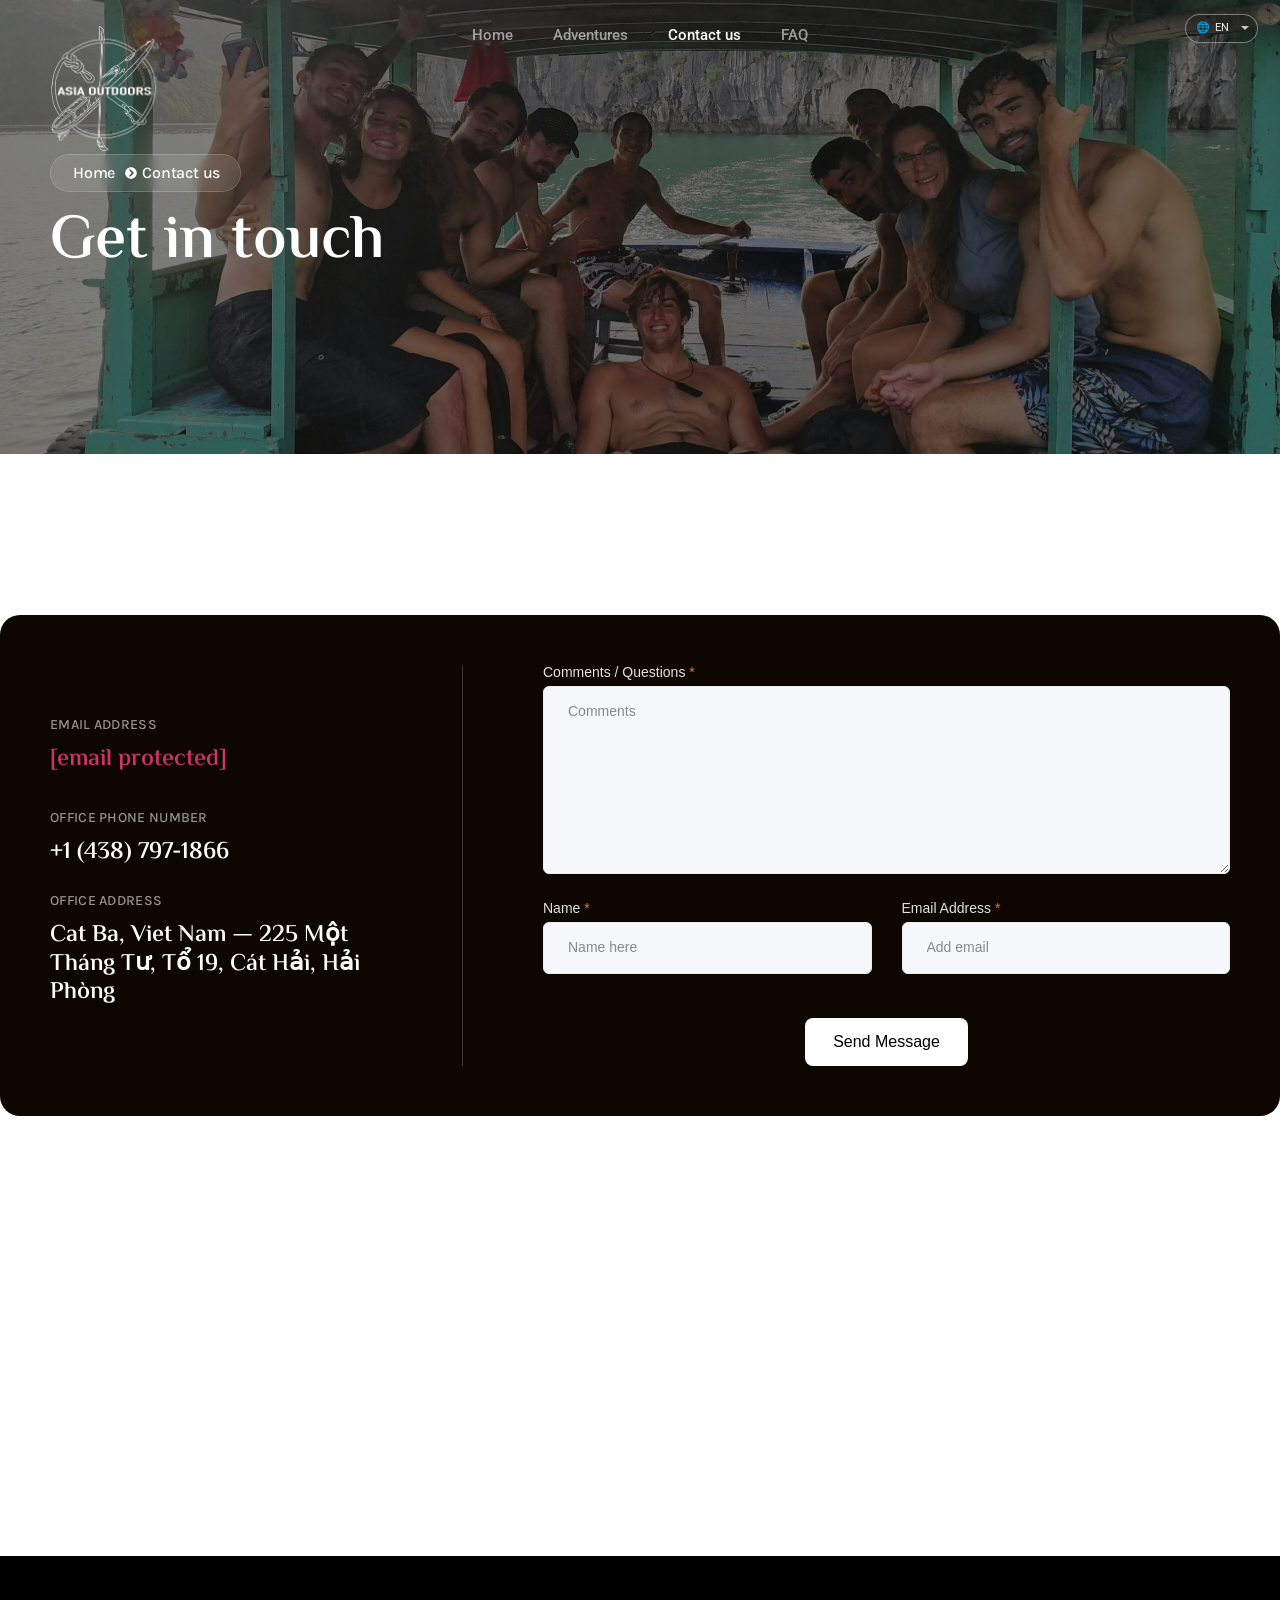
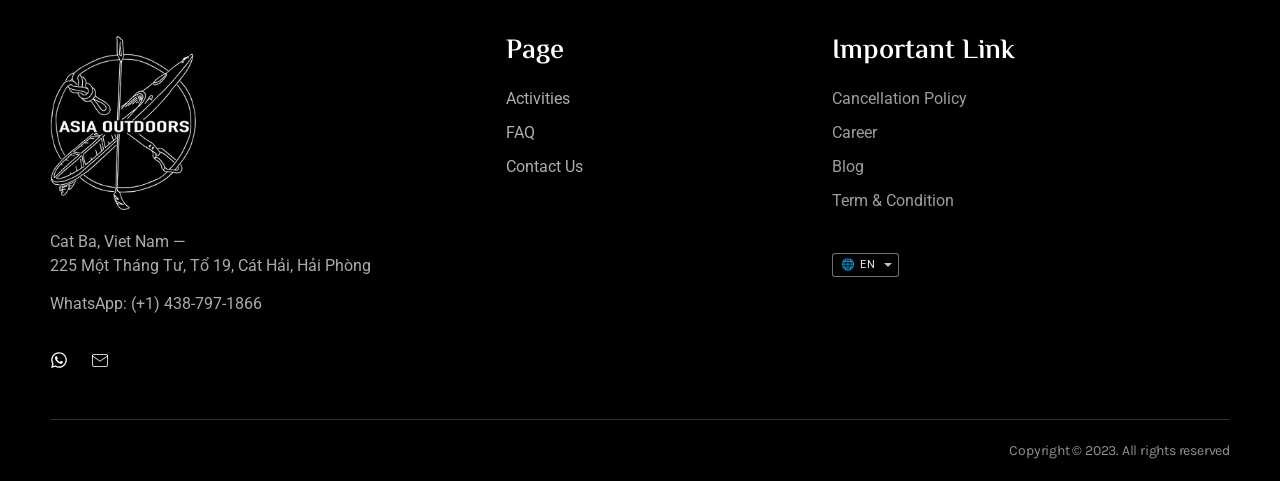
==== commit ddeeb971: "Fix language dropdowns: revert broken attempts, hide drawer select on desktop - Revert 4 pages to 2f" ====
--- a/contact-us/index.html
+++ b/contact-us/index.html
@@ -1,4 +1,4 @@
-<!DOCTYPE html>
+﻿<!DOCTYPE html>
 <html lang="en-US" prefix="og: https://ogp.me/ns#">
 <head>
 	<meta charset="UTF-8">
@@ -595,7 +595,8 @@
 						</ul>
 						</div>
 				</div>
-</div>
+<div id="ao-lang-wrap"><select id="ao-lang-select" class="notranslate" aria-label="Language / Langue / Idioma / 语言"><option value="en">🌐 EN</option><option value="zh-CN">中文</option><option value="ru">RU</option><option value="vi">VI</option><option value="fr">FR</option><option value="es">ES</option></select></div>
+					</div>
 		</div>
 					</div>
 		</section>
@@ -665,32 +666,19 @@
 .skiptranslate{visibility:hidden;height:0;overflow:hidden;position:absolute!important}
 body{top:0!important}
 .goog-text-highlight{background:none!important;box-shadow:none!important}
-<<<<<<< HEAD
-<<<<<<< HEAD
-.goog-te-gadget,.goog-te-combo,body>.skiptranslate{display:none!important;visibility:hidden!important;width:0!important;height:0!important;overflow:hidden!important;position:absolute!important;left:-9999px!important}
-#ao-footer-lang-wrap{display:flex;align-items:center;justify-content:flex-start;margin-top:20px}
-#ao-footer-lang-select{background:rgba(0,0,0,.25);color:rgba(255,255,255,.90);border:1px solid rgba(255,255,255,.45);border-radius:3px;padding:3px 22px 3px 8px;font-size:11px;letter-spacing:.07em;font-family:inherit;cursor:pointer;outline:none;-webkit-appearance:none;-moz-appearance:none;appearance:none;background-image:url("data:image/svg+xml,%3Csvg xmlns='http://www.w3.org/2000/svg' viewBox='0 0 8 4'%3E%3Cpath fill='rgba(255,255,255,.75)' d='M0 0l4 4 4-4z'/%3E%3C/svg%3E");background-repeat:no-repeat;background-position:right 6px center;background-size:8px 4px;transition:color .25s,border-color .25s}
-#ao-footer-lang-select:hover,#ao-footer-lang-select:focus{background:rgba(0,0,0,.38);color:#fff;border-color:rgba(255,255,255,.70)}
-#ao-footer-lang-select option{background:#0f0f0f;color:#bbb}
+#ao-lang-wrap{display:flex;align-items:center;justify-content:flex-start;margin-top:20px}
+#ao-lang-select{background:rgba(0,0,0,.25);color:rgba(255,255,255,.90);border:1px solid rgba(255,255,255,.45);border-radius:3px;padding:3px 22px 3px 8px;font-size:11px;letter-spacing:.07em;font-family:inherit;cursor:pointer;outline:none;-webkit-appearance:none;-moz-appearance:none;appearance:none;background-image:url("data:image/svg+xml,%3Csvg xmlns='http://www.w3.org/2000/svg' viewBox='0 0 8 4'%3E%3Cpath fill='rgba(255,255,255,.75)' d='M0 0l4 4 4-4z'/%3E%3C/svg%3E");background-repeat:no-repeat;background-position:right 6px center;background-size:8px 4px;transition:color .25s,border-color .25s}
+#ao-lang-select:hover,#ao-lang-select:focus{background:rgba(0,0,0,.38);color:#fff;border-color:rgba(255,255,255,.70)}
+#ao-lang-select option{background:#0f0f0f;color:#bbb}
 #ao-nav-lang-wrap{position:fixed;top:14px;right:22px;z-index:9998;}
-#ao-nav-lang-wrap,#ao-footer-lang-wrap{display:none!important}
+@media(max-width:1024px){#ao-nav-lang-wrap{display:none;}}
+@media(min-width:1025px){#ao-drawer-lang-wrap{display:none!important;}}
 #ao-nav-lang-select{background:rgba(0,0,0,.22);color:rgba(255,255,255,.90);border:1px solid rgba(255,255,255,.40);border-radius:20px;padding:5px 26px 5px 10px;font-size:11px;letter-spacing:.07em;font-family:inherit;cursor:pointer;outline:none;-webkit-appearance:none;-moz-appearance:none;appearance:none;background-image:url("data:image/svg+xml,%3Csvg xmlns='http://www.w3.org/2000/svg' viewBox='0 0 8 4'%3E%3Cpath fill='rgba(255,255,255,.75)' d='M0 0l4 4 4-4z'/%3E%3C/svg%3E");background-repeat:no-repeat;background-position:right 8px center;background-size:8px 4px;transition:background-color .25s,border-color .25s,color .25s;}
 #ao-nav-lang-select:hover,#ao-nav-lang-select:focus{background-color:rgba(0,0,0,.40);border-color:rgba(255,255,255,.70);color:#fff;}
 #ao-nav-lang-select option{background:#0f0f0f;color:#bbb}
 #ao-drawer-lang-wrap{padding:5px 20px 15px 30px;}
 #ao-drawer-lang-select{background:rgba(33,30,31,.07);color:#211E1F;border:1px solid rgba(33,30,31,.20);border-radius:20px;padding:9px 30px 9px 16px;font-size:17px;font-family:inherit;cursor:pointer;outline:none;-webkit-appearance:none;-moz-appearance:none;appearance:none;background-image:url("data:image/svg+xml,%3Csvg xmlns='http://www.w3.org/2000/svg' viewBox='0 0 8 4'%3E%3Cpath fill='rgba(33,30,31,.5)' d='M0 0l4 4 4-4z'/%3E%3C/svg%3E");background-repeat:no-repeat;background-position:right 10px center;background-size:8px 4px;}
 #ao-drawer-lang-select option{background:#0f0f0f;color:#bbb}
-=======
-=======
->>>>>>> parent of 2f885a2 (Add language dropdown to top nav bar and mobile hamburger drawer)
-#ao-lang-wrap{display:flex;align-items:center;justify-content:flex-start;margin-top:20px}
-#ao-lang-select{background:rgba(0,0,0,.25);color:rgba(255,255,255,.90);border:1px solid rgba(255,255,255,.45);border-radius:3px;padding:3px 22px 3px 8px;font-size:11px;letter-spacing:.07em;font-family:inherit;cursor:pointer;outline:none;-webkit-appearance:none;-moz-appearance:none;appearance:none;background-image:url("data:image/svg+xml,%3Csvg xmlns='http://www.w3.org/2000/svg' viewBox='0 0 8 4'%3E%3Cpath fill='rgba(255,255,255,.75)' d='M0 0l4 4 4-4z'/%3E%3C/svg%3E");background-repeat:no-repeat;background-position:right 6px center;background-size:8px 4px;transition:color .25s,border-color .25s}
-#ao-lang-select:hover,#ao-lang-select:focus{background:rgba(0,0,0,.38);color:#fff;border-color:rgba(255,255,255,.70)}
-#ao-lang-select option{background:#0f0f0f;color:#bbb}
-<<<<<<< HEAD
->>>>>>> parent of 2f885a2 (Add language dropdown to top nav bar and mobile hamburger drawer)
-=======
->>>>>>> parent of 2f885a2 (Add language dropdown to top nav bar and mobile hamburger drawer)
 </style>
 <style id="ao-mobile-menu">
 /* Mobile hamburger drawer: full width, larger logo, bigger font */
@@ -726,57 +714,13 @@
       el.textContent=k?(el.getAttribute('data-'+k)||el.getAttribute('data-en')):el.getAttribute('data-en');
     });
   }
-  function removeUnwantedLanguageControls(){
-    var keep={'ao-nav-lang-select':true,'ao-footer-lang-select':true,'ao-drawer-lang-select':true};
-    document.querySelectorAll('select').forEach(function(s){
-      if(keep[s.id])return;
-      var txt=(s.textContent||'').replace(/\s+/g,' ');
-      if(s.className.indexOf('goog-te-combo')!==-1||s.id==='ao-lang-select'||/EN|FR|RU|VI|中文|Language/i.test(txt)){
-        var box=s.closest('#google_translate_element,.skiptranslate,.goog-te-gadget')||s.parentElement||s;
-        box.style.setProperty('display','none','important');
-        box.style.setProperty('visibility','hidden','important');
-        box.style.setProperty('width','0','important');
-        box.style.setProperty('height','0','important');
-        box.style.setProperty('overflow','hidden','important');
-        box.style.setProperty('position','absolute','important');
-        box.style.setProperty('left','-9999px','important');
-      }
-    });
-  }
   function initSelect(){
-<<<<<<< HEAD
-<<<<<<< HEAD
-    removeUnwantedLanguageControls();
-    (function(){var opts='<option value="en">🌐 EN</option><option value="zh-CN">中文</option><option value="ru">RU</option><option value="vi">VI</option><option value="fr">FR</option><option value="es">ES</option>';if(!document.getElementById('ao-nav-lang-wrap')){var wd=document.createElement('div');wd.id='ao-nav-lang-wrap';var sd=document.createElement('select');sd.id='ao-nav-lang-select';sd.className='notranslate';sd.setAttribute('aria-label','Language');sd.innerHTML=opts;wd.appendChild(sd);document.body.appendChild(wd);}var dr=document.querySelector('.elementskit-menu-container');if(dr&&!document.getElementById('ao-drawer-lang-wrap')){var wm=document.createElement('div');wm.id='ao-drawer-lang-wrap';var sm=document.createElement('select');sm.id='ao-drawer-lang-select';sm.className='notranslate';sm.setAttribute('aria-label','Language');sm.innerHTML=opts;wm.appendChild(sm);var panel=dr.querySelector('.elementskit-nav-identity-panel');if(panel)dr.insertBefore(wm,panel);else dr.appendChild(wm);}if(!document.getElementById('ao-footer-lang-wrap')){var ft=document.querySelector('.elementor-element-5a5115b8 > .elementor-widget-wrap,.elementor-element-5b6a6a7d > .elementor-widget-wrap,.elementor-element-86c0f2b .elementor-widget-container');if(ft){var wf=document.createElement('div');wf.id='ao-footer-lang-wrap';var sf=document.createElement('select');sf.id='ao-footer-lang-select';sf.className='notranslate';sf.setAttribute('aria-label','Language');sf.innerHTML=opts;wf.appendChild(sf);ft.appendChild(wf);}}})();
-=======
-    var sel=document.getElementById('ao-lang-select');
-    if(!sel)return;
->>>>>>> parent of 2f885a2 (Add language dropdown to top nav bar and mobile hamburger drawer)
-=======
-    var sel=document.getElementById('ao-lang-select');
-    if(!sel)return;
->>>>>>> parent of 2f885a2 (Add language dropdown to top nav bar and mobile hamburger drawer)
+    (function(){var opts='<option value="en">🌐 EN</option><option value="zh-CN">中文</option><option value="ru">RU</option><option value="vi">VI</option><option value="fr">FR</option><option value="es">ES</option>';if(!document.getElementById('ao-nav-lang-wrap')){var wd=document.createElement('div');wd.id='ao-nav-lang-wrap';var sd=document.createElement('select');sd.id='ao-nav-lang-select';sd.className='notranslate';sd.setAttribute('aria-label','Language');sd.innerHTML=opts;wd.appendChild(sd);document.body.appendChild(wd);}var dr=document.querySelector('.elementskit-menu-container');if(dr&&!document.getElementById('ao-drawer-lang-wrap')){var wm=document.createElement('div');wm.id='ao-drawer-lang-wrap';var sm=document.createElement('select');sm.id='ao-drawer-lang-select';sm.className='notranslate';sm.setAttribute('aria-label','Language');sm.innerHTML=opts;wm.appendChild(sm);var panel=dr.querySelector('.elementskit-nav-identity-panel');if(panel)dr.insertBefore(wm,panel);else dr.appendChild(wm);}})();
     var saved=getCookieLang();
     var dflt=isRetreat?'fr':'en';
-    sel.value=(saved&&saved!==src)?saved:dflt;
+    var cur=(saved&&saved!==src)?saved:dflt;
     updateTextFixes();
-<<<<<<< HEAD
-<<<<<<< HEAD
-    ['ao-nav-lang-select','ao-footer-lang-select','ao-drawer-lang-select'].forEach(function(id){var s=document.getElementById(id);if(!s)return;s.value=cur;s.addEventListener('change',function(){setLangCookie('/'+src+'/'+this.value);location.reload();});});
-    removeUnwantedLanguageControls();
-    setTimeout(removeUnwantedLanguageControls,500);
-    setTimeout(removeUnwantedLanguageControls,1500);
-=======
-=======
->>>>>>> parent of 2f885a2 (Add language dropdown to top nav bar and mobile hamburger drawer)
-    sel.addEventListener('change',function(){
-      setLangCookie('/'+src+'/'+this.value);
-      location.reload();
-    });
-<<<<<<< HEAD
->>>>>>> parent of 2f885a2 (Add language dropdown to top nav bar and mobile hamburger drawer)
-=======
->>>>>>> parent of 2f885a2 (Add language dropdown to top nav bar and mobile hamburger drawer)
+    ['ao-lang-select','ao-nav-lang-select','ao-drawer-lang-select'].forEach(function(id){var s=document.getElementById(id);if(!s)return;s.value=cur;s.addEventListener('change',function(){setLangCookie('/'+src+'/'+this.value);location.reload();});});
   }
   if(document.readyState==='loading'){
     document.addEventListener('DOMContentLoaded',initSelect);
@@ -790,8 +734,6 @@
       layout:google.translate.TranslateElement.InlineLayout.SIMPLE,
       autoDisplay:false
     },'google_translate_element');
-    removeUnwantedLanguageControls();
-    setTimeout(removeUnwantedLanguageControls,500);
   };
 })();
 </script>
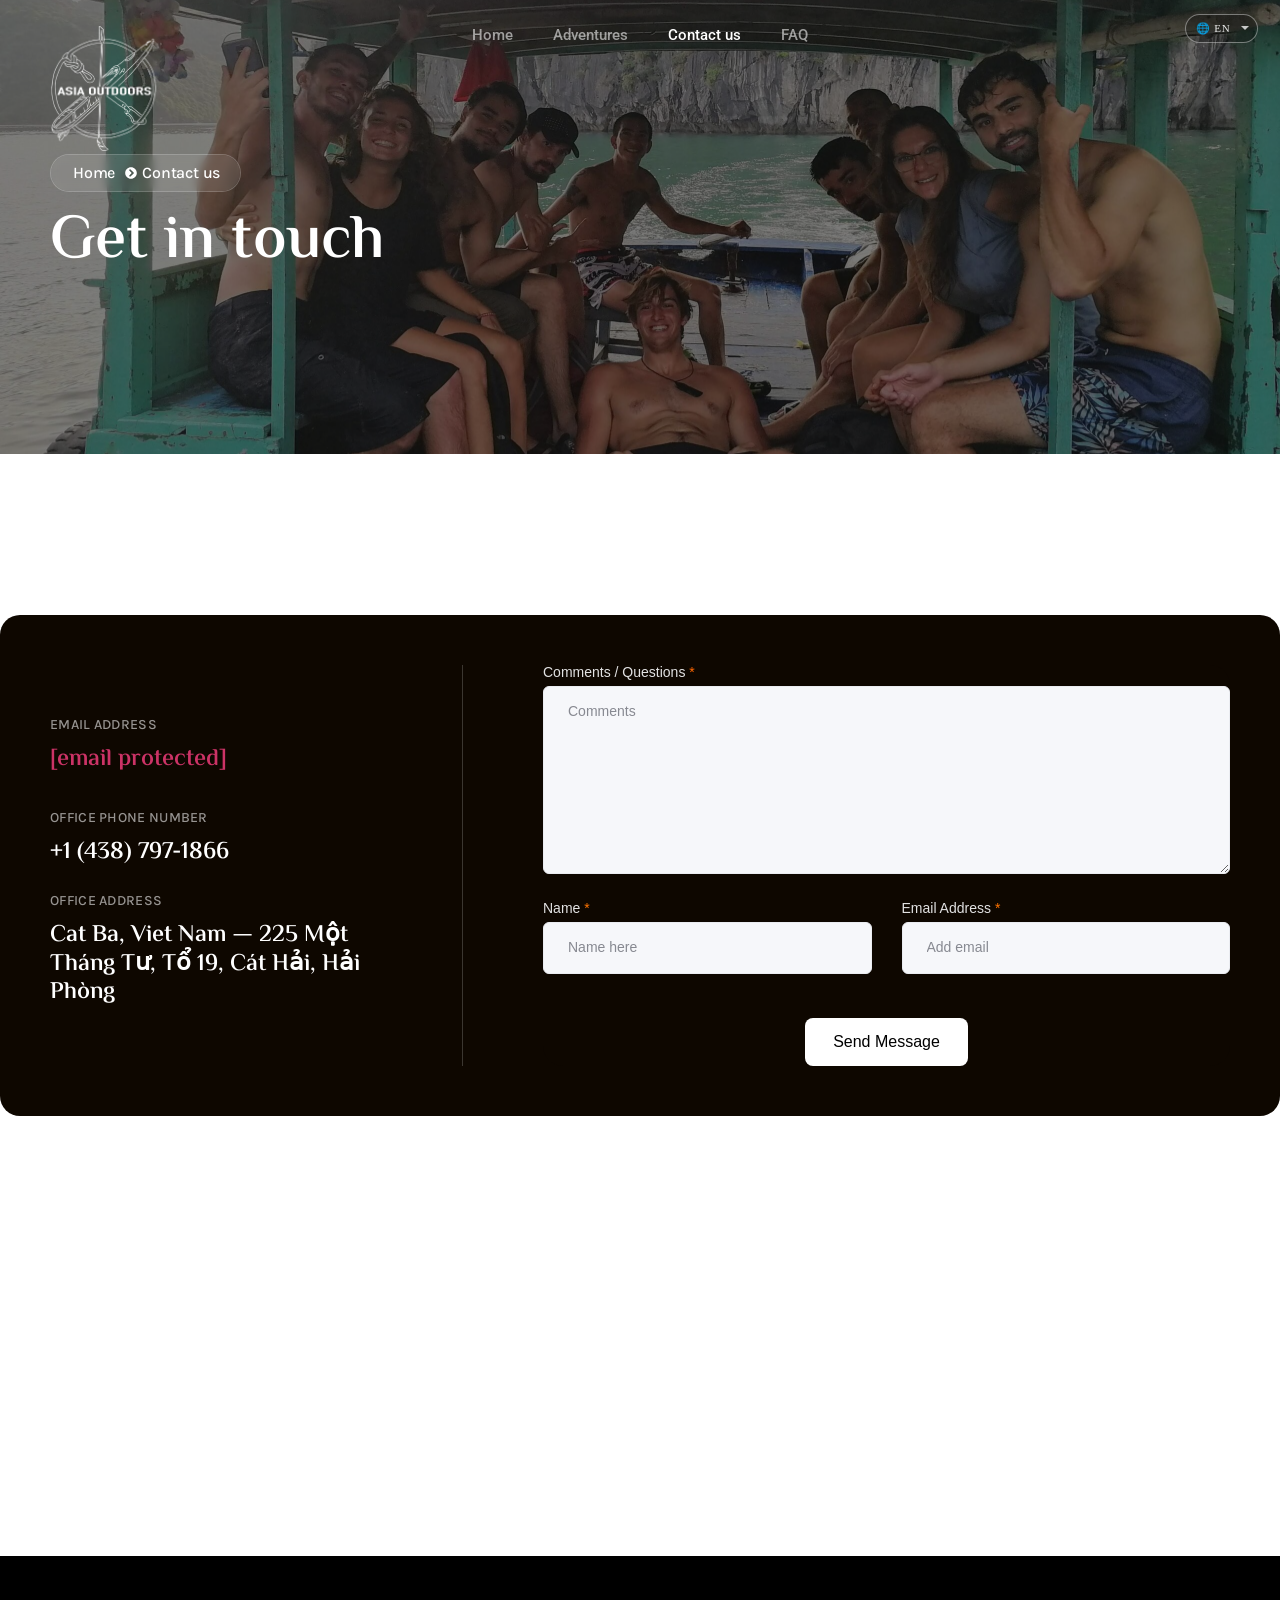
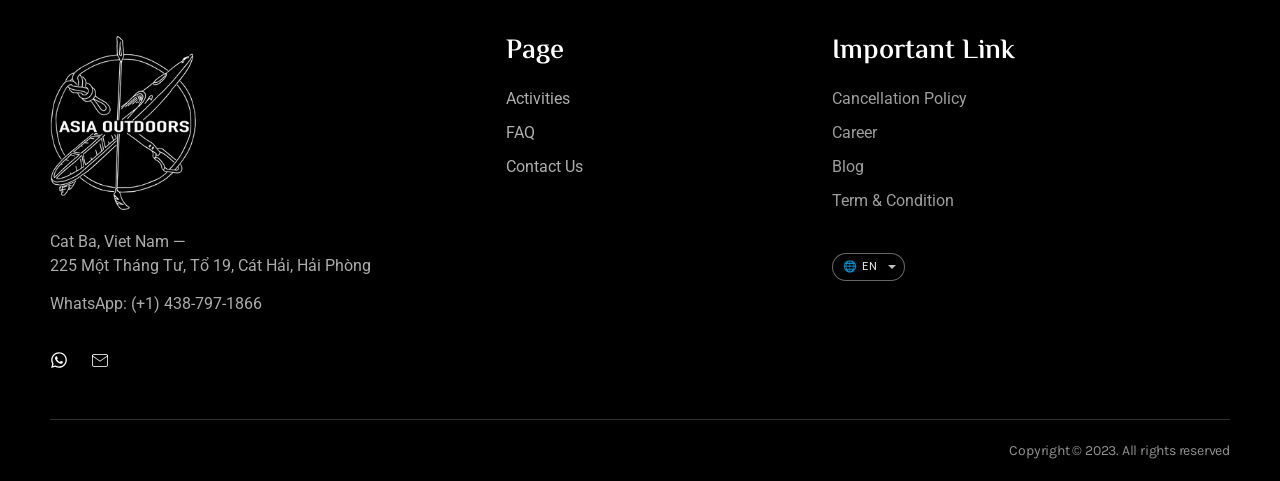
==== commit 6f4cb9a1: "Language dropdowns: pin nav pill on <html>, round footer select, move drawer select below menu items" ====
--- a/contact-us/index.html
+++ b/contact-us/index.html
@@ -667,7 +667,7 @@
 body{top:0!important}
 .goog-text-highlight{background:none!important;box-shadow:none!important}
 #ao-lang-wrap{display:flex;align-items:center;justify-content:flex-start;margin-top:20px}
-#ao-lang-select{background:rgba(0,0,0,.25);color:rgba(255,255,255,.90);border:1px solid rgba(255,255,255,.45);border-radius:3px;padding:3px 22px 3px 8px;font-size:11px;letter-spacing:.07em;font-family:inherit;cursor:pointer;outline:none;-webkit-appearance:none;-moz-appearance:none;appearance:none;background-image:url("data:image/svg+xml,%3Csvg xmlns='http://www.w3.org/2000/svg' viewBox='0 0 8 4'%3E%3Cpath fill='rgba(255,255,255,.75)' d='M0 0l4 4 4-4z'/%3E%3C/svg%3E");background-repeat:no-repeat;background-position:right 6px center;background-size:8px 4px;transition:color .25s,border-color .25s}
+#ao-lang-select{background:rgba(0,0,0,.22);color:rgba(255,255,255,.90);border:1px solid rgba(255,255,255,.40);border-radius:20px;padding:5px 26px 5px 10px;font-size:11px;letter-spacing:.07em;font-family:inherit;cursor:pointer;outline:none;-webkit-appearance:none;-moz-appearance:none;appearance:none;background-image:url("data:image/svg+xml,%3Csvg xmlns='http://www.w3.org/2000/svg' viewBox='0 0 8 4'%3E%3Cpath fill='rgba(255,255,255,.75)' d='M0 0l4 4 4-4z'/%3E%3C/svg%3E");background-repeat:no-repeat;background-position:right 8px center;background-size:8px 4px;transition:color .25s,border-color .25s}
 #ao-lang-select:hover,#ao-lang-select:focus{background:rgba(0,0,0,.38);color:#fff;border-color:rgba(255,255,255,.70)}
 #ao-lang-select option{background:#0f0f0f;color:#bbb}
 #ao-nav-lang-wrap{position:fixed;top:14px;right:22px;z-index:9998;}
@@ -715,7 +715,7 @@
     });
   }
   function initSelect(){
-    (function(){var opts='<option value="en">🌐 EN</option><option value="zh-CN">中文</option><option value="ru">RU</option><option value="vi">VI</option><option value="fr">FR</option><option value="es">ES</option>';if(!document.getElementById('ao-nav-lang-wrap')){var wd=document.createElement('div');wd.id='ao-nav-lang-wrap';var sd=document.createElement('select');sd.id='ao-nav-lang-select';sd.className='notranslate';sd.setAttribute('aria-label','Language');sd.innerHTML=opts;wd.appendChild(sd);document.body.appendChild(wd);}var dr=document.querySelector('.elementskit-menu-container');if(dr&&!document.getElementById('ao-drawer-lang-wrap')){var wm=document.createElement('div');wm.id='ao-drawer-lang-wrap';var sm=document.createElement('select');sm.id='ao-drawer-lang-select';sm.className='notranslate';sm.setAttribute('aria-label','Language');sm.innerHTML=opts;wm.appendChild(sm);var panel=dr.querySelector('.elementskit-nav-identity-panel');if(panel)dr.insertBefore(wm,panel);else dr.appendChild(wm);}})();
+    (function(){var opts='<option value="en">🌐 EN</option><option value="zh-CN">中文</option><option value="ru">RU</option><option value="vi">VI</option><option value="fr">FR</option><option value="es">ES</option>';if(!document.getElementById('ao-nav-lang-wrap')){var wd=document.createElement('div');wd.id='ao-nav-lang-wrap';var sd=document.createElement('select');sd.id='ao-nav-lang-select';sd.className='notranslate';sd.setAttribute('aria-label','Language');sd.innerHTML=opts;wd.appendChild(sd);document.documentElement.appendChild(wd);}var dr=document.querySelector('.elementskit-menu-container');if(dr&&!document.getElementById('ao-drawer-lang-wrap')){var wm=document.createElement('div');wm.id='ao-drawer-lang-wrap';var sm=document.createElement('select');sm.id='ao-drawer-lang-select';sm.className='notranslate';sm.setAttribute('aria-label','Language');sm.innerHTML=opts;wm.appendChild(sm);var ul=dr.querySelector('ul');if(ul)dr.insertBefore(wm,ul);else dr.appendChild(wm);}})();
     var saved=getCookieLang();
     var dflt=isRetreat?'fr':'en';
     var cur=(saved&&saved!==src)?saved:dflt;
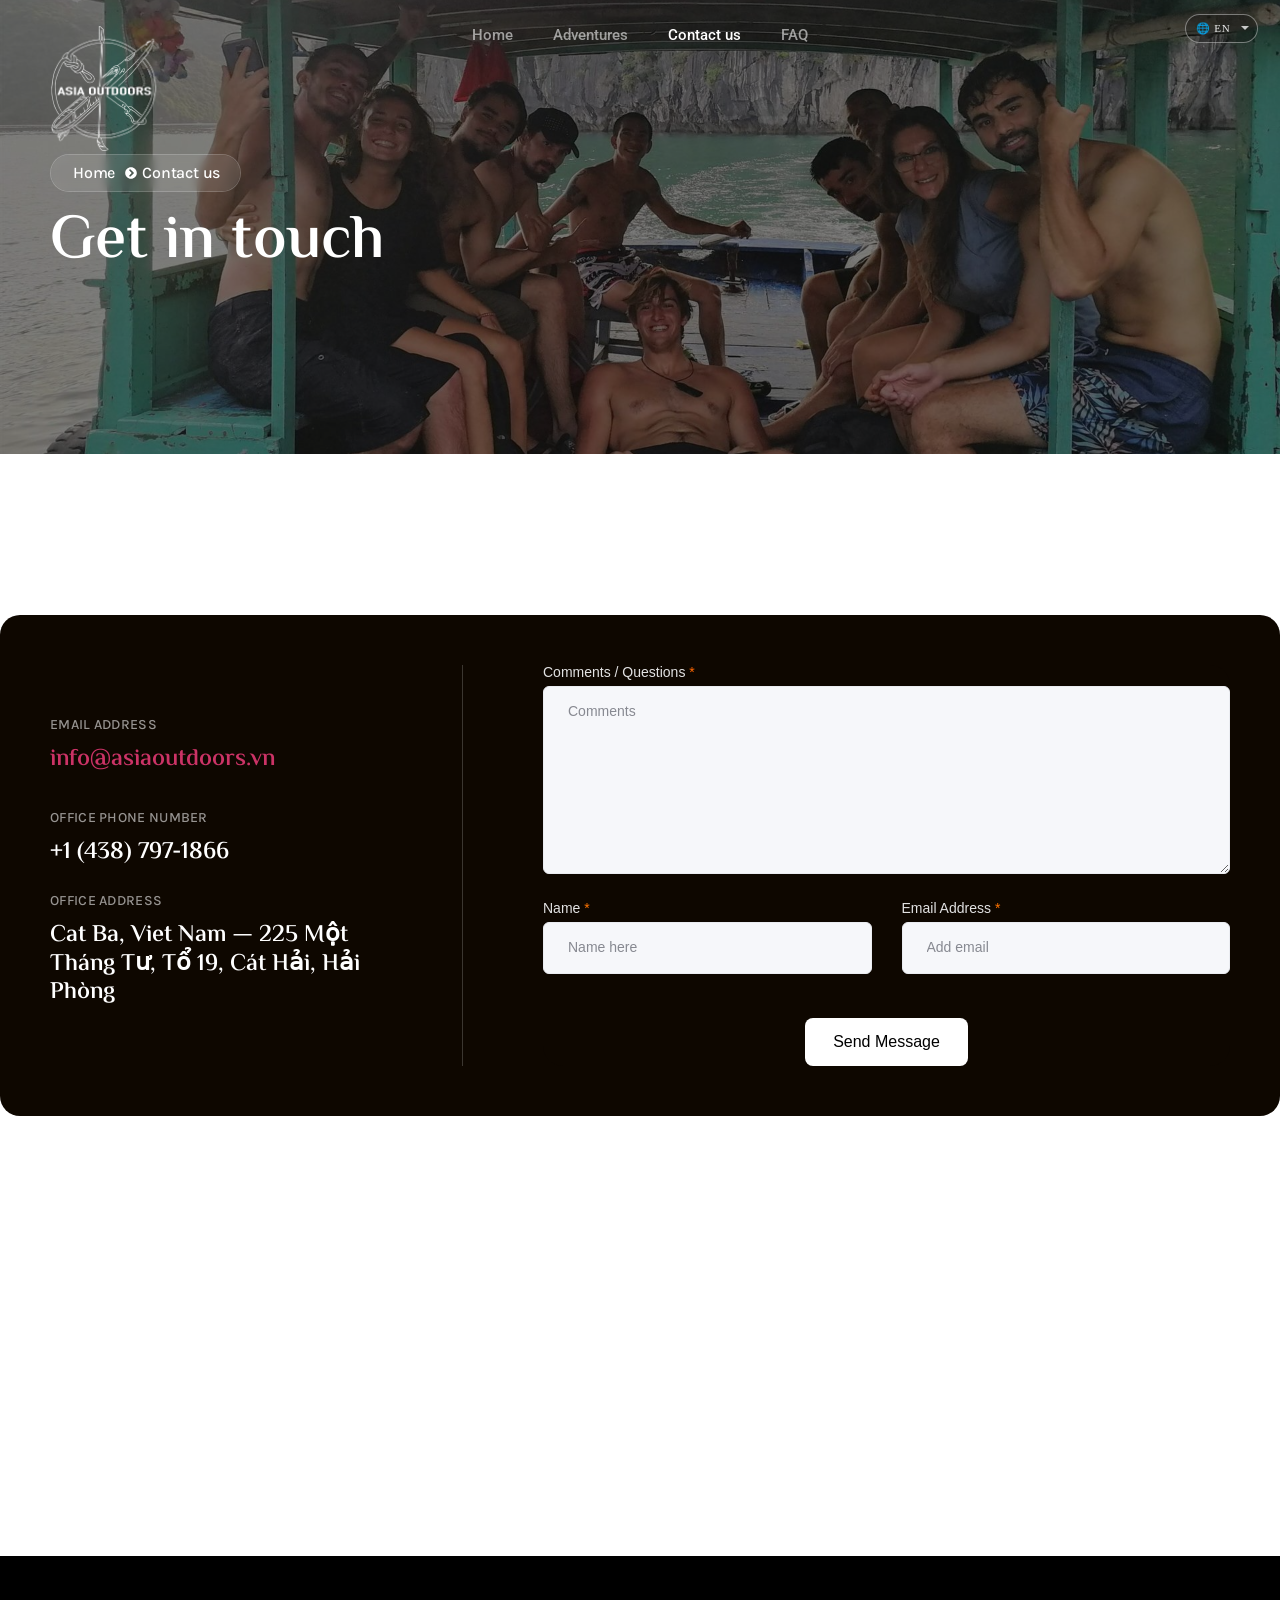
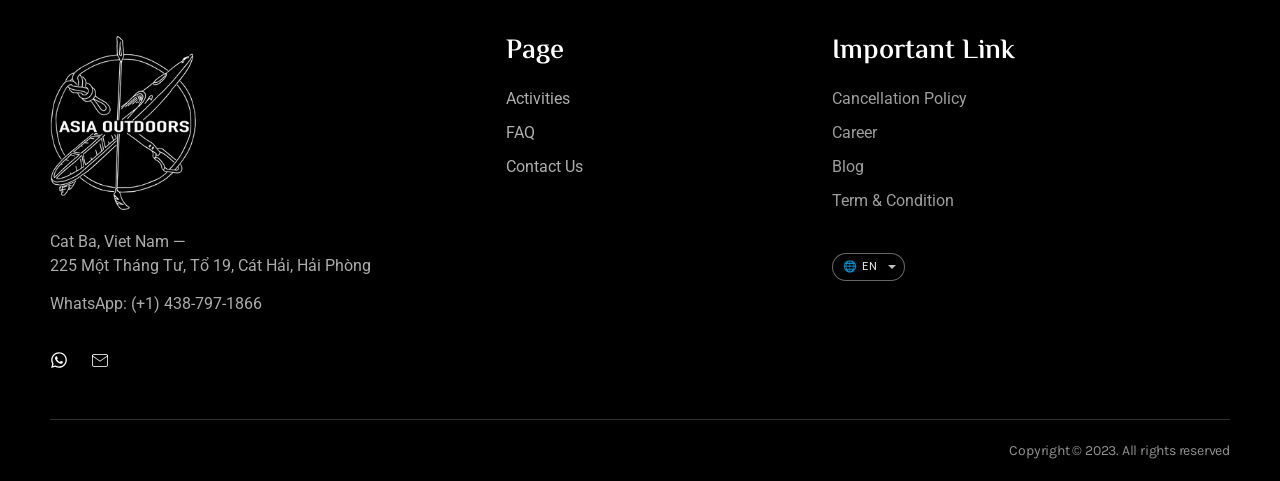
==== commit ad44b50e: "Remove WordPress export remnants, add source-of-truth README The WordPress origin is gone for good; " ====
--- a/contact-us/index.html
+++ b/contact-us/index.html
@@ -109,10 +109,6 @@
 </script>
 <!-- /Rank Math WordPress SEO plugin -->
 
-<link rel="alternate" type="application/rss+xml" title="Asia Outdoors &raquo; Feed" href="../feed/index.html" />
-<link rel="alternate" type="application/rss+xml" title="Asia Outdoors &raquo; Comments Feed" href="../comments/feed/index.html" />
-<link rel="alternate" title="oEmbed (JSON)" type="application/json+oembed" href="../wp-json/oembed/1.0/embed@url=https%253A%252F%252Fasiaoutdoors.vn%252Fcontact-us%252F" />
-<link rel="alternate" title="oEmbed (XML)" type="text/xml+oembed" href="../wp-json/oembed/1.0/embed@url=https%253A%252F%252Fasiaoutdoors.vn%252Fcontact-us%252F&amp;format=xml" />
 <style id="wp-img-auto-sizes-contain-inline-css">
 img:is([sizes=auto i],[sizes^="auto," i]){contain-intrinsic-size:3000px 1500px}
 /*# sourceURL=wp-img-auto-sizes-contain-inline-css */
@@ -187,10 +183,8 @@
 <script id="jquery-migrate-js" src="../wp-includes/js/jquery/jquery-migrate.min.js@ver=3.4.1"></script>
 <script id="gum-elementor-addon-js" src="../wp-content/plugins/gum-elementor-addon/js/allscripts.js@ver=1.0"></script>
 <script id="owl.carousel-js" src="../wp-content/plugins/gum-elementor-addon/js/owl.carousel.min.js@ver=2.2.1"></script>
-<link rel="https://api.w.org/" href="../wp-json/index.html" /><link rel="alternate" title="JSON" type="application/json" href="../wp-json/wp/v2/pages/1330" /><link rel="EditURI" type="application/rsd+xml" title="RSD" href="../xmlrpc.php@rsd" />
 <meta name="generator" content="WordPress 7.0" />
-<link rel='shortlink' href='../index.html@p=1330.html' />
-	<style>img#wpstats{display:none}</style>
+<style>img#wpstats{display:none}</style>
 		<link rel="icon" href="../wp-content/uploads/2026/04/cropped-Site-icon-32x32.jpg" sizes="32x32" />
 <link rel="icon" href="../wp-content/uploads/2026/04/cropped-Site-icon-192x192.jpg" sizes="192x192" />
 <link rel="apple-touch-icon" href="../wp-content/uploads/2026/04/cropped-Site-icon-180x180.jpg" />
@@ -347,7 +341,7 @@
 			<div class="elementor-widget-wrap elementor-element-populated">
 						<div class="elementor-element elementor-element-513bff8 elementor-widget elementor-widget-jkit_heading" data-id="513bff8" data-element_type="widget" data-e-type="widget" data-widget_type="jkit_heading.default">
 				<div class="elementor-widget-container">
-					<div  class="jeg-elementor-kit jkit-heading  align- align-tablet- align-mobile- jeg_module_1330__6a2424ca8e643" ><div class="heading-section-title  display-inline-block"><h2 class="heading-title">Email Address</h2></div><h3 class="heading-section-subtitle  style-color"><a href="https://asiaoutdoors.vn/cdn-cgi/l/email-protection" class="__cf_email__" data-cfemail="d9b0b7bfb699b8aab0b8b6acadbdb6b6abaaf7afb7">[email&#160;protected]</a></h3></div>				</div>
+					<div  class="jeg-elementor-kit jkit-heading  align- align-tablet- align-mobile- jeg_module_1330__6a2424ca8e643" ><div class="heading-section-title  display-inline-block"><h2 class="heading-title">Email Address</h2></div><h3 class="heading-section-subtitle  style-color"><a href="mailto:info@asiaoutdoors.vn">info@asiaoutdoors.vn</a></h3></div>				</div>
 				</div>
 				<div class="elementor-element elementor-element-343e497d elementor-widget elementor-widget-jkit_heading" data-id="343e497d" data-element_type="widget" data-e-type="widget" data-widget_type="jkit_heading.default">
 				<div class="elementor-widget-container">
@@ -528,7 +522,7 @@
 											</a>
 									</li>
 								<li class="elementor-icon-list-item elementor-inline-item">
-											<a href="https://asiaoutdoors.vn/cdn-cgi/l/email-protection#5b32353d341b3a28323a342e2f3f34342928752d35">
+											<a href="mailto:info@asiaoutdoors.vn">
 
 												<span class="elementor-icon-list-icon">
 							<i aria-hidden="true" class="jki jki-mail-line"></i>						</span>
@@ -622,7 +616,7 @@
 					</div>
 		</section>
 				</div>
-		<script data-cfasync="false" src="../cdn-cgi/scripts/5c5dd728/cloudflare-static/email-decode.min.js"></script><script type="speculationrules">
+		<script type="speculationrules">
 {"prefetch":[{"source":"document","where":{"and":[{"href_matches":"/*"},{"not":{"href_matches":["/wp-*.php","/wp-admin/*","/wp-content/uploads/*","/wp-content/*","/wp-content/plugins/*","/wp-content/themes/hello-elementor/*","/*\\?(.+)"]}},{"not":{"selector_matches":"a[rel~=\"nofollow\"]"}},{"not":{"selector_matches":".no-prefetch, .no-prefetch a"}}]},"eagerness":"conservative"}]}
 </script>
 <link rel='stylesheet' id='jeg-dynamic-style-css' href='../wp-content/plugins/jeg-elementor-kit/lib/jeg-framework/assets/css/jeg-dynamic-styles.css@ver=1.3.0.css' media='all' />
@@ -670,7 +664,7 @@
 #ao-lang-select{background:rgba(0,0,0,.22);color:rgba(255,255,255,.90);border:1px solid rgba(255,255,255,.40);border-radius:20px;padding:5px 26px 5px 10px;font-size:11px;letter-spacing:.07em;font-family:inherit;cursor:pointer;outline:none;-webkit-appearance:none;-moz-appearance:none;appearance:none;background-image:url("data:image/svg+xml,%3Csvg xmlns='http://www.w3.org/2000/svg' viewBox='0 0 8 4'%3E%3Cpath fill='rgba(255,255,255,.75)' d='M0 0l4 4 4-4z'/%3E%3C/svg%3E");background-repeat:no-repeat;background-position:right 8px center;background-size:8px 4px;transition:color .25s,border-color .25s}
 #ao-lang-select:hover,#ao-lang-select:focus{background:rgba(0,0,0,.38);color:#fff;border-color:rgba(255,255,255,.70)}
 #ao-lang-select option{background:#0f0f0f;color:#bbb}
-#ao-nav-lang-wrap{position:fixed;top:14px;right:22px;z-index:9998;}
+#ao-nav-lang-wrap{position:absolute;top:14px;right:22px;z-index:9998;}
 @media(max-width:1024px){#ao-nav-lang-wrap{display:none;}}
 @media(min-width:1025px){#ao-drawer-lang-wrap{display:none!important;}}
 #ao-nav-lang-select{background:rgba(0,0,0,.22);color:rgba(255,255,255,.90);border:1px solid rgba(255,255,255,.40);border-radius:20px;padding:5px 26px 5px 10px;font-size:11px;letter-spacing:.07em;font-family:inherit;cursor:pointer;outline:none;-webkit-appearance:none;-moz-appearance:none;appearance:none;background-image:url("data:image/svg+xml,%3Csvg xmlns='http://www.w3.org/2000/svg' viewBox='0 0 8 4'%3E%3Cpath fill='rgba(255,255,255,.75)' d='M0 0l4 4 4-4z'/%3E%3C/svg%3E");background-repeat:no-repeat;background-position:right 8px center;background-size:8px 4px;transition:background-color .25s,border-color .25s,color .25s;}
